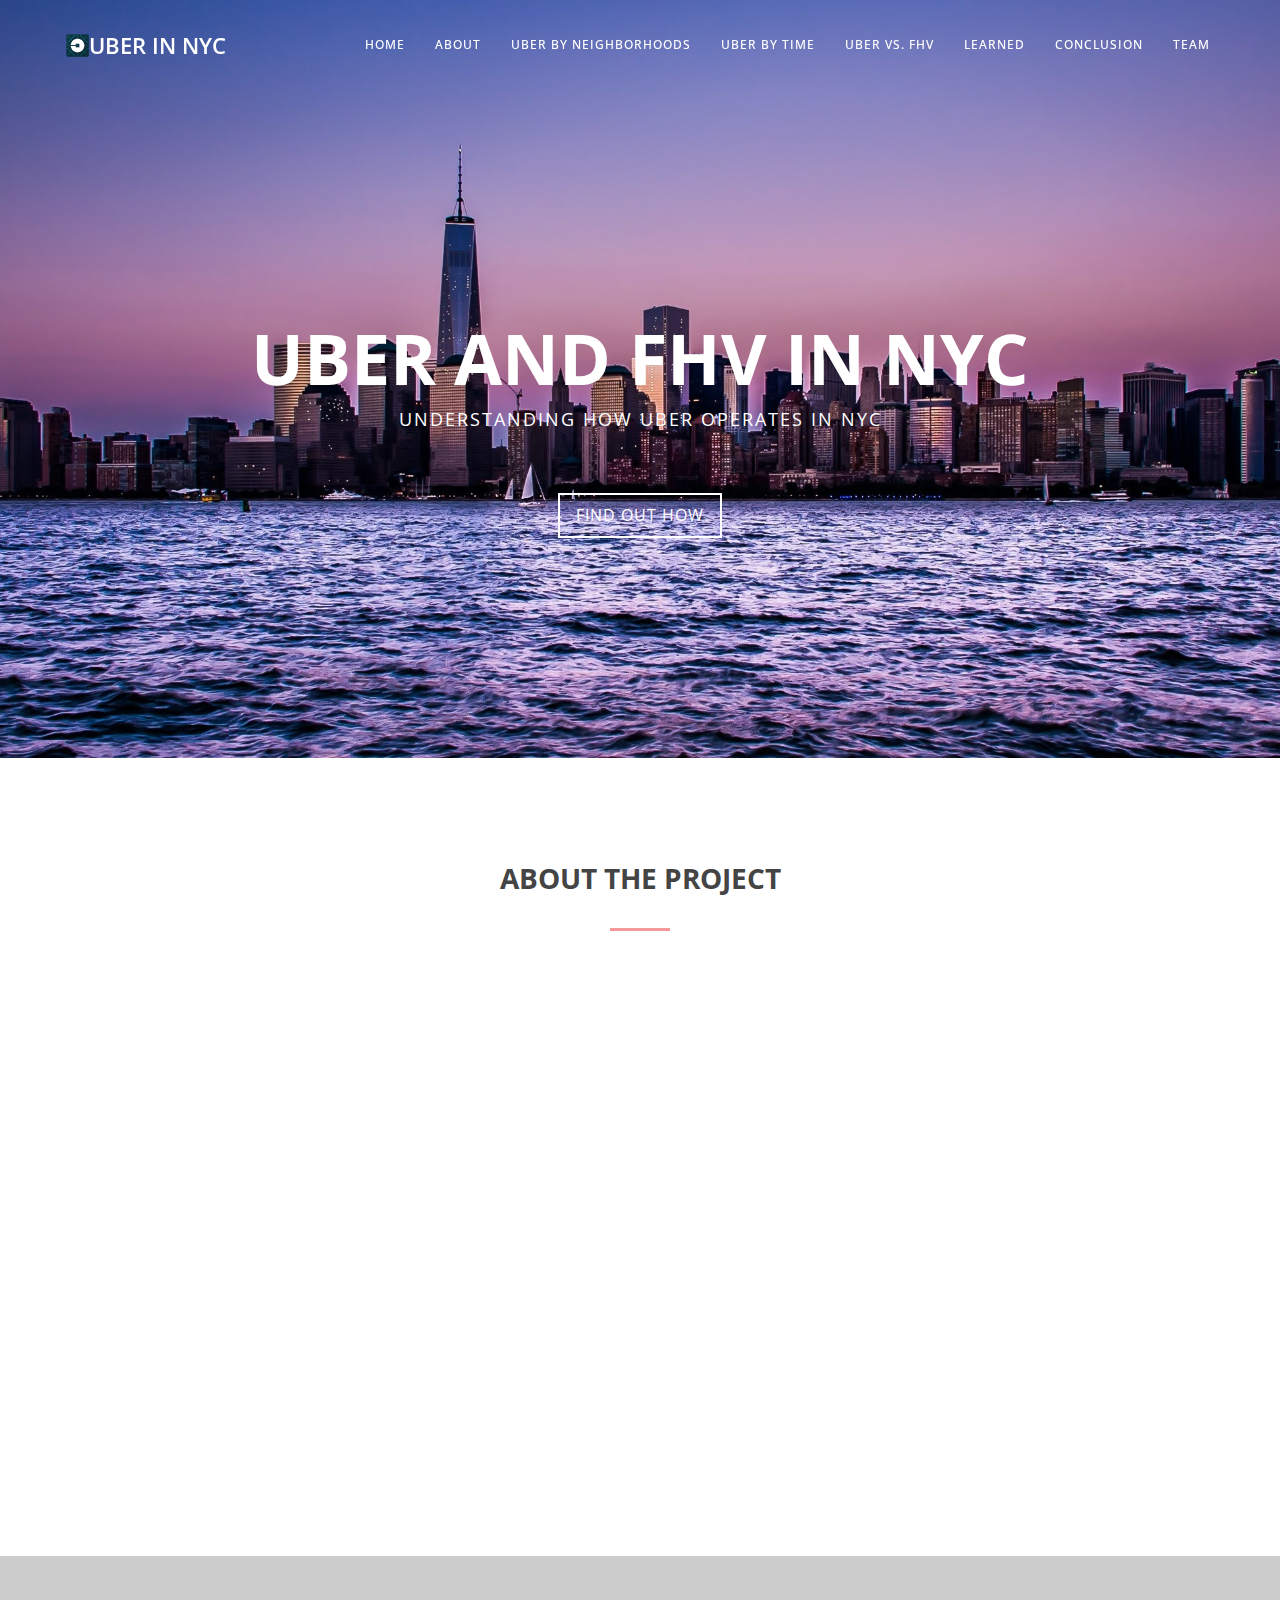
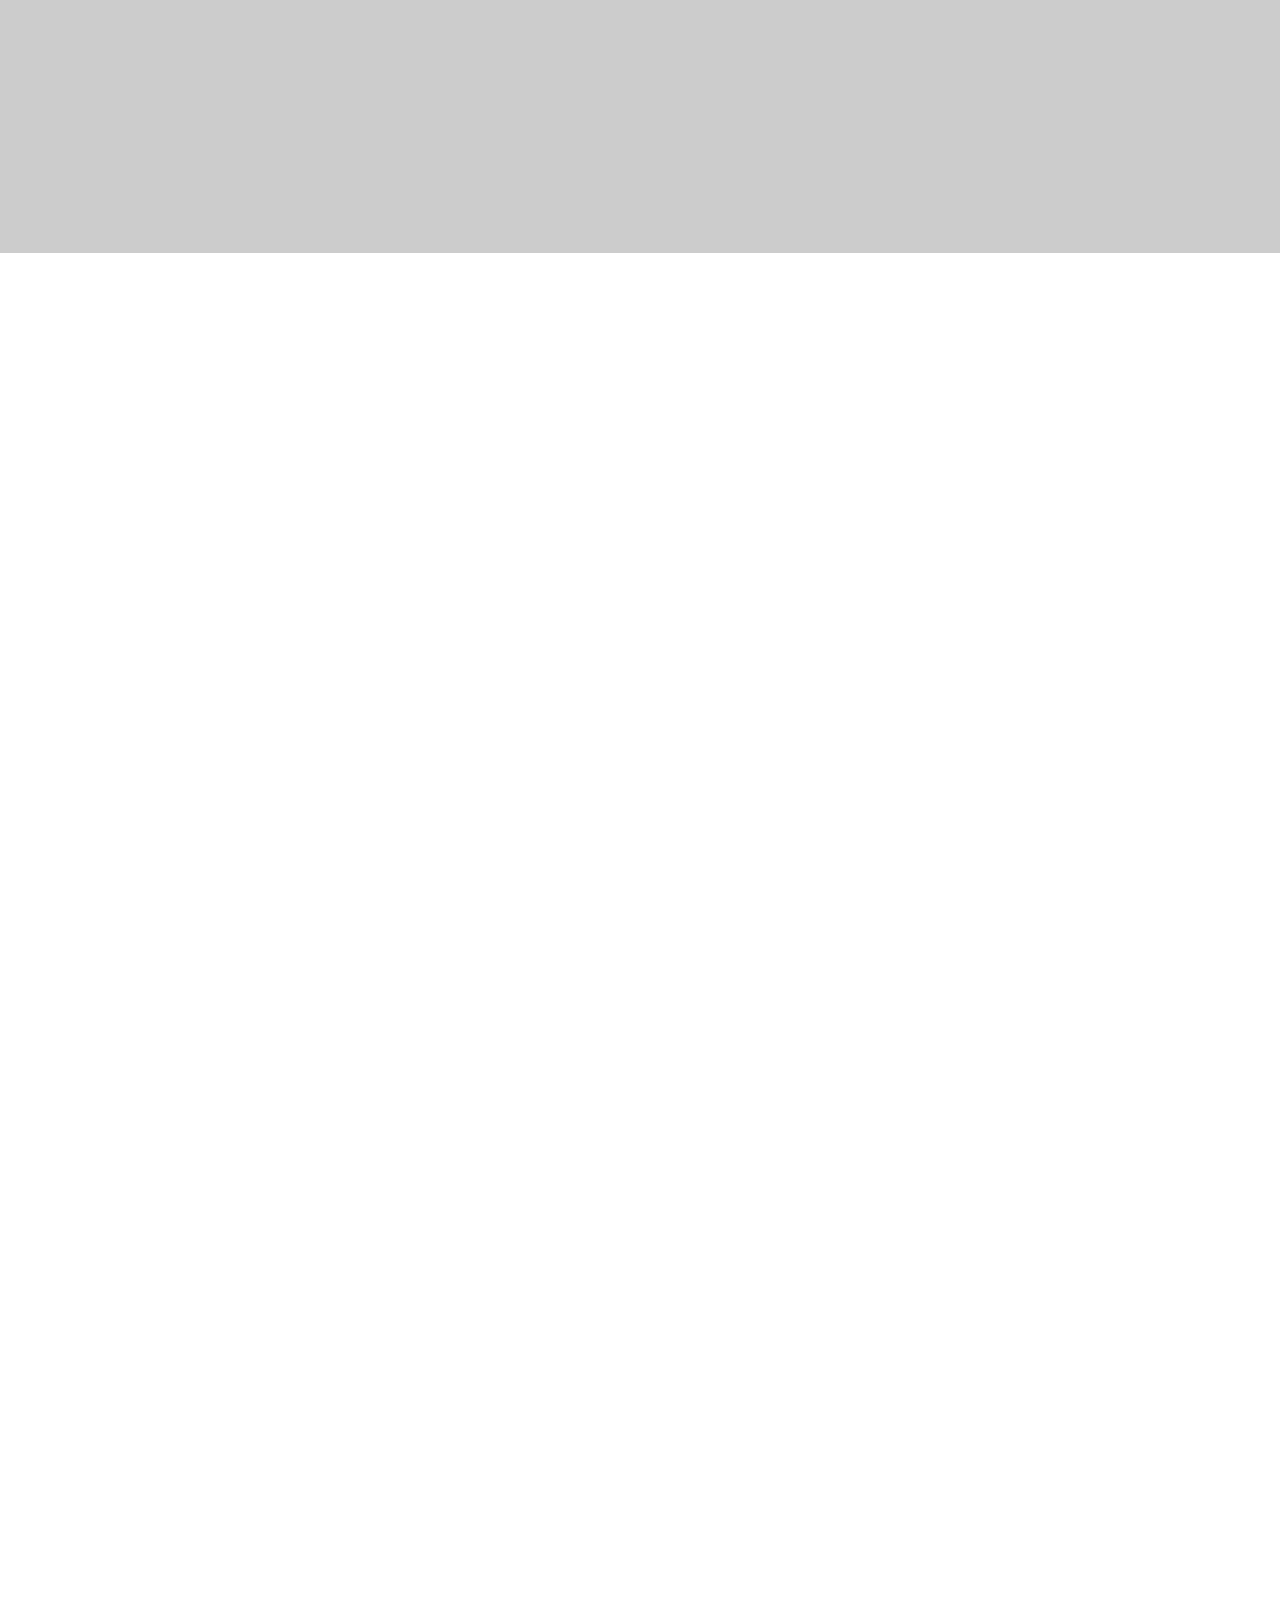
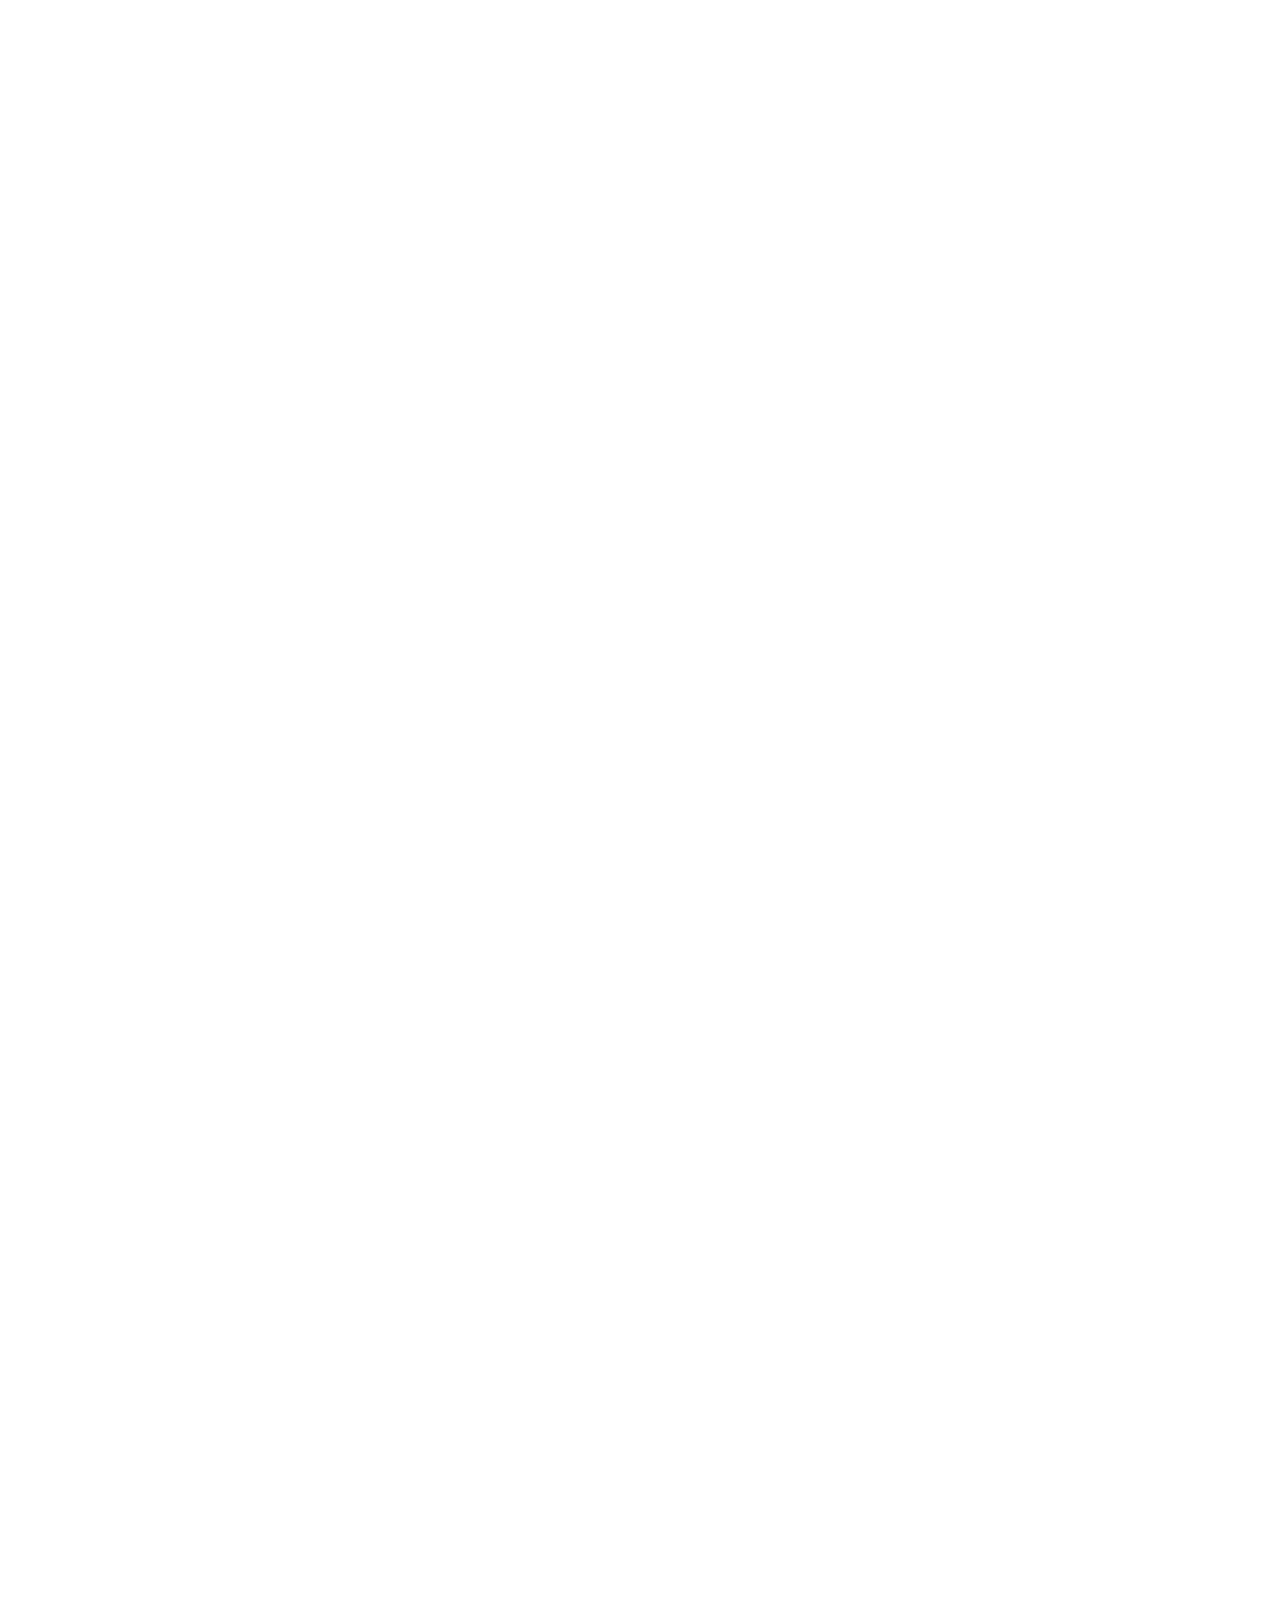
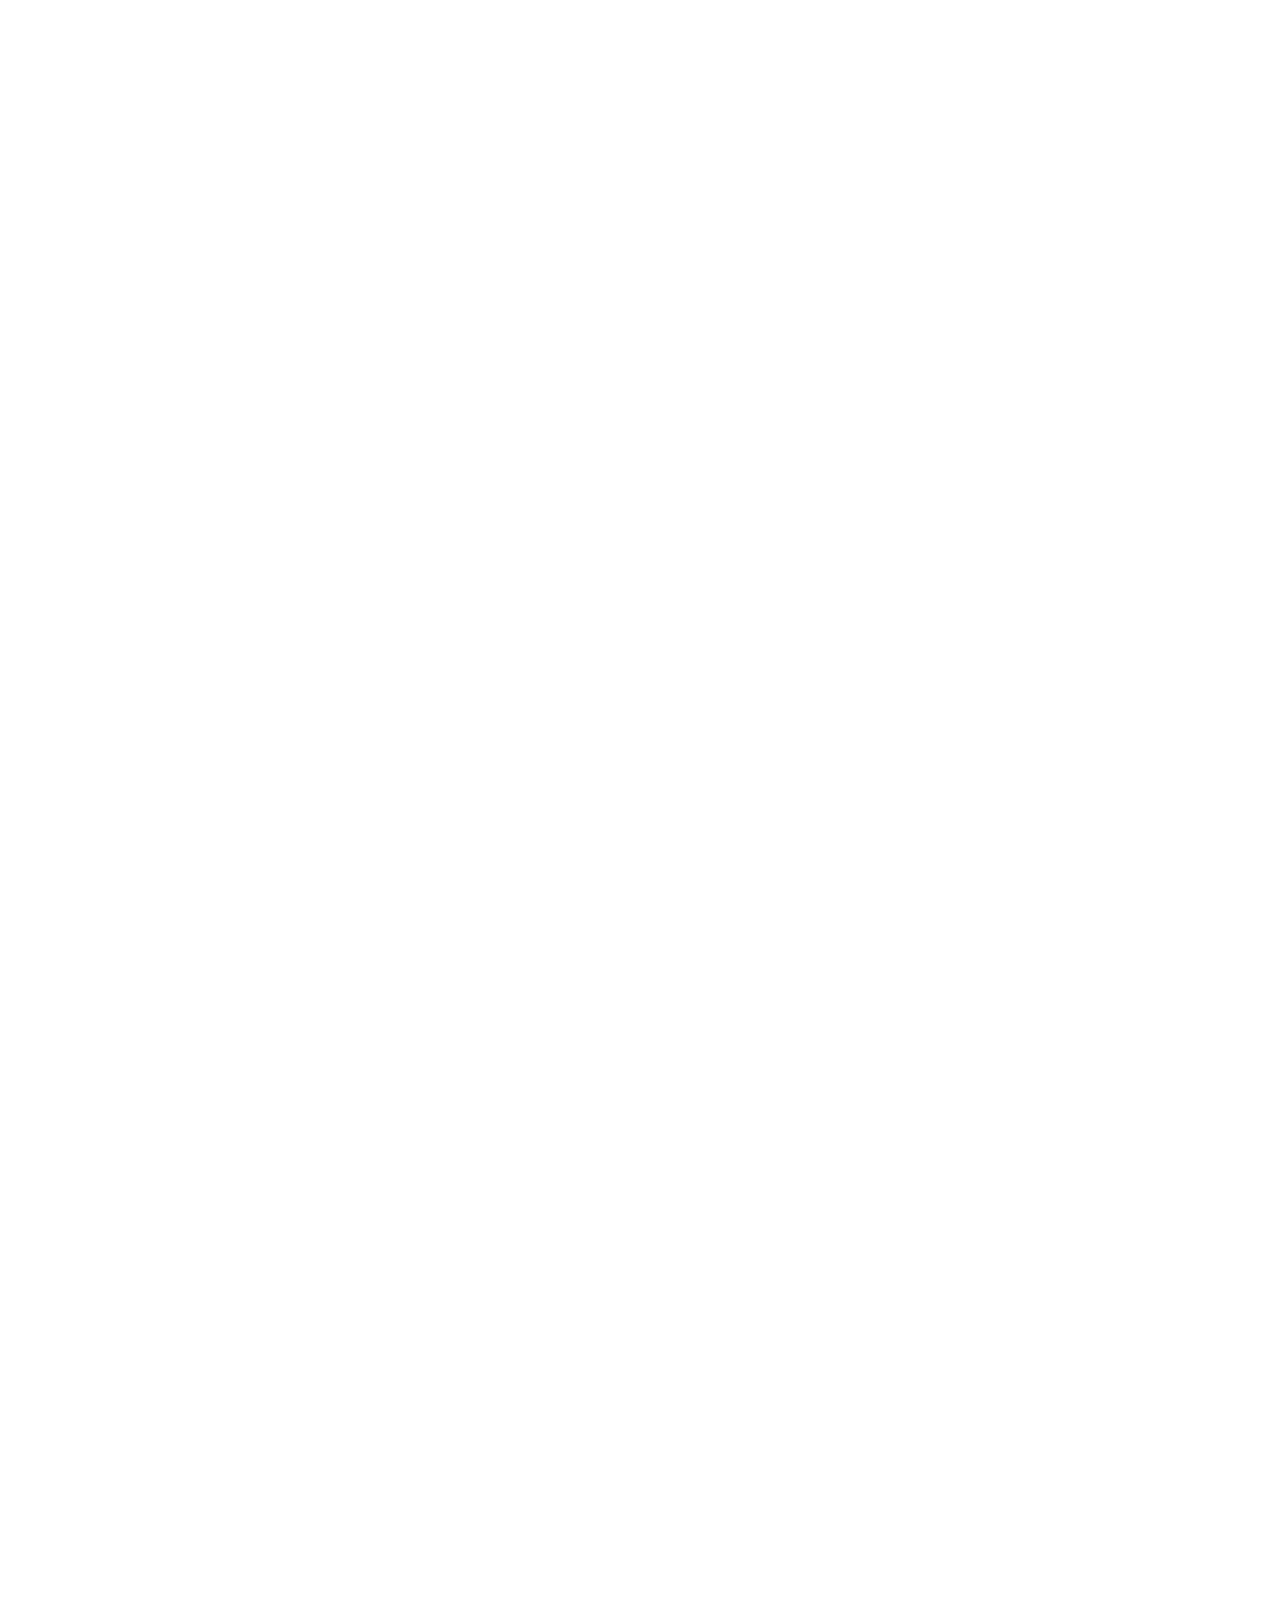
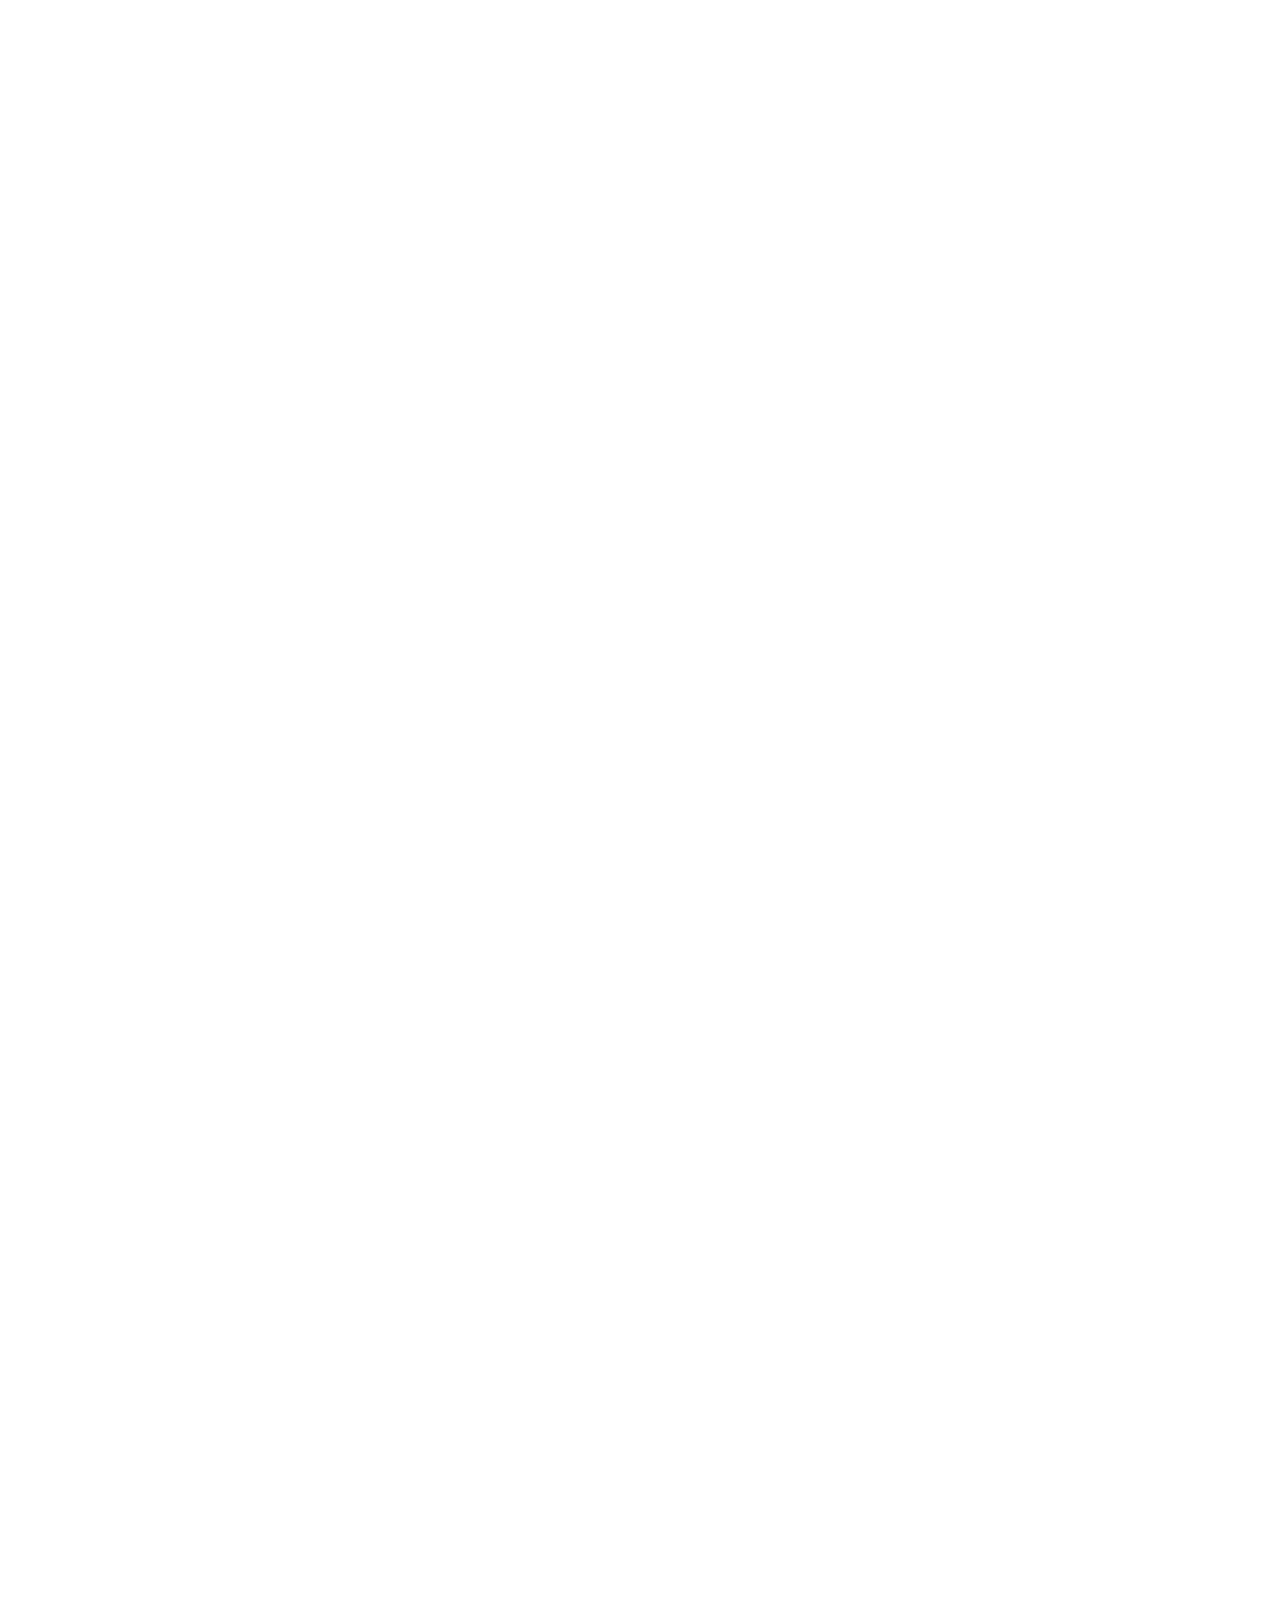
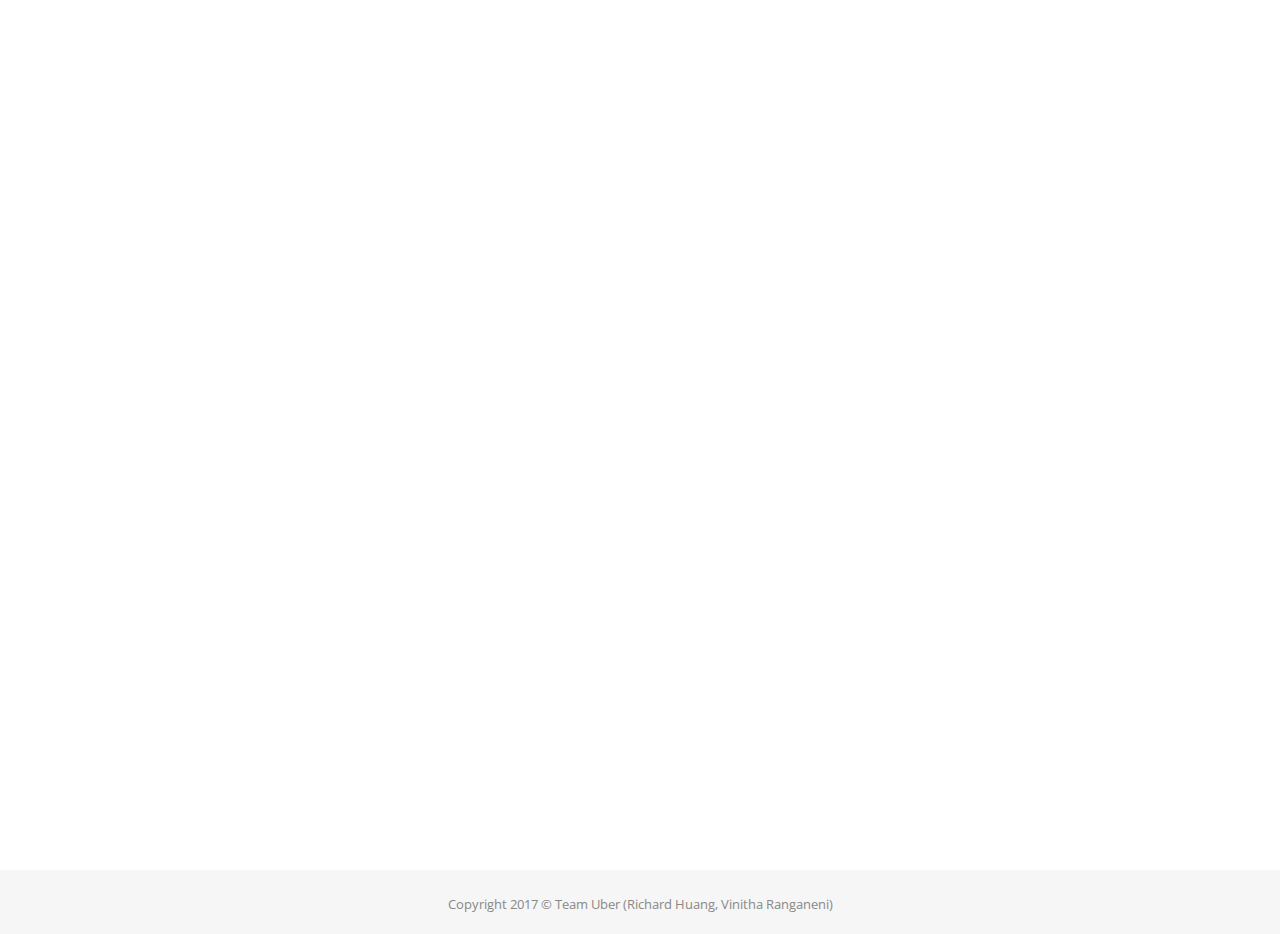
==== UberDataWebsite/index.html @ c8197584 "Added more content to the website. Added more visualizations using tableau for question 3 and questi" ====
<!DOCTYPE html>
<html lang="en">
<head>
<meta charset="utf-8">
<meta name="viewport" content="width=device-width, initial-scale=1">
<title>Uber and FHV in NYC</title>
<meta name="description" content="">
<meta name="author" content="">

<!-- Bootstrap -->
<link rel="stylesheet" type="text/css"  href="css/bootstrap.css">
<link rel="stylesheet" type="text/css" href="fonts/font-awesome/css/font-awesome.css">

<!-- Slider
    ================================================== -->
<link href="css/owl.carousel.css" rel="stylesheet" media="screen">
<link href="css/owl.theme.css" rel="stylesheet" media="screen">

<!-- Stylesheet
    ================================================== -->
<link rel="stylesheet" type="text/css"  href="css/style.css">
<link rel="stylesheet" type="text/css" href="css/animate.min.css">
<link href='http://fonts.googleapis.com/css?family=Open+Sans:400,700,800,600,300' rel='stylesheet' type='text/css'>
<script type="text/javascript" src="js/modernizr.custom.js"></script>

<!-- Sankey -->
<style>

  .node rect {
    cursor: move;
    fill-opacity: .9;
    shape-rendering: crispEdges;
  }

  .node text {
    pointer-events: none;
    text-shadow: 0 1px 0 #fff;
  }

  .link {
    fill: none;
    stroke: #000;
    stroke-opacity: .2;
  }

  .link:hover {
    stroke-opacity: .5;
  }

</style>

<!-- HTML5 shim and Respond.js for IE8 support of HTML5 elements and media queries -->
<!-- WARNING: Respond.js doesn't work if you view the page via file:// -->
<!--[if lt IE 9]>
      <script src="https://oss.maxcdn.com/html5shiv/3.7.2/html5shiv.min.js"></script>
      <script src="https://oss.maxcdn.com/respond/1.4.2/respond.min.js"></script>
    <![endif]-->
</head>
<body>
<!-- Navigation
    ==========================================-->
<nav id="menu" class="navbar navbar-default navbar-fixed-top">
  <div class="container"> 
    <!-- Brand and toggle get grouped for better mobile display -->
    <div class="navbar-header">
      <button type="button" class="navbar-toggle collapsed" data-toggle="collapse" data-target="#bs-example-navbar-collapse-1"> <span class="sr-only">Toggle navigation</span> <span class="icon-bar"></span> <span class="icon-bar"></span> <span class="icon-bar"></span> </button>
      <a class="navbar-brand" href="#home">Uber in NYC</a></div>
    
    <!-- Collect the nav links, forms, and other content for toggling -->
    <div class="collapse navbar-collapse" id="bs-example-navbar-collapse-1">
      <ul class="nav navbar-nav navbar-right">
        <li><a href="#home" class="page-scroll">Home</a></li>
        <li><a href="#about-section" class="page-scroll">About</a></li>
        <li><a href="#analysis-section" class="page-scroll">Uber by Neighborhoods</a></li>
        <li><a href="#understand-section" class="page-scroll">Uber by Time</a></li>
        <li><a href="#trend-section" class="page-scroll">Uber vs. FHV</a></li>
        <li><a href="#services-section" class="page-scroll">Learned</a></li>
        <li><a href="#method-section" class="page-scroll">Conclusion</a></li>
        <li><a href="#team-section" class="page-scroll">Team</a></li>
      </ul>
    </div>
    <!-- /.navbar-collapse --> 
  </div>
  <!-- /.container-fluid --> 
</nav>

<!-- Header -->
<header class="text-center" name="home">
  <div class="intro-text">
    <h1 class="wow zoomIn"><span class="brand">Uber and FHV in NYC</span></h1>
    <p class="wow fadeInDown" data-wow-delay="600ms">Understanding How Uber Operates in NYC</p>
    <div class="clearfix"></div>
    <a href="#about-section" class="btn btn-default btn-lg page-scroll wow fadeInDown" data-wow-delay="1000ms">Find Out How</a> </div>
</header>
<!-- About Section -->
<div id="about-section">
  <div class="container">
    <div class="row">
      <div class="section-title text-center center wow fadeInDown">
        <h2>About the Project</h2>
        <hr>
      </div>
      <div class="row wow fadeInDown" data-wow-delay="200ms">
        <div class="col-md-6"> 
          <iframe frameborder="no" width="580" height="410" src="http://www.wideo.co/embed/14490681461687860857?width=570&height=400 "></iframe> 
        </div>
        <div class="col-md-6">
          <div class="about-text">
            <h3><span class="color">Why</span> is this important</h3>
            <p>Our goal is to analyze the popularity of Uber in areas of New York City in comparison to their competitors: Lyft and other car services. We hope to gain insight on the times/areas of activity and the number of rides made in different locations between the various services. Another interesting aspect we’d like to explore is the characteristics (e.g. wealth, density, age, etc.) of the locations that these services are most popular in.</p>
            <h3><span class="color">What</span> are we looking for</h3>
            <p>
              In what neighborhoods of New York City are the different ride-sharing, car services and taxis the most popular?
              <br>
              What are the characteristics of the various neighborhoods that different ride-sharing and car services are most popular in?
              <br><br>
              What is the activity during different times of the day between ride-sharing (Uber), car services and taxis in various neighborhoods in New York City?
              <br>
              Are there certain times of day that either one of the services is more popular?
              <br><br>
              What is the trend of the activity between Uber and Yellow Cab taxi service from 2014-2016?
              <br>
              Has Uber increased in popularity or even surpassed Yellow Cab in number of trips per day?
              <br>
              In which months is Uber or Yellow Cab more popular?
            </p>
          </div>
        </div>
      </div>
    </div>
  </div>
</div>
<!-- Achievements Section -->
<div id="achievements" class="text-center">
  <div class="container">
    <div class="space"></div>
    <div class="row wow fadeInDown" data-wow-delay="400ms">
      <div class="achievement-box">
        <p class="achievement-title">Our Data</p>
        <p>Sources: <a href="https://github.com/fivethirtyeight/uber-tlc-foil-response" target="_blank">FiveThirtyEight Uber NYC Dataset</a></p>
      </div>
    </div>
    <div class="row wow fadeInDown" data-wow-delay="400ms">
      <div class="col-md-3 col-sm-3">
        <div class="achievement-box"> <span class="count">25,000,000</span>
          <h4>Data Points</h4>
        </div>
      </div>
      <div class="col-md-3 col-sm-3">
        <div class="achievement-box"> <span class="count">67</span>
          <h4>Neighborhoods</h4>
        </div>
      </div>
      <div class="col-md-3 col-sm-3">
        <div class="achievement-box"> <span class="count">2</span>
          <h4>Years of Data</h4>
        </div>
      </div>
      <div class="col-md-3 col-sm-3">
        <div class="achievement-box"> <span class="count">12</span>
          <h4>FHV Companies</h4>
        </div>
      </div>
    </div>
  </div>
</div>

<div id="analysis-section">
  <div class="container">
    <div class="row">
      <div class="section-title text-center center wow fadeInDown">
        <h2>Uber By Location</h2>
        <hr>
      </div>
      <div class="row wow fadeInDown" data-wow-delay="200ms">
        <div class="col-md-1"></div>
        <div class="col-md-10">
          <div class="about-text text-center">
            <h1 class="viz-title">NYC Uber Pickup Heat Map</h1>
            <h3 class="viz-subtitle">After understanding Yelp, we dove deep into the restaurant attributes and analyzed which attributes benefitted each category the most.</h3>
            <p>Yelp gives restaurants the option to add many categories, essentially making them more unique. A question that came to mind was is there some sort of similarity with the categories that restaurants have and their ranking. Since there were so many categories, to do some comprehensive analysis, we decided to use a word cloud that allows us  to map the most popular categories, based on the restaurants in specific bins. So, if you select 0 to 1, you can tell that they all share the "American(new)," category. This is supposed to allow you as a user to see what are popular categories, or maybe see what is lacking from the top places. The right column tells users what the best attributes to have to achieve a higher ranking for each of the categories.</p>
            <p>In addition to the word cloud, something we had to do was extract the most important attributes of a restaurant that determine is a success and tanking. Using a Gradient Boosting Machine, we extract the top 8 features, so you can see how they do within the selected group.</p>
          </div>
        </div>
        <div class="col-md-1"></div>
      </div>
      <div class="row wow fadeInDown" data-wow-delay="200ms">
        <div class="col-md-1"></div>
        <div class="col-md-10 text-center"> 
          <div class='tableauPlaceholder' id='viz1488661796562' style='position: relative'><noscript><a href='#'><img alt='HeatMap ' src='https:&#47;&#47;public.tableau.com&#47;static&#47;images&#47;4P&#47;4P83HMTNJ&#47;1_rss.png' style='border: none' /></a></noscript><object class='tableauViz'  style='display:none;'><param name='host_url' value='https%3A%2F%2Fpublic.tableau.com%2F' /> <param name='path' value='shared&#47;4P83HMTNJ' /> <param name='toolbar' value='yes' /><param name='static_image' value='https:&#47;&#47;public.tableau.com&#47;static&#47;images&#47;4P&#47;4P83HMTNJ&#47;1.png' /> <param name='animate_transition' value='yes' /><param name='display_static_image' value='yes' /><param name='display_spinner' value='yes' /><param name='display_overlay' value='yes' /><param name='display_count' value='yes' /></object></div>                <script type='text/javascript'>                    var divElement = document.getElementById('viz1488661796562');                    var vizElement = divElement.getElementsByTagName('object')[0];                    vizElement.style.width='100%';vizElement.style.height=(divElement.offsetWidth*0.75)+'px';                    var scriptElement = document.createElement('script');                    scriptElement.src = 'https://public.tableau.com/javascripts/api/viz_v1.js';                    vizElement.parentNode.insertBefore(scriptElement, vizElement);                </script>
        </div>
        <div class="col-md-1"></div>
      </div>

      <div class="section-title text-center center wow fadeInDown">
        <hr>
      </div>

      <div class="row wow fadeInDown" data-wow-delay="200ms">
        <div class="col-md-1"></div>
        <div class="col-md-10">
          <div class="about-text text-center">
            <h1 class="viz-title">Uber Pickup Popularity By Neighborhoods</h1>
            <h3 class="viz-subtitle">We then used a Sankey to explore which days of week people tend to checkin to each category of restaurants.</h3>
            <p>Along with restaurant and review information, the yelp data set also included check-in information. Check-in information is the time that users check in manually via their phones when they are at a particular business. This information could have valuable insight, so our team decides that the best way to go about exploring the times people check in and where is with a Sankey chart using D3. We explored the top 15 most popular categories and which days of the week yelp reviewers tend to checkin the most frequently.</p>
            <p>There is no surprise that Friday had the most checkins and Sunday/Monday had the least. One surprising find was that Thursday actually had more checkins compared to Saturday.</p>
          </div>
        </div>
        <div class="col-md-1"></div>
      </div>
      <div class="row wow fadeInDown" data-wow-delay="200ms">
        <div class="col-md-10 text-center" style="width: 1230px;"> 
          <div class='tableauPlaceholder' id='viz1488746725763' style='position: relative'><noscript><a href='#'><img alt='Top 5 vs Low 5 ' src='https:&#47;&#47;public.tableau.com&#47;static&#47;images&#47;Ub&#47;Uber_Location_Vizualizations&#47;Top5vsLow5&#47;1_rss.png' style='border: none' /></a></noscript><object class='tableauViz'  style='display:none;'><param name='host_url' value='https%3A%2F%2Fpublic.tableau.com%2F' /> <param name='site_root' value='' /><param name='name' value='Uber_Location_Vizualizations&#47;Top5vsLow5' /><param name='tabs' value='no' /><param name='toolbar' value='yes' /><param name='static_image' value='https:&#47;&#47;public.tableau.com&#47;static&#47;images&#47;Ub&#47;Uber_Location_Vizualizations&#47;Top5vsLow5&#47;1.png' /> <param name='animate_transition' value='yes' /><param name='display_static_image' value='yes' /><param name='display_spinner' value='yes' /><param name='display_overlay' value='yes' /><param name='display_count' value='yes' /></object></div>                <script type='text/javascript'>                    var divElement = document.getElementById('viz1488746725763');                    var vizElement = divElement.getElementsByTagName('object')[0];                    vizElement.style.width='1204px';vizElement.style.height='669px';                    var scriptElement = document.createElement('script');                    scriptElement.src = 'https://public.tableau.com/javascripts/api/viz_v1.js';                    vizElement.parentNode.insertBefore(scriptElement, vizElement);                </script>
        </div>
      </div>

      <div class="section-title text-center center wow fadeInDown">
        <hr>
      </div>

    </div>
  </div>
</div>


<!-- Understanding Yelp Section -->
<div id="understand-section">
  <div class="container">
    <div class="row">
      <div class="section-title text-center center wow fadeInDown">
        <h2>Uber By Time</h2>
        <hr>
      </div>

      <div class="row wow fadeInDown" data-wow-delay="200ms">
        <div class="col-md-4">
          <div class="about-text">
            <h1 class="viz-title">Uber Rides By Day of Week</h1>
            <h3 class="viz-subtitle">Then we wanted to explore if location had any impact on ranking of the restaurants.</h3>
            <p>Lastly, we wanted to see if there was anything to be shown about the location of the restaurants. So using a map of Pittsburgh and their ranking you can explore where the top restaurants are, and where the not so high ranking restaurants are.</p>
          </div>
        </div>
        <div class="col-md-8"> 
          <div class='tableauPlaceholder' id='viz1488662255081' style='position: relative'><noscript><a href='#'><img alt='Day of Week ' src='https:&#47;&#47;public.tableau.com&#47;static&#47;images&#47;Ub&#47;Uber_Time_Vizualizations&#47;DayofWeek&#47;1_rss.png' style='border: none' /></a></noscript><object class='tableauViz'  style='display:none;'><param name='host_url' value='https%3A%2F%2Fpublic.tableau.com%2F' /> <param name='site_root' value='' /><param name='name' value='Uber_Time_Vizualizations&#47;DayofWeek' /><param name='tabs' value='no' /><param name='toolbar' value='yes' /><param name='static_image' value='https:&#47;&#47;public.tableau.com&#47;static&#47;images&#47;Ub&#47;Uber_Time_Vizualizations&#47;DayofWeek&#47;1.png' /> <param name='animate_transition' value='yes' /><param name='display_static_image' value='yes' /><param name='display_spinner' value='yes' /><param name='display_overlay' value='yes' /><param name='display_count' value='yes' /></object></div>                <script type='text/javascript'>                    var divElement = document.getElementById('viz1488662255081');                    var vizElement = divElement.getElementsByTagName('object')[0];                    vizElement.style.width='754px';vizElement.style.height='669px';                    var scriptElement = document.createElement('script');                    scriptElement.src = 'https://public.tableau.com/javascripts/api/viz_v1.js';                    vizElement.parentNode.insertBefore(scriptElement, vizElement);                </script>
        </div>
      </div>

      <div class="section-title text-center center wow fadeInDown">
        <hr>
      </div>

      <div class="row wow fadeInDown" data-wow-delay="200ms">
        <div class="col-md-8"> 
         <div class='tableauPlaceholder' id='viz1488662167408' style='position: relative'><noscript><a href='#'><img alt='Hour of Day ' src='https:&#47;&#47;public.tableau.com&#47;static&#47;images&#47;Ub&#47;Uber_Time_Vizualizations&#47;HourofDay&#47;1_rss.png' style='border: none' /></a></noscript><object class='tableauViz'  style='display:none;'><param name='host_url' value='https%3A%2F%2Fpublic.tableau.com%2F' /> <param name='site_root' value='' /><param name='name' value='Uber_Time_Vizualizations&#47;HourofDay' /><param name='tabs' value='no' /><param name='toolbar' value='yes' /><param name='static_image' value='https:&#47;&#47;public.tableau.com&#47;static&#47;images&#47;Ub&#47;Uber_Time_Vizualizations&#47;HourofDay&#47;1.png' /> <param name='animate_transition' value='yes' /><param name='display_static_image' value='yes' /><param name='display_spinner' value='yes' /><param name='display_overlay' value='yes' /><param name='display_count' value='yes' /></object></div>                <script type='text/javascript'>                    var divElement = document.getElementById('viz1488662167408');                    var vizElement = divElement.getElementsByTagName('object')[0];                    vizElement.style.width='754px';vizElement.style.height='669px';                    var scriptElement = document.createElement('script');                    scriptElement.src = 'https://public.tableau.com/javascripts/api/viz_v1.js';                    vizElement.parentNode.insertBefore(scriptElement, vizElement);                </script>
        </div>
        <div class="col-md-4">
          <div class="about-text">
            <h1 class="viz-title">Uber Rides By Hour of Day</h1>
            <h3 class="viz-subtitle">We first wanted to see the validity of Yelp's own ranking based on number of reviews and review stars.</h3>
            <p>Since we wanted to distinguish what might differentiate the top restaurants from the weaker ones, we needed to find some sort of defining the feature. Upon further exploration, we find out that star rating isn't the attribute that best defines restaurants since the majority of the top restaurants are 4 stars. So, to solve this problem we decided to take the very ambiguous ranking algorithm that Yelp uses to determine more insight about the top restaurants. To do this we scraped the Yelp website for "Best Restaurants in Pittsburgh, Pa," to determine what they are. We only received the top 100 restaurants which are more than half of the total restaurants and the rest we gave them the same ranking. Because there are over a thousand, and that in itself might not be very descriptive we added bins of size 10 to minimize the top 1000 to the top 100 bins. Once, we matched all the bands to the corresponding restaurant, we explored and implore you to explore the relationship that the top restaurants have an average rating and a number of reviews. Using Tableau we explore this, and by selecting the bins you can see correlations, For example selecting groups 0 to 5, you  see how they are all in the top right. As you increase the size or go down the ranking group, the lower average number of reviews, and rating as well.</p>
          </div>
        </div>
      </div>


      <div class="section-title text-center center wow fadeInDown">
        <hr>
      </div>

      <div class="row wow fadeInDown" data-wow-delay="200ms">
        <div class="row">
          <div class="col-md-12">
            <div class="about-text text-center">
              <h1 class="viz-title">Uber Rides By Day of Week By Hour</h1>
              <h3 class="viz-subtitle">Then we wanted to explore if location had any impact on ranking of the restaurants.</h3>
              <p>Lastly, we wanted to see if there was anything to be shown about the location of the restaurants. So using a map of Pittsburgh and their ranking you can explore where the top restaurants are, and where the not so high ranking restaurants are.</p>
            </div>
          </div>
        </div>
        <div class="row">
          <div class="col-md-12"> 
            <div id="sankey">
              <div class="col-md-6"> 
                <div id="data-2014"></div>
              </div>
              <div class="col-md-6"> 
                <div id="data-2015"></div>
              </div>
            </div>
          </div>
        </div>
      </div>
      
    </div>
  </div>
</div>


<!-- Understanding Yelp Section -->
<div id="trend-section">
  <div class="container">
    <div class="row">
      <div class="section-title text-center center wow fadeInDown">
        <h2>Uber vs. Other FHV</h2>
        <hr>
      </div>
      <div class="row wow fadeInDown" data-wow-delay="200ms">
        <div class="col-md-1"></div>
        <div class="col-md-10">
          <div class="about-text text-center">
            <h3 class="viz-subtitle">After understanding Yelp, we dove deep into the restaurant attributes and analyzed which attributes benefitted each category the most.</h3>
            <p>Yelp gives restaurants the option to add many categories, essentially making them more unique. A question that came to mind was is there some sort of similarity with the categories that restaurants have and their ranking. Since there were so many categories, to do some comprehensive analysis, we decided to use a word cloud that allows us  to map the most popular categories, based on the restaurants in specific bins. So, if you select 0 to 1, you can tell that they all share the "American(new)," category. This is supposed to allow you as a user to see what are popular categories, or maybe see what is lacking from the top places. The right column tells users what the best attributes to have to achieve a higher ranking for each of the categories.</p>
            <p>In addition to the word cloud, something we had to do was extract the most important attributes of a restaurant that determine is a success and tanking. Using a Gradient Boosting Machine, we extract the top 8 features, so you can see how they do within the selected group.</p>
          </div>
        </div>
        <div class="col-md-1"></div>
      </div>
      <div class="row wow fadeInDown" data-wow-delay="200ms">
        <div class="col-md-12 text-center"> 
          <div class='tableauPlaceholder' id='viz1488751278870' style='position: relative'><noscript><a href='#'><img alt='Uber vs. FHV ' src='https:&#47;&#47;public.tableau.com&#47;static&#47;images&#47;Ub&#47;Uber_Trend_Vizualizations&#47;Ubervs_FHV&#47;1_rss.png' style='border: none' /></a></noscript><object class='tableauViz'  style='display:none;'><param name='host_url' value='https%3A%2F%2Fpublic.tableau.com%2F' /> <param name='site_root' value='' /><param name='name' value='Uber_Trend_Vizualizations&#47;Ubervs_FHV' /><param name='tabs' value='no' /><param name='toolbar' value='yes' /><param name='static_image' value='https:&#47;&#47;public.tableau.com&#47;static&#47;images&#47;Ub&#47;Uber_Trend_Vizualizations&#47;Ubervs_FHV&#47;1.png' /> <param name='animate_transition' value='yes' /><param name='display_static_image' value='yes' /><param name='display_spinner' value='yes' /><param name='display_overlay' value='yes' /><param name='display_count' value='yes' /></object></div>                <script type='text/javascript'>                    var divElement = document.getElementById('viz1488751278870');                    var vizElement = divElement.getElementsByTagName('object')[0];                    vizElement.style.width='100%';vizElement.style.height='650px';                    var scriptElement = document.createElement('script');                    scriptElement.src = 'https://public.tableau.com/javascripts/api/viz_v1.js';                    vizElement.parentNode.insertBefore(scriptElement, vizElement);                </script>
        </div>
      </div>
    </div>
  </div>
</div>
<br><br>



<!-- Services Section -->
<div id="services-section" class="text-center">
  <div class="container">
    <div class="section-title center wow fadeInDown">
      <h2>What we Learned</h2>
      <hr>
      <div class="clearfix"></div>
    </div>
    <div class="row wow fadeInDown" data-wow-delay="200ms">
      <div class="col-md-3 col-sm-6 service"> <i class="fa fa-desktop"></i>
        <h4>Web design</h4>
        <p>Our whole team learned a lot about web design and web development and how to present information and data to users throughout the whole project.</p>
      </div>
      <div class="col-md-3 col-sm-6 service"> <i class="fa fa-database"></i>
        <h4>Data</h4>
        <p>We learned a lot about Data visualization (D3, Sankey, Tableau), Data scraping, and creating a data narrative.</p>
      </div>
      <div class="col-md-3 col-sm-6 service"> <i class="fa fa-edit"></i>
        <h4>Preprocess Data</h4>
        <p>We learned a lot of new methods for data cleaning, dimentionality reduction, and other preprocesses.</p>
      </div>
      <div class="col-md-3 col-sm-6 service"> <i class="fa fa-area-chart"></i>
        <h4>Machine Learning</h4>
        <p>We leanred a lot about machine learning as well as gradient descent throughout this project to turn messy raw data into insightful data applications.</p>
      </div>
    </div>
    <div class="space"></div>
    <div class="row wow fadeInDown" data-wow-delay="400ms">
      <div class="col-md-3 col-sm-6 service"> <i class="fa fa-glass"></i>
        <h4>Categories</h4>
        <p>Our findings from the data show that categories of restaurants don't really affect ranking mainly because the ranking was based on the search query: "Best Restaurants"</p>
      </div>
      <div class="col-md-3 col-sm-6 service"> <i class="fa fa-file-text-o"></i>
        <h4>Top Types</h4>
        <p>We also learned that the top ranked restaurants are not all the same type and category, since variety is always good!</p>
      </div>
      <div class="col-md-3 col-sm-6 service"> <i class="fa fa-check-square-o"></i>
        <h4>Checkins</h4>
        <p>We surprisingly found out that the most popular checkin days are actually Thursday and Friday and 3-5 PM are the most popular times.</p>
      </div>
      <div class="col-md-3 col-sm-6 service"> <i class="fa fa-commenting"></i>
        <h4>Reviews and Features</h4>
        <p>We learned from this project that the number of reviews, review stars, and certain features/attributes affect ranking the most.</p>
      </div>
    </div>
  </div>
</div>


<!-- Portfolio Section -->
<div id="method-section">
  <div class="container"> <!-- Container -->
    <div class="section-title text-center wow fadeInDown">
      <h2>Conclusion and Answers</h2>
      <hr>
      <div class="clearfix"></div>
    </div>
  </div>
  <div class="container-fluid">
    <div class="row">
      <div class="portfolio-items">
        <div class="col-sm-6 col-md-4 col-lg-4 machine">
          <div class="portfolio-item wow fadeInDown" data-wow-delay="200ms">
            <div class="hover-bg"> <a href="#portfolioModal1" class="portfolio-link" data-toggle="modal">
              <div class="hover-text">
                <h4>Data Collection/Cleaning</h4>
                <p>Step 1</p>
                <div class="clearfix"></div>
              </div>
              <img src="img/portfolio/01-preview.jpg" class="img-responsive" alt="Project Title"> </a> </div>
          </div>
        </div>
        <div class="col-sm-6 col-md-4 col-lg-4 machine">
          <div class="portfolio-item wow fadeInDown" data-wow-delay="400ms">
            <div class="hover-bg"> <a href="#portfolioModal2" class="portfolio-link" data-toggle="modal">
              <div class="hover-text">
                <h4>Modeling and Feature Selection</h4>
                <p>Step 2</p>
                <div class="clearfix"></div>
              </div>
              <img src="img/portfolio/02-preview.jpg" class="img-responsive" alt="Project Title"> </a> </div>
          </div>
        </div>
        <div class="col-sm-6 col-md-4 col-lg-4 machine">
          <div class="portfolio-item wow fadeInDown" data-wow-delay="600ms">
            <div class="hover-bg"> <a href="#portfolioModal3" class="portfolio-link" data-toggle="modal">
              <div class="hover-text">
                <h4>Gradient Boosting Machine</h4>
                <p>Step 3</p>
                <div class="clearfix"></div>
              </div>
              <img src="img/portfolio/03-preview.jpg" class="img-responsive" alt="Project Title"> </a> </div>
          </div>
        </div>
      </div>
    </div>
  </div>
</div>



<!-- Team Section -->
<div id="team-section" class="text-center">
  <div class="container">
    <div class="section-title wow fadeInDown">
      <h2>Meet our Team</h2>
      <hr>
      <div class="clearfix"></div>
      <div class="space"></div>
    </div>
    <div id="row" class="wow fadeInDown" data-wow-delay="200ms">
      <div class="col-md-6 col-sm-6 team">
        <div class="thumbnail"> <img src="img/team/rick.jpg" alt="..." class="team-img">
          <div class="caption">
            <h3>Richard Huang</h3>
            <p>Information Systems</p>
          </div>
        </div>
      </div>
      <div class="col-md-6 col-sm-6 team">
        <div class="thumbnail"> <img src="img/team/vinitha.jpg" alt="..." class="team-img">
          <div class="caption">
            <h3>Vinitha Ranganeni</h3>
            <p>Information Systems</p>
          </div>
        </div>
      </div>
    </div>
  </div>
</div>


<div id="footer" class="text-center">
  <div class="container">
    <p>Copyright 2017 &copy; Team Uber (Richard Huang, Vinitha Ranganeni)</p>
  </div>
</div>

<!-- Portfolio Modals --> 
<!-- Use the modals below to showcase details about your portfolio projects! --> 

<!-- Portfolio Modal 1 -->
<div class="portfolio-modal modal fade" id="portfolioModal1" tabindex="-1" role="dialog" aria-hidden="true">
  <div class="modal-content">
    <div class="close-modal" data-dismiss="modal">
      <div class="lr">
        <div class="rl"> </div>
      </div>
    </div>
    <div class="container">
      <div class="row">
        <div class="col-lg-8 col-lg-offset-2">
          <div class="modal-body"> 
            <!-- Project Details Go Here -->
            <h2>Starting Points</h2>
            <p class="item-intro">We first needed to do some initial data collection and then cleaning.</p>
            <img class="img-responsive img-centered" src="img/portfolio/01.jpg" alt="">
            <p>As a starting point, a python scraper was designed to scrap and convert JSON data from Yelp to CSV format for further analysis.</p>
            <p>The script was further modified to create neighbour and sub categories data sets. The respective data sets contained binarized columns representing neighbours and sub categories mapped to business IDs.</p>
            <button type="button" class="btn btn-primary" data-dismiss="modal"><i class="fa fa-times"></i> Close Step</button>
          </div>
        </div>
      </div>
    </div>
  </div>
</div>
<!-- Portfolio Modal 2 -->
<div class="portfolio-modal modal fade" id="portfolioModal2" tabindex="-1" role="dialog" aria-hidden="true">
  <div class="modal-content">
    <div class="close-modal" data-dismiss="modal">
      <div class="lr">
        <div class="rl"> </div>
      </div>
    </div>
    <div class="container">
      <div class="row">
        <div class="col-lg-8 col-lg-offset-2">
          <div class="modal-body"> 
            <!-- Project Details Go Here -->
            <h2>Modelling</h2>
            <p class="item-intro">We modelled the data that we had and did some feature selection.</p>
            <img class="img-responsive img-centered" src="img/portfolio/02.jpg" alt="">
            <p>By and large, our product aims at generated an expecting ranking bin for a business owner for different values of the attributes selected in the model. This gave us an opportunity to leverage ensemble models to identify features that most most influence for Ranking of Restaurants.</p>
            <p>A 10-fold cross validated “Gradient Boosting Machine” was implemented to compensate for bias-variance tradeoff.</p>
            <p>By implementing the model, we identified the following variables that best affect the Rankings: An interesting insight reveals that socio economic factors dominate Rankings more than Neighbourhoods, which typically are the first choice for new business owners to look at.</p>
            <button type="button" class="btn btn-primary" data-dismiss="modal"><i class="fa fa-times"></i> Close Step</button>
          </div>
        </div>
      </div>
    </div>
  </div>
</div>
<!-- Portfolio Modal 3 -->
<div class="portfolio-modal modal fade" id="portfolioModal3" tabindex="-1" role="dialog" aria-hidden="true">
  <div class="modal-content">
    <div class="close-modal" data-dismiss="modal">
      <div class="lr">
        <div class="rl"> </div>
      </div>
    </div>
    <div class="container">
      <div class="row">
        <div class="col-lg-8 col-lg-offset-2">
          <div class="modal-body"> 
            <!-- Project Details Go Here -->
            <h2>Gradient Boosting Machine</h2>
            <p class="item-intro">We used Gradient Boosting Machine to select the most important features.</p>
            <img class="img-responsive img-centered" src="img/portfolio/03.jpg" alt="">
            <p>In gradient boosting machines, or simply, GBMs, the learning procedure consecutively fits new models to provide a more accurate estimate of the response variable. The principle idea behind this algorithm is to construct the new base-learners to be maximally correlated with the negative gradient of the loss function, associated with the whole ensemble. The loss functions applied can be arbitrary, but to give a better intuition, if the error function is the classic squared-error loss, the learning procedure would result in consecutive error-fitting. In general, the choice of the loss function is up to the researcher, with both a rich variety of loss functions derived so far and with the possibility of implementing one's own task-specific loss.</p>
            <p>This high flexibility makes the GBMs highly customizable to any particular data-driven task. It introduces a lot of freedom into the model design thus making the choice of the most appropriate loss function a matter of trial and error. However, boosting algorithms are relatively simple to implement, which allows one to experiment with different model designs.</p>
            <button type="button" class="btn btn-primary" data-dismiss="modal"><i class="fa fa-times"></i> Close Step</button>
          </div>
        </div>
      </div>
    </div>
  </div>
</div>



<!-- jQuery (necessary for Bootstrap's JavaScript plugins) --> 
<script src="https://ajax.googleapis.com/ajax/libs/jquery/1.11.1/jquery.min.js"></script> 
<script type="text/javascript" src="js/jquery.1.11.1.js"></script> 
<!-- Include all compiled plugins (below), or include individual files as needed --> 
<script type="text/javascript" src="js/bootstrap.js"></script> 
<script type="text/javascript" src="js/SmoothScroll.js"></script> 
<script type="text/javascript" src="js/wow.min.js"></script> 
<script type="text/javascript" src="js/jquery.counterup.js"></script> 
<script type="text/javascript" src="js/waypoints.js"></script> 
<script type="text/javascript" src="js/jquery.isotope.js"></script> 
<script type="text/javascript" src="js/jqBootstrapValidation.js"></script> 
<script type="text/javascript" src="js/contact_me.js"></script> 
<script type="text/javascript" src="js/owl.carousel.js"></script> 

<script src="https://d3js.org/d3.v4.min.js"></script>
<script src="http://vizjs.org/viz.v1.1.0.min.js"></script>
<script type="text/javascript" src="js/sankey.js"></script>

<script src="https://gitcdn.github.io/bootstrap-toggle/2.2.2/js/bootstrap-toggle.min.js"></script>
<link href="https://gitcdn.github.io/bootstrap-toggle/2.2.2/css/bootstrap-toggle.min.css" rel="stylesheet">

<!-- Javascripts
    ================================================== --> 
<script type="text/javascript" src="js/main.js"></script>


</body>
</html>
---- UberDataWebsite/css/style.css ----
body, html {
	font-family: 'Open Sans', sans-serif;
	text-rendering: optimizeLegibility !important;
	-webkit-font-smoothing: antialiased !important;
	color: #777;
	background-color: #FFFFFF;
}
h1 {
}
h1 strong {
	font-weight: 900;
}
h2 {
	line-height: 20px;
	margin: 0;
}
h3 {
	font-size: 18px;
	font-weight: 500;
	color: #444;
	text-transform: uppercase;
}
h4 {
	font-size: 20px;
	text-transform: uppercase;
	font-weight: 600;
	color: #444;
}
h5 {
	text-transform: uppercase;
	font-weight: 700;
	line-height: 20px;
}
p {
	color: #555;
	font-size: 13px;
}
a {
	color: #777;
}
a:hover, a:focus {
	text-decoration: none;
	color: #f38181;
}
.clearfix:after {
	visibility: hidden;
	display: block;
	font-size: 0;
	content: " ";
	clear: both;
	height: 0;
}
.clearfix {
	display: inline-block;
}
* html .clearfix {
	height: 1%;
}
.clearfix {
	display: block;
}
ul, ol {
	padding: 0;
	webkit-padding: 0;
	moz-padding: 0;
	list-style: none;
}
.img-centered {
	margin: 0 auto;
}
/* Navigation */
#menu {
	padding: 20px;
	transition: all 0.8s;
}
#menu.navbar-default {
	background-color: rgba(248, 248, 248, 0);
	border-color: rgba(231, 231, 231, 0);
}
#menu a.navbar-brand {
	text-transform: uppercase;
	font-size: 22px;
	color: #fff;
	font-weight: 600;
	background-image: url(../img/logo-icon3.png);
	background-size: 45px 45px;
	background-position: left center;
	background-repeat: no-repeat;
	padding-left: 34px;
}
#menu a.navbar-brand i.fa {
	color: #f38181;
}
#menu.navbar-default .navbar-nav > li > a {
	text-transform: uppercase;
	color: #ffffff;
	font-size: 12px;
	letter-spacing: 1px;
	font-weight: 500;
}
#menu.navbar-default .navbar-nav > li > a:hover {
	color: #f38181;
}
.on {
	background-color: #444 !important;
	padding: 0 !important;
}
.navbar-default .navbar-nav > .active > a, .navbar-default .navbar-nav > .active > a:hover, .navbar-default .navbar-nav > .active > a:focus {
	color: #fff !important;
	background-color: transparent;
}
.navbar-toggle {
	border-radius: 0;
}
.navbar-default .navbar-toggle:hover, .navbar-default .navbar-toggle:focus {
	background-color: #f38181;
	border-color: #f38181;
}
.navbar-default .navbar-toggle:hover>.icon-bar {
	background-color: #FFF;
}
/* Home Style */
header {
	background: url(../img/header-bg.jpg) no-repeat bottom center;
	background-size: cover;
	color: #cfcfcf;
	position: relative;
	height: 100%;
}
header p {
	color: #ffffff;
	font-size: 18px;
	text-transform: uppercase;
	margin-bottom: 60px;
	letter-spacing: 2px;
}
.intro-text {
	position: relative;
	padding-top: 300px;
	padding-right: 0;
	padding-left: 0;
	padding-bottom: 220px;
}
.intro-text H1 {
	font-size: 70px;
	text-transform: uppercase;
	color: #FFFFFF;
	font-weight: 500;
}
.intro-text .brand {
	font-weight: 700;
}
.btn-default {
	color: #fff;
	background-color: transparent;
	border: 2px solid #fff;
	margin: 0 8px;
	font-size: 16px;
	text-transform: uppercase;
	letter-spacing: 1px;
	border-radius: 0;
}
.btn-default:hover, .btn-default:focus, .btn-default.focus, .btn-default:active, .btn-default.active {
	background-color: rgba(245,152,152,0.8);
	border: 2px solid rgba(245,152,152,0.2);
	color: #fff;
}
/* About Section */
#about-section {
	padding: 80px 0;
	background: #fff;
}
#about-section .color {
	color: #f38181;
}
#about-section p {
	margin-top: 20px;
	margin-bottom: 30px;
	padding-left: 20px;
}
/* Team Section */
#team-section {
	padding: 100px 0;
}
.section-title.center {
	padding: 30px 0;
}
.section-title h2, .section-title.center h2 {
	font-size: 28px;
	font-weight: 700;
	margin-bottom: 20px;
	color: #444;
	text-transform: uppercase;
}
#team-section H3 {
	font-size: 16px;
}
.section-title hr {
	height: 3px;
	width: 60px;
	background: #f59898;
	position: relative;
	border: 0;
	margin-top: 40px;
	margin-bottom: 40px;
}
#team-section i.fa {
	font-size: 16px;
	color: #fff;
	margin-top: 10px;
	width: 30px;
	height: 30px;
	padding: 8px 0;
	background: #ddd;
}
#team-section i.fa:hover {
	background: #f59898;
}
#team-section .item {
	padding: 0;
	margin: 15px;
}
#team-section .team-img {
	width: 225px;
	border: 3px solid #fff;
}
#team-section .thumbnail {
	background: transparent;
	border: 0;
}
#team-section .thumbnail .caption {
	padding: 9px;
}
/* Services Section */
#services-section {
	padding: 80px 0;
	/* Permalink - use to edit and share this gradient: http://colorzilla.com/gradient-editor/#ffffff+50,f6f6f6+100 */
	background: #ffffff; /* Old browsers */
	background: -moz-linear-gradient(top, #ffffff 50%, #f6f6f6 100%); /* FF3.6-15 */
	background: -webkit-linear-gradient(top, #ffffff 50%, #f6f6f6 100%); /* Chrome10-25,Safari5.1-6 */
	background: linear-gradient(to bottom, #ffffff 50%, #f6f6f6 100%); /* W3C, IE10+, FF16+, Chrome26+, Opera12+, Safari7+ */
	filter: progid:DXImageTransform.Microsoft.gradient( startColorstr='#ffffff', endColorstr='#f6f6f6', GradientType=0 ); /* IE6-9 */
}
#services-section{
	padding: 100px 0 60px 0;
	background: linear-gradient(to bottom, rgba(255,255,255,0.7) 0%,rgba(255,255,255,0.7) 100%), url(../img/testimonials-bg.jpg);
	background-size: cover;
	background-attachment: fixed;
}
.space {
	margin-top: 40px;
}
#services-section i.fa {
	font-size: 32px;
	margin-bottom: 10px;
	color: #f59898;
	transition: all 0.5;
}
#services-section .service:hover > i.fa {
	color: #555;
}
/* Gallery Section 
==============================*/
#method-section {
	padding: 100px 0 0 0;
}
.categories {
	padding-bottom: 30px;
	text-align: center;
}
ul.cat li {
	display: inline-block;
}
ol.type li {
	display: inline-block;
	margin-left: 20px;
}
ol.type li a {
	color: #777;
	padding: 4px 8px;
	text-transform: uppercase;
}
ol.type li a.active {
	color: #ffffff;
	background: #f59898;
}
ol.type li a:hover {
	color: #ffffff;
	background: #f59898;
}
.isotope-item {
	z-index: 2
}
.isotope-hidden.isotope-item {
	z-index: 1
}
.isotope, .isotope .isotope-item {
	/* change duration value to whatever you like */
	-webkit-transition-duration: 0.8s;
	-moz-transition-duration: 0.8s;
	transition-duration: 0.8s;
}
.isotope-item {
	margin-right: -1px;
	-webkit-backface-visibility: hidden;
	backface-visibility: hidden;
}
.isotope {
	-webkit-backface-visibility: hidden;
	backface-visibility: hidden;
	-webkit-transition-property: height, width;
	-moz-transition-property: height, width;
	transition-property: height, width;
}
.isotope .isotope-item {
	-webkit-backface-visibility: hidden;
	backface-visibility: hidden;
	-webkit-transition-property: -webkit-transform, opacity;
	-moz-transition-property: -moz-transform, opacity;
	transition-property: transform, opacity;
}
.portfolio-item {
	margin-bottom: 30px;
}
.portfolio-item .hover-bg {
	max-height: 300px;
	overflow: hidden;
	position: relative;
}
.hover-bg .hover-text {
	position: absolute;
	text-align: center;
	margin: 0 auto;
	color: #ffffff;
	background: rgba(245, 152, 152, 0.9);
	padding: 25% 0;
	height: 100%;
	width: 100%;
	opacity: 0;
	transition: all 0.5s;
}
.hover-bg .hover-text p {
	color: #fff;
	font-size: 16px;
	font-weight: 300;
}
.hover-bg .hover-text>h4 {
	opacity: 0;
	-webkit-transform: translateY(100%);
	transform: translateY(100%);
	transition: all 0.3s;
	color: #fff;
	font-size: 24px;
	font-weight: 500;
}
.hover-bg:hover .hover-text>h4 {
	opacity: 1;
	-webkit-backface-visibility: hidden;
	-webkit-transform: translateY(0);
	transform: translateY(0);
}
.hover-bg:hover .hover-text {
	opacity: 1;
}
#method-section i.fa {
	height: 30px;
	width: 30px;
	border: 1px solid rgba(25,181,254,0.3);
	font-size: 20px;
	padding: 5px;
	border-radius: 50%;
	color: #19B5FE;
}
.portfolio-modal .modal-content {
	padding: 100px 0;
	min-height: 100%;
	border: 0;
	border-radius: 0;
	font-size: 15px;
	font-weight: 300;
	text-align: center;
	background-clip: border-box;
	-webkit-box-shadow: none;
	box-shadow: none;
	/* Permalink - use to edit and share this gradient: http://colorzilla.com/gradient-editor/#ffffff+50,f6f6f6+100 */
	background: #ffffff; /* Old browsers */
	background: -moz-linear-gradient(top, #ffffff 50%, #f6f6f6 100%); /* FF3.6-15 */
	background: -webkit-linear-gradient(top, #ffffff 50%, #f6f6f6 100%); /* Chrome10-25,Safari5.1-6 */
	background: linear-gradient(to bottom, #ffffff 50%, #f6f6f6 100%); /* W3C, IE10+, FF16+, Chrome26+, Opera12+, Safari7+ */
filter: progid:DXImageTransform.Microsoft.gradient( startColorstr='#ffffff', endColorstr='#f6f6f6', GradientType=0 ); /* IE6-9 */
}
.portfolio-modal .modal-content h2 {
	margin-bottom: 15px;
	font-size: 36px;
	font-weight: 600;
}
.portfolio-modal .modal-content p {
	margin-bottom: 30px;
	font-size: 15px;
}
.portfolio-modal .modal-content p.item-intro {
	margin: 20px 0 30px;
	font-style: italic;
	font-size: 16px;
}
.portfolio-modal .modal-content ul.list-inline {
	margin-top: 0;
	margin-bottom: 30px;
}
.portfolio-modal .modal-content ul.list-inline span {
	font-weight: 600;
}
.portfolio-modal .modal-content img {
	margin-bottom: 30px;
}
.portfolio-modal .close-modal {
	position: absolute;
	top: 25px;
	right: 25px;
	width: 75px;
	height: 75px;
	background-color: transparent;
	cursor: pointer;
}
.portfolio-modal .close-modal:hover {
	opacity: .3;
}
.portfolio-modal .close-modal .lr {
	z-index: 1051;
	width: 1px;
	height: 75px;
	margin-left: 35px;
	background-color: #222;
	-webkit-transform: rotate(45deg);
	-ms-transform: rotate(45deg);
	transform: rotate(45deg);
}
.portfolio-modal .close-modal .lr .rl {
	z-index: 1052;
	width: 1px;
	height: 75px;
	background-color: #222;
	-webkit-transform: rotate(90deg);
	-ms-transform: rotate(90deg);
	transform: rotate(90deg);
}
.portfolio-modal .btn-primary {
	color: #777;
	background-color: transparent;
	border: 2px solid #ddd;
	border-radius: 0;
}
.portfolio-modal .btn-primary:hover, .portfolio-modal .btn-primary:focus, .portfolio-modal .btn-primary.focus, .portfolio-modal .btn-primary:active, .portfolio-modal .btn-primary.active {
	color: #fff;
	background-color: #f59898;
	border: 2px solid #f59898;
}
/* Achivements Section */
#achievements {
	padding: 0 0 50px 0;
	background: #CCCCCC;
}
.achievement-box i.fa {
	font-size: 54px;
	font-weight: 400;
	color: #19B5FE;
	margin-bottom: 20px;
}
.achievement-box h4 {
	color: #ffffff;
	font-size: 15px;
	font-weight: 500;
	text-transform: uppercase;
}
.achievement-box span.count {
	font-size: 52px;
	font-weight: 600;
	display: block;
	color: #fff;
}
/* Testimonials Section */
#testimonials-section {
	padding: 100px 0 60px 0;
	background: url(../img/testimonials-bg.jpg);
	background-size: cover;
	background-attachment: fixed;
}
#testimonials-section i.fa {
	color: #8e9599;
	font-size: 36px;
}
#testimonial {
	padding: 30px 0;
}
#testimonial .item {
	display: block;
	width: 100%;
	height: auto;
}
#testimonial img {
	width: 140px;
	height: 140px;
}
#testimonial .item p {
	font-weight: 400;
	margin: 30px 0;
	color: #444;
}
.owl-theme .owl-controls .owl-page span {
	display: block;
	width: 14px;
	height: 14px;
	margin: 5px 7px;
	filter: Alpha(Opacity=1);
	opacity: 1;
	border-radius: 0;
	background: #fff;
	transition: all 0.5s;
	border: 1px solid #bfc3c6;
}
.owl-theme .owl-controls .owl-page.active span, .owl-theme .owl-controls.clickable .owl-page:hover span {
	filter: Alpha(Opacity=100);
	opacity: 1;
	background: #f59898;
	border: 1px solid #f59898;
}
.owl-theme .owl-controls .owl-page.active span {
	background: #f59898;
	border: 1px solid #f59898;
}
/* Contact Section */
#contact-section {
	padding: 100px 0 80px 0;
	/* Permalink - use to edit and share this gradient: http://colorzilla.com/gradient-editor/#ffffff+50,f6f6f6+100 */
	background: #ffffff; /* Old browsers */
	background: -moz-linear-gradient(top, #ffffff 50%, #f6f6f6 100%); /* FF3.6-15 */
	background: -webkit-linear-gradient(top, #ffffff 50%, #f6f6f6 100%); /* Chrome10-25,Safari5.1-6 */
	background: linear-gradient(to bottom, #ffffff 50%, #f6f6f6 100%); /* W3C, IE10+, FF16+, Chrome26+, Opera12+, Safari7+ */
filter: progid:DXImageTransform.Microsoft.gradient( startColorstr='#ffffff', endColorstr='#f6f6f6', GradientType=0 ); /* IE6-9 */
}
#contact-section h3 {
	font-size: 20px;
	font-weight: 400;
	text-transform: uppercase;
}
#contact-section form {
	padding: 30px 0;
}
#contact-section i.fa {
	color: #ccc;
	margin-right: 20px;
}
label {
	font-size: 12px;
	font-weight: 400;
	font-family: 'Open Sans', sans-serif;
	float: left;
}
#contact-section .form-control {
	display: block;
	width: 100%;
	padding: 6px 12px;
	font-size: 14px;
	line-height: 1.42857143;
	color: #555;
	background-color: #fff;
	background-image: none;
	border: 2px solid #ddd;
	border-radius: 2px;
	-webkit-box-shadow: none;
	box-shadow: none;
	-webkit-transition: none;
	-o-transition: none;
	transition: none;
}
#contact-section .form-control:focus {
	border-color: inherit;
	outline: 0;
	-webkit-box-shadow: transparent;
	box-shadow: transparent;
}
#contact-section .btn {
	background: #fbfbfb;
	border: 2px solid #ccc;
	padding: 10px 20px;
	/*margin-top: 20px;*/
	margin-left: 0;
	color: #aaa;
	font-size: 15px;
}
#contact-section .btn:hover, #contact-section .btn:focus {
	background: #f59898;
	border: 2px solid #f59898;
	color: #fff;
}
#contact-section .text-danger {
	color: #cc3300;
	text-align: left;
}
.btn:active, .btn.active {
	background-image: none;
	outline: 0;
	-webkit-box-shadow: none;
	box-shadow: none;
}
a:focus, .btn:focus, .btn:active:focus, .btn.active:focus, .btn.focus, .btn:active.focus, .btn.active.focus {
	outline: none;
	outline-offset: none;
}
/* Social Section */
#social-section {
	padding: 35px 0 25px 0;
	background-color: #e6e6e6;
	text-align: center;
}
#social-section .social ul li {
	display: inline-block;
	margin: 0 30px;
}
#social-section .social i.fa {
	color: #f59898;
	font-size: 26px;
	padding: 8px 0;
	width: 40px;
	height: 40px;
	transition: all 0.5s;
}
#social-section .social i.fa:hover {
	color: #fff;
	background: #f59898;
}
/* Footer */
#footer {
	background: #f6f6f6;
	padding: 15px 0 10px 0;
}
#footer p {
	font-size: 13px;
	margin-top: 10px;
	color: #888;
}

@media (max-width: 768px) {
.content {
	padding: 40% 0 0;
}
#menu.navbar-default {
	background-color: rgba(0, 0, 0, 0.3);
}
}

@media (max-width: 603px) {
label {
	float: none !important
}
.hover-bg .hover-text {
	padding: 12% 0;
}
}

@media (max-width: 360px) {
.hover-bg .hover-text {
	padding: 22% 10%;
}
}


.achievement-title{
	font-size: 40px;
	font-weight: 600;
	display: block;
	color: #fff;
}

.tableauPlaceholder{
    height: 600px !important;
}

.viz-title{
	font-weight: 600;
	color: #C26767;
}

.viz-subtitle{
	color: #f38181;
}

.service p{
	font-weight: 600;
}

.toggle-on{
	background-color: #f59898 !important;
	color: white !important;
}

.service p {
	font-size: 15px;
}
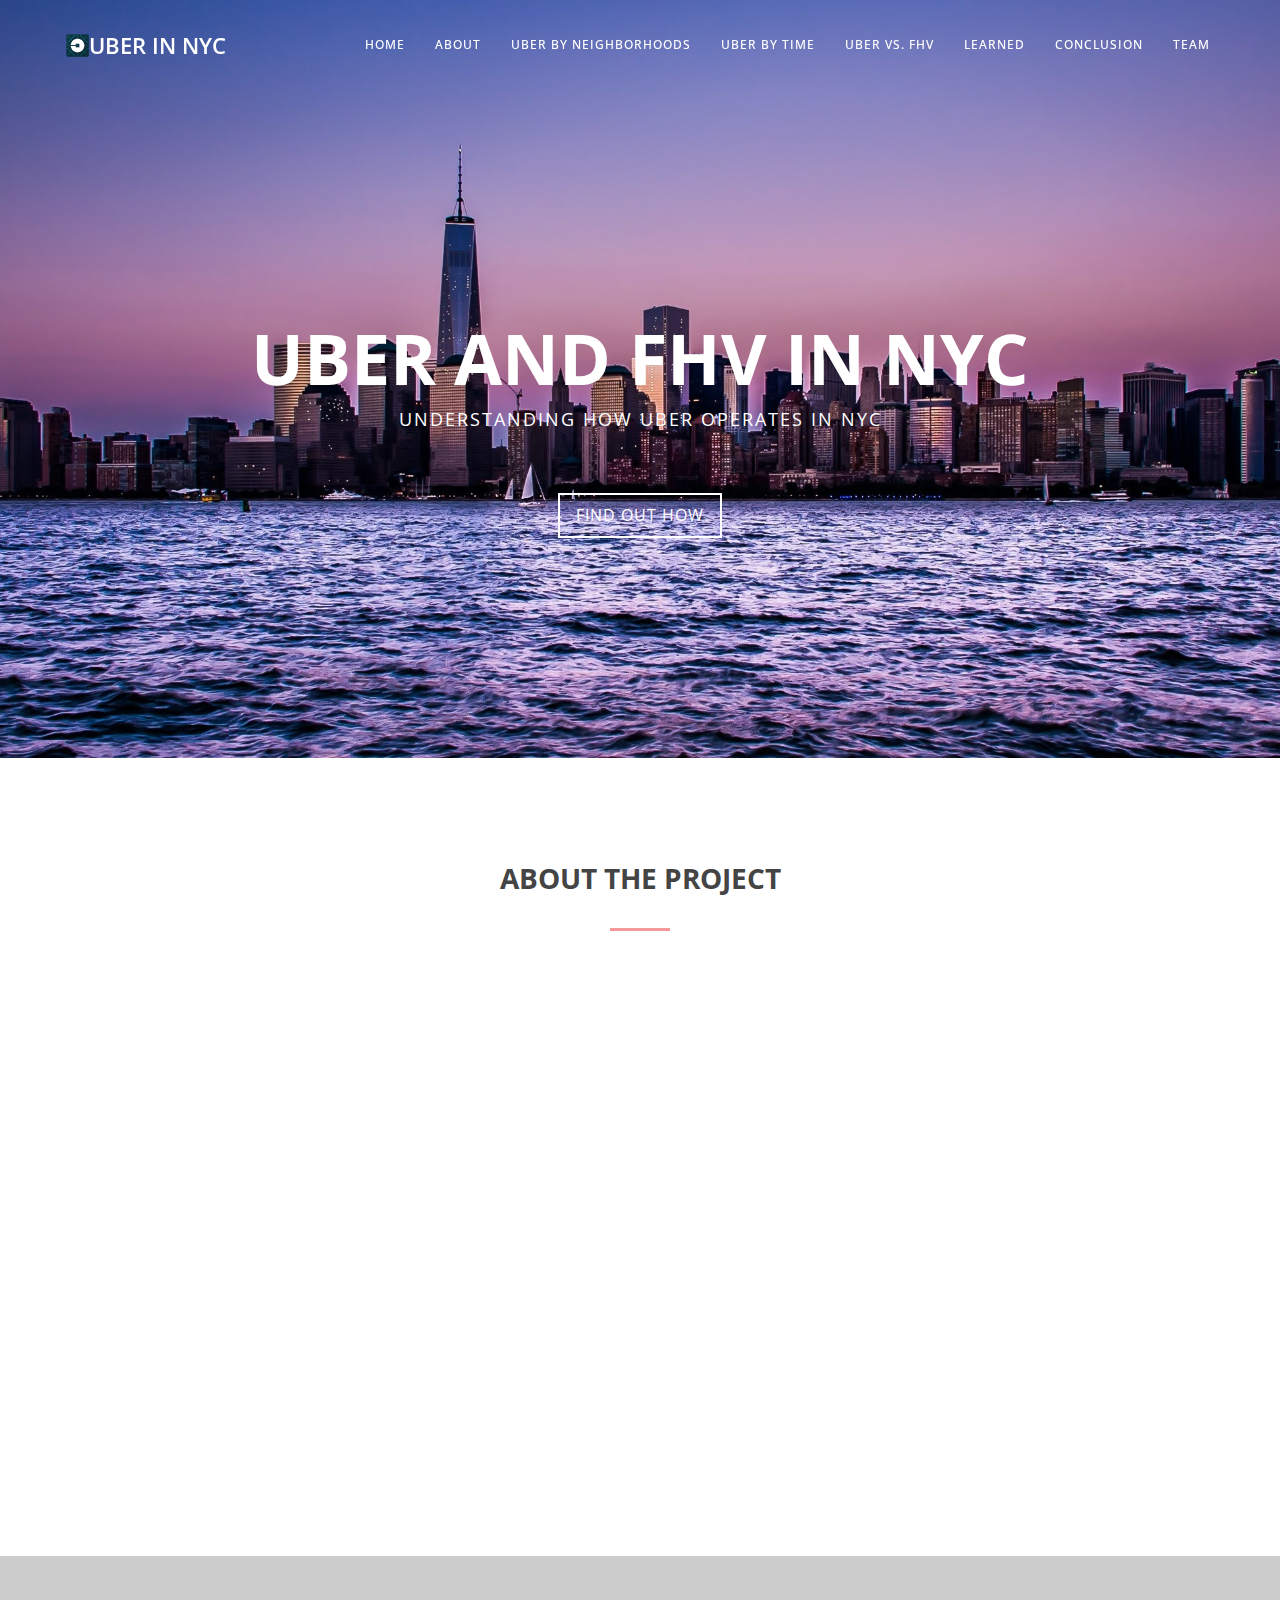
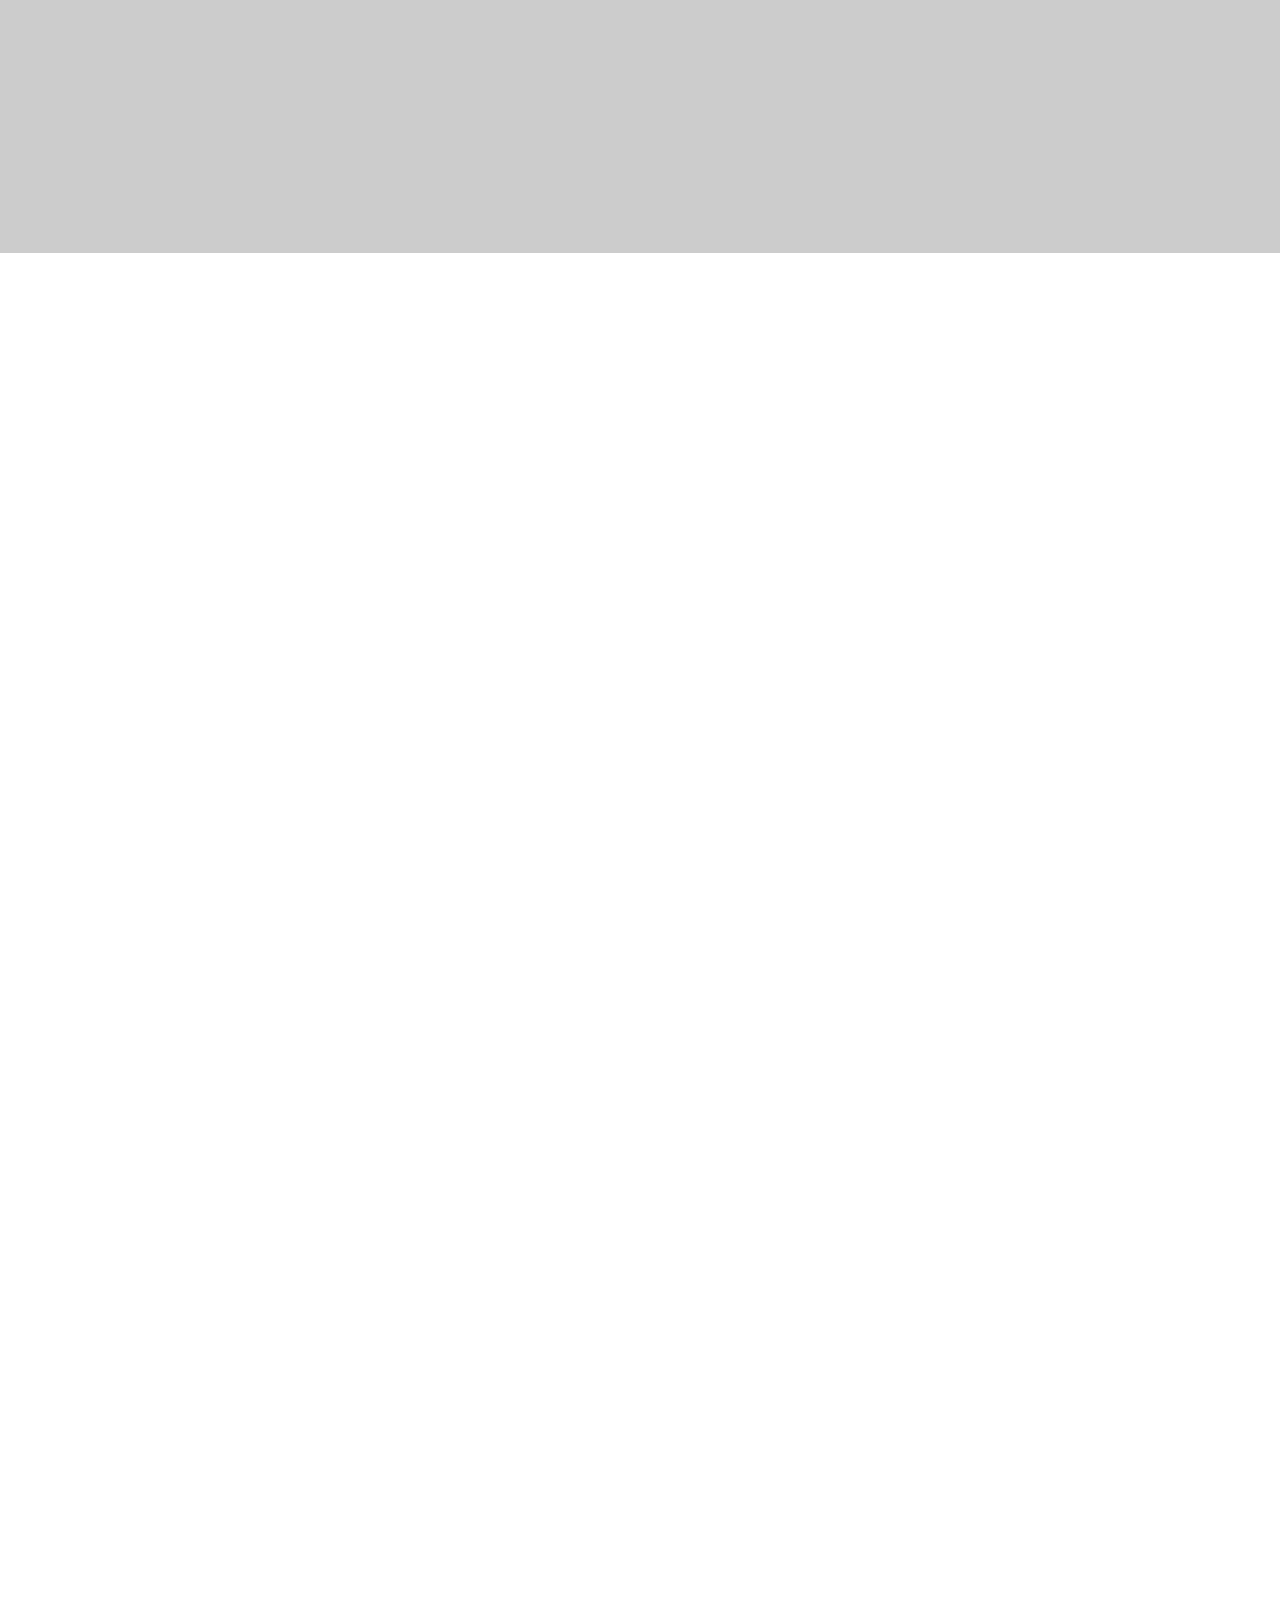
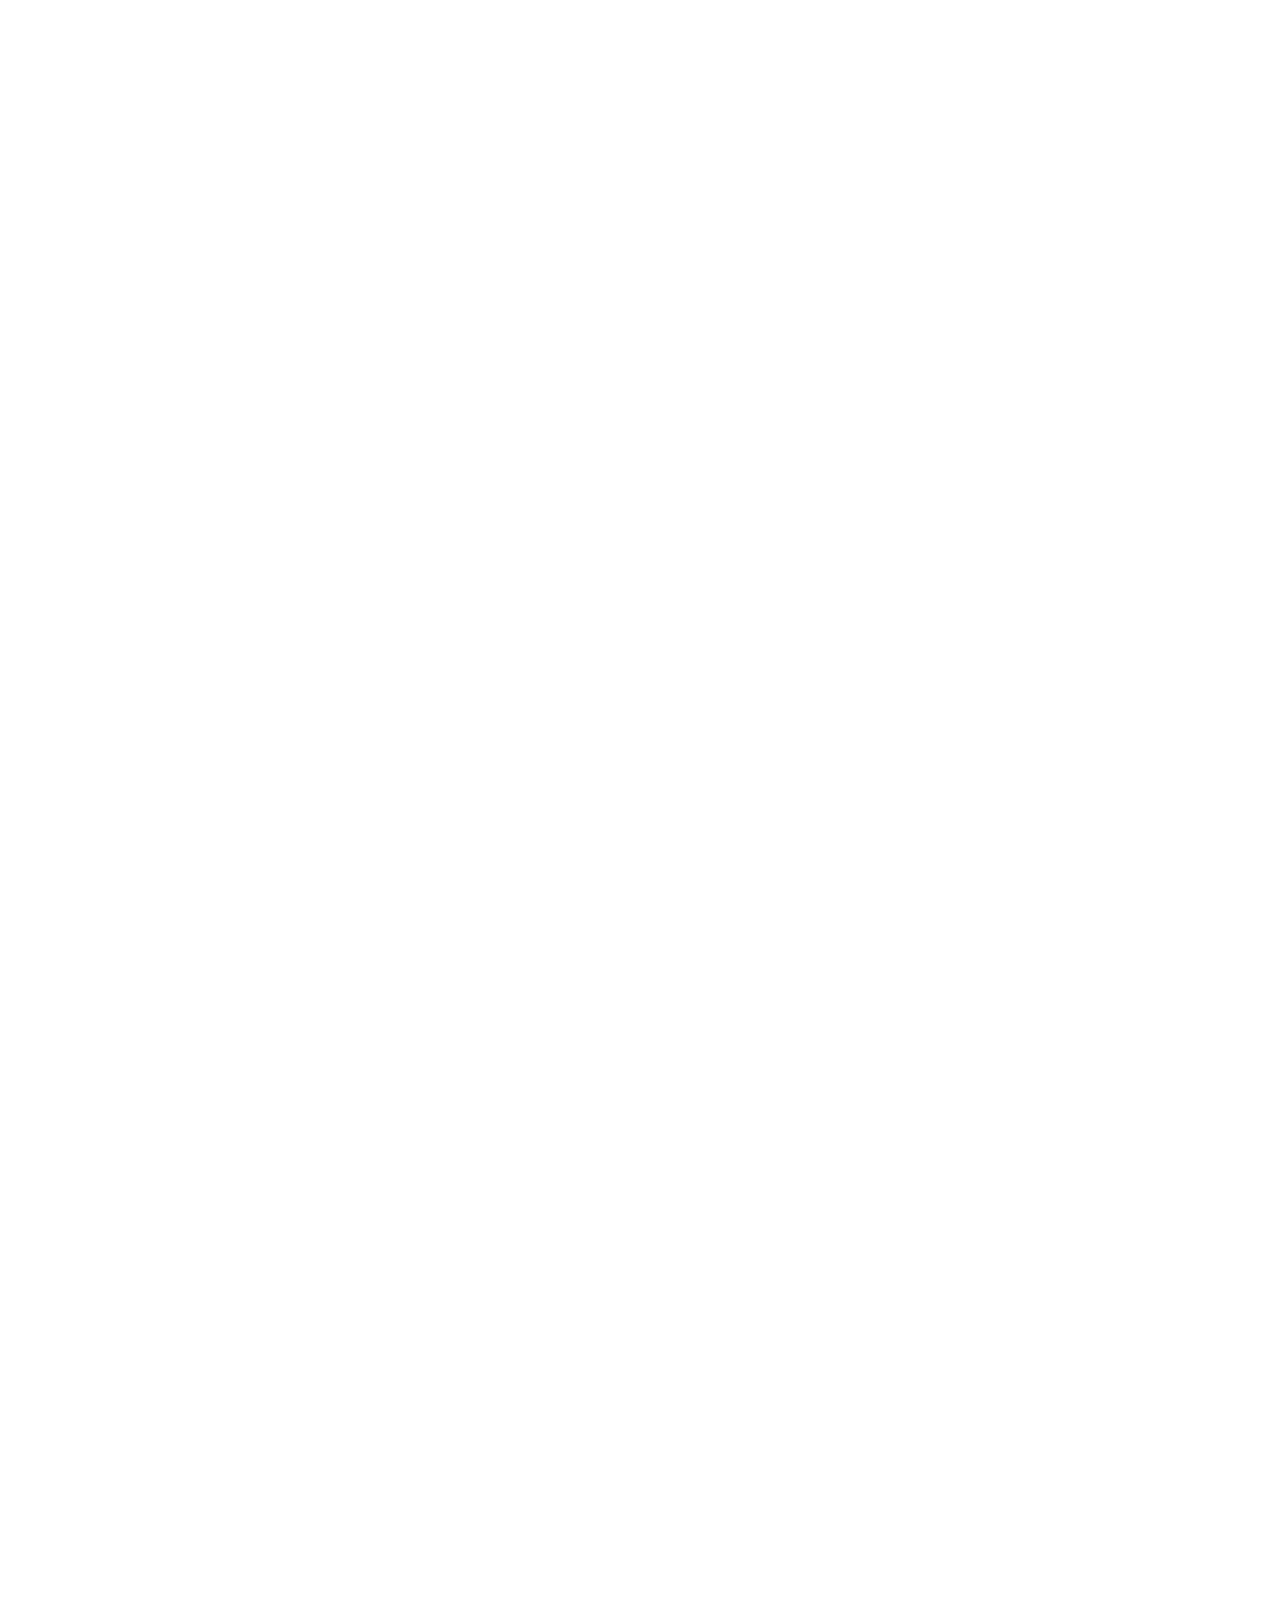
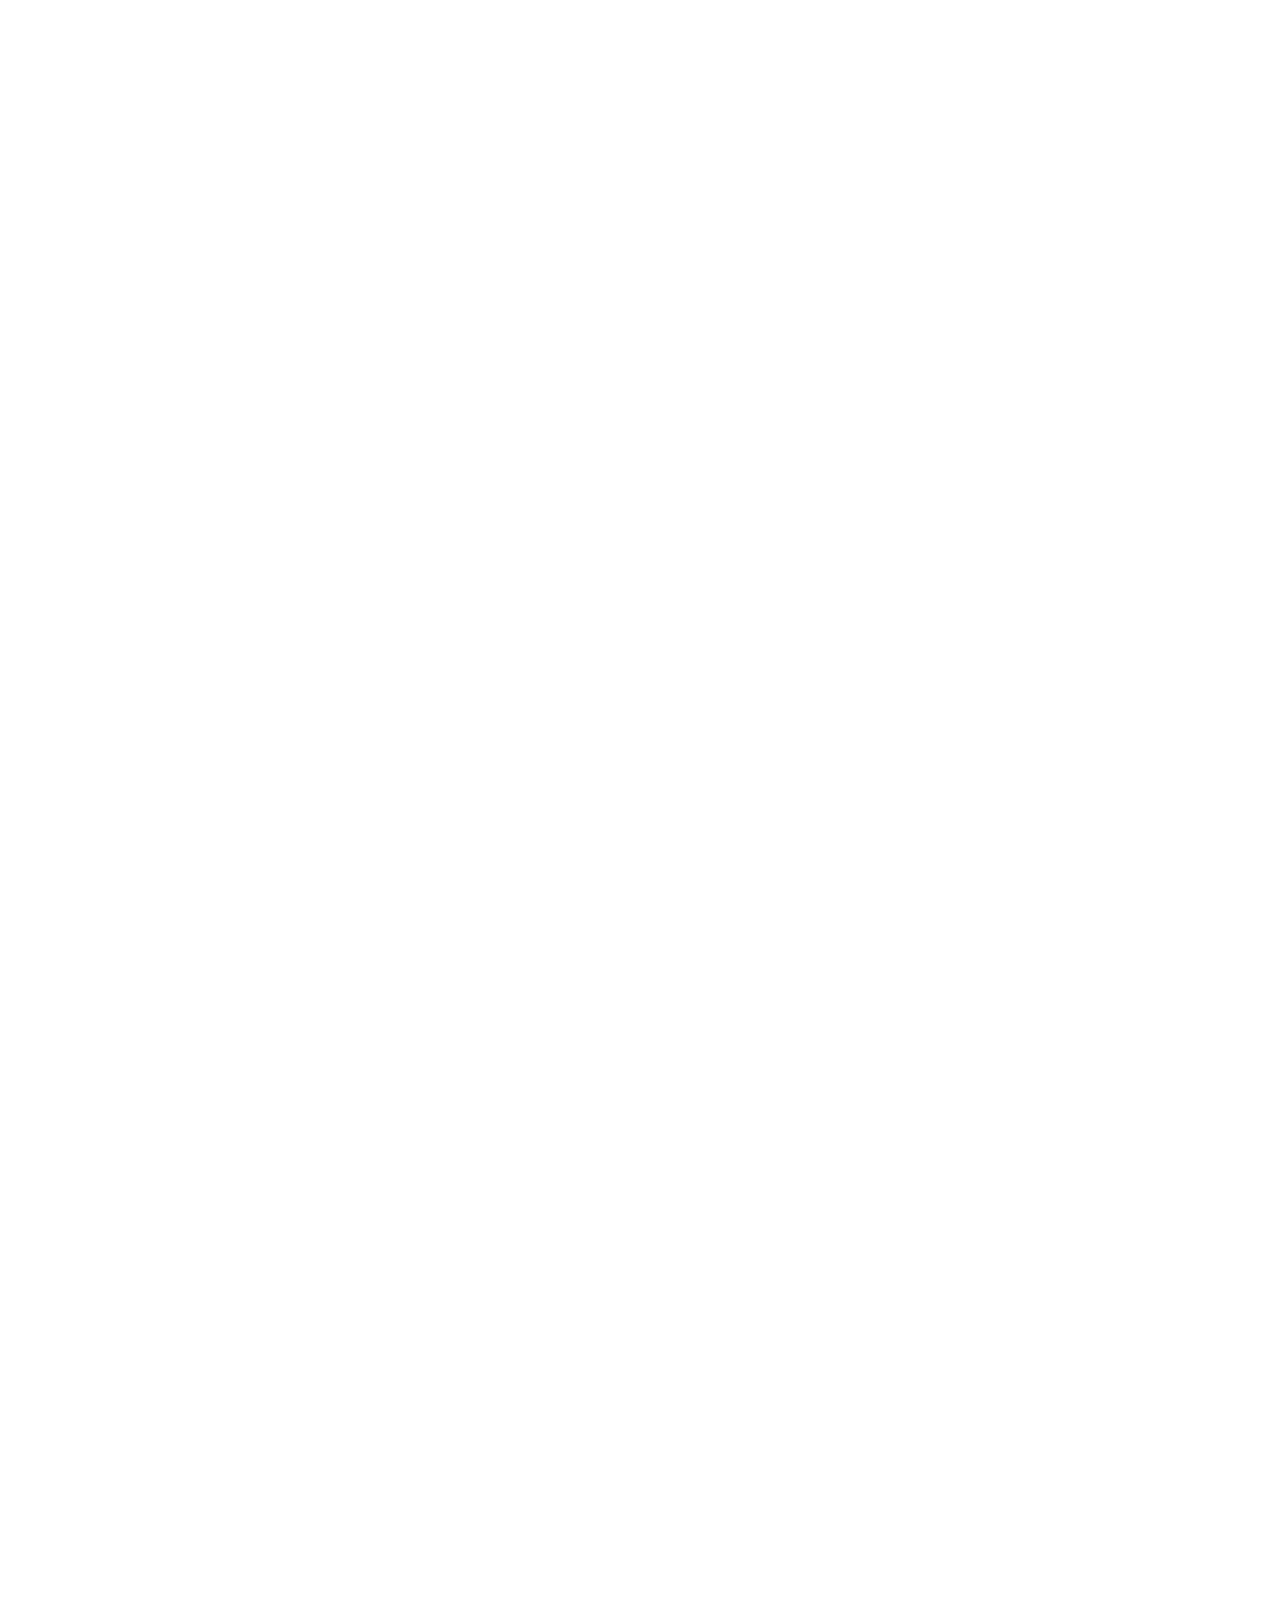
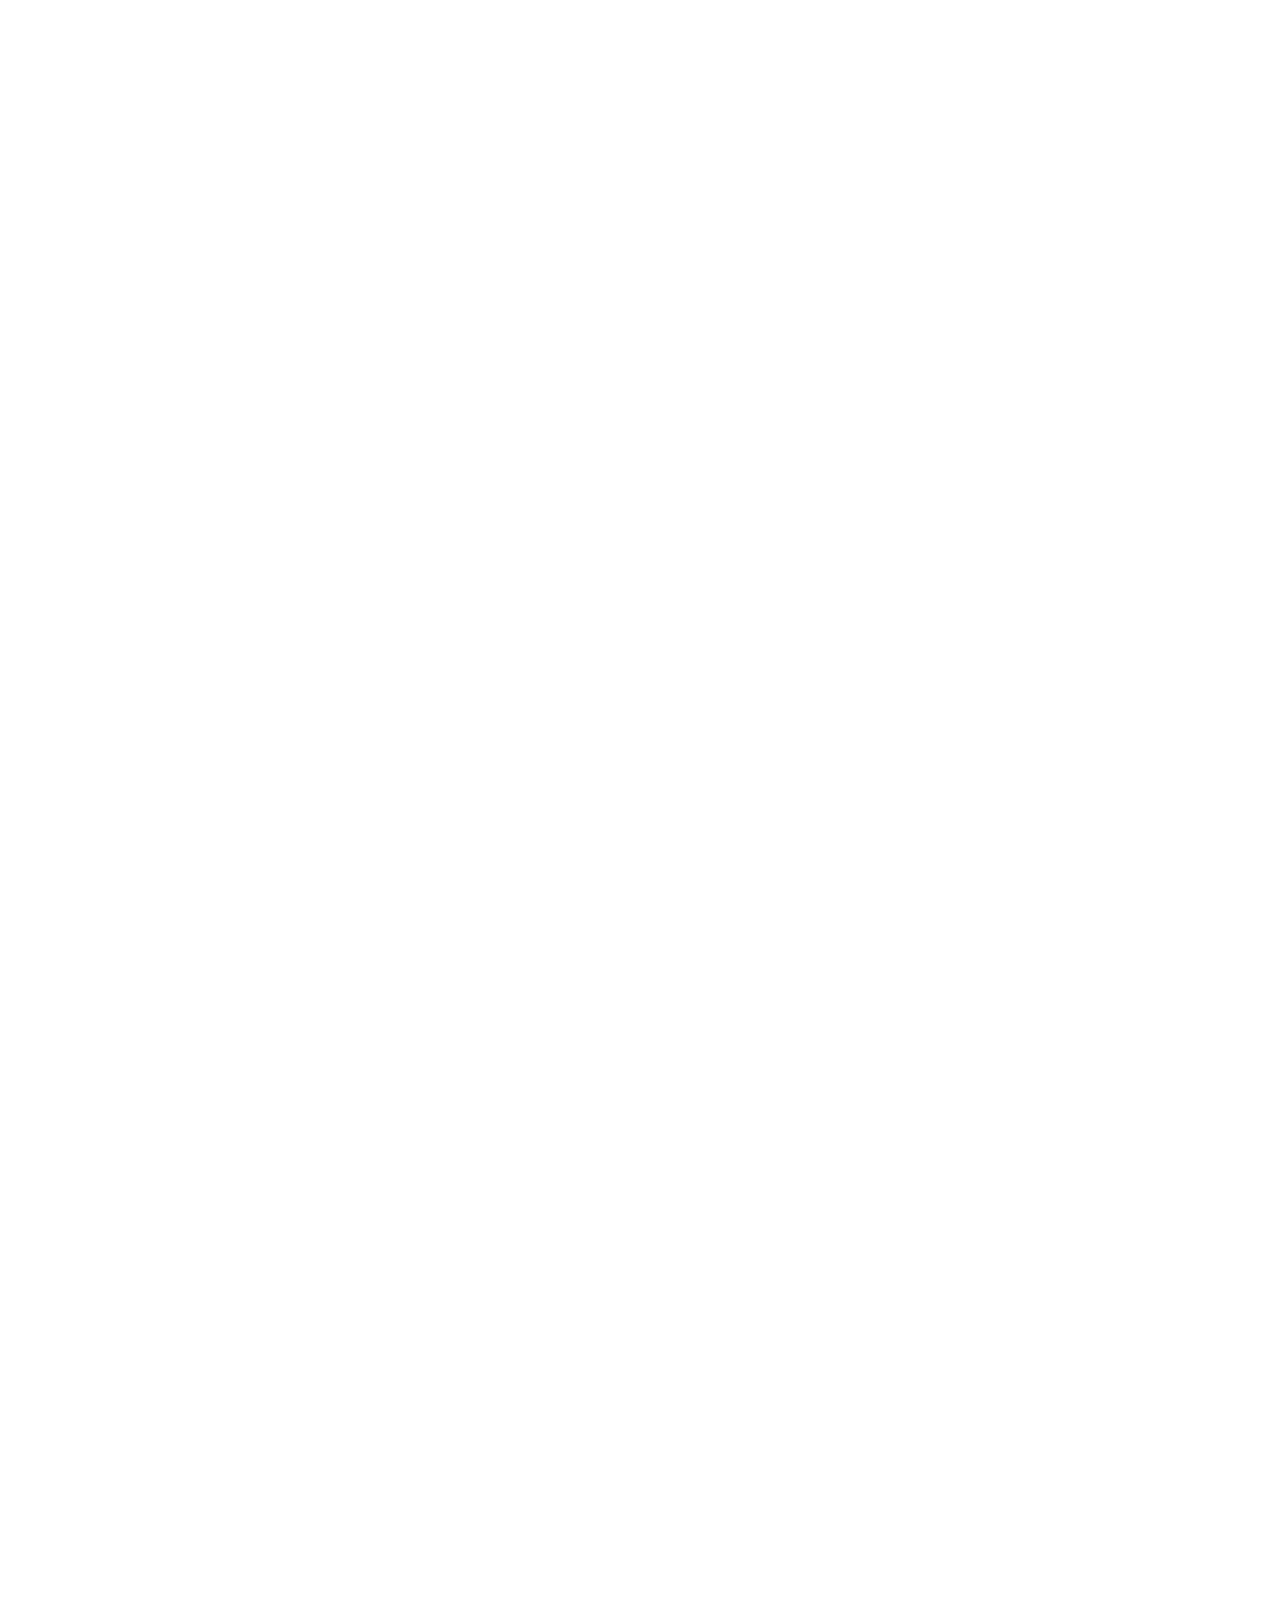
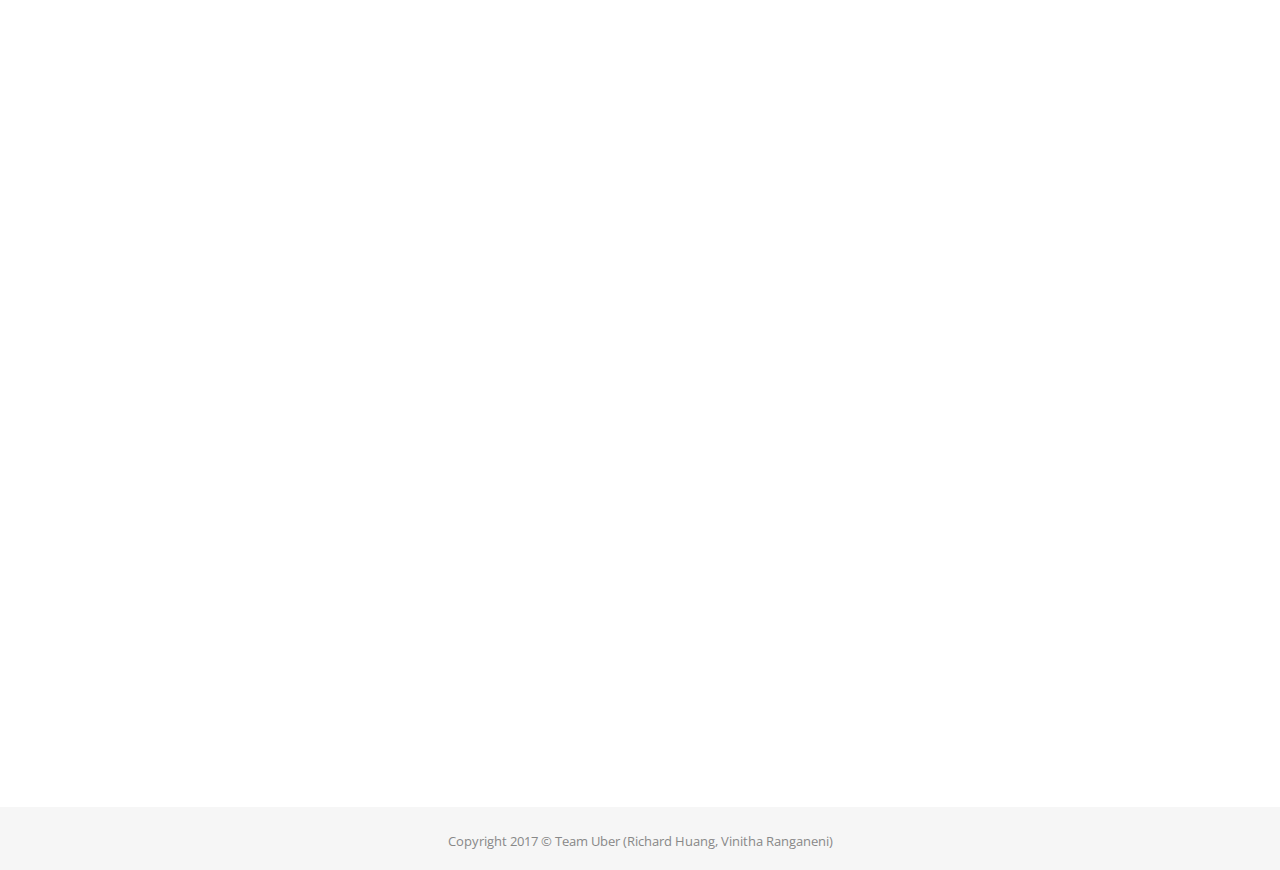
==== commit 6e79159c: "Edited alot of content on website and finalized tableau visualizations" ====
--- a/UberDataWebsite/index.html
+++ b/UberDataWebsite/index.html
@@ -130,7 +130,9 @@
     </div>
   </div>
 </div>
-<!-- Achievements Section -->
+
+
+<!-- About Data Section -->
 <div id="achievements" class="text-center">
   <div class="container">
     <div class="space"></div>
@@ -165,6 +167,7 @@
   </div>
 </div>
 
+<!-- Uber By Location Section -->
 <div id="analysis-section">
   <div class="container">
     <div class="row">
@@ -223,7 +226,7 @@
 </div>
 
 
-<!-- Understanding Yelp Section -->
+<!-- Uber By Time Section -->
 <div id="understand-section">
   <div class="container">
     <div class="row">
@@ -296,7 +299,7 @@
 </div>
 
 
-<!-- Understanding Yelp Section -->
+<!-- Uber Trends Section -->
 <div id="trend-section">
   <div class="container">
     <div class="row">
@@ -327,7 +330,7 @@
 
 
 
-<!-- Services Section -->
+<!-- What we Learned Section -->
 <div id="services-section" class="text-center">
   <div class="container">
     <div class="section-title center wow fadeInDown">
@@ -336,47 +339,39 @@
       <div class="clearfix"></div>
     </div>
     <div class="row wow fadeInDown" data-wow-delay="200ms">
-      <div class="col-md-3 col-sm-6 service"> <i class="fa fa-desktop"></i>
+      <div class="col-md-4 col-sm-6 service"> <i class="fa fa-desktop"></i>
         <h4>Web design</h4>
         <p>Our whole team learned a lot about web design and web development and how to present information and data to users throughout the whole project.</p>
       </div>
-      <div class="col-md-3 col-sm-6 service"> <i class="fa fa-database"></i>
+      <div class="col-md-4 col-sm-6 service"> <i class="fa fa-database"></i>
         <h4>Data</h4>
         <p>We learned a lot about Data visualization (D3, Sankey, Tableau), Data scraping, and creating a data narrative.</p>
       </div>
-      <div class="col-md-3 col-sm-6 service"> <i class="fa fa-edit"></i>
+      <div class="col-md-4 col-sm-6 service"> <i class="fa fa-edit"></i>
         <h4>Preprocess Data</h4>
         <p>We learned a lot of new methods for data cleaning, dimentionality reduction, and other preprocesses.</p>
       </div>
-      <div class="col-md-3 col-sm-6 service"> <i class="fa fa-area-chart"></i>
+    </div>
+    <div class="space"></div>
+    <div class="row wow fadeInDown" data-wow-delay="400ms">
+      <div class="col-md-4 col-sm-6 service"> <i class="fa fa-file-text-o"></i>
+        <h4>Top Types</h4>
+        <p>We also learned that the top ranked restaurants are not all the same type and category, since variety is always good!</p>
+      </div>
+      <div class="col-md-4 col-sm-6 service"> <i class="fa fa-check-square-o"></i>
+        <h4>Checkins</h4>
+        <p>We surprisingly found out that the most popular checkin days are actually Thursday and Friday and 3-5 PM are the most popular times.</p>
+      </div>
+      <div class="col-md-4 col-sm-6 service"> <i class="fa fa-area-chart"></i>
         <h4>Machine Learning</h4>
         <p>We leanred a lot about machine learning as well as gradient descent throughout this project to turn messy raw data into insightful data applications.</p>
       </div>
     </div>
-    <div class="space"></div>
-    <div class="row wow fadeInDown" data-wow-delay="400ms">
-      <div class="col-md-3 col-sm-6 service"> <i class="fa fa-glass"></i>
-        <h4>Categories</h4>
-        <p>Our findings from the data show that categories of restaurants don't really affect ranking mainly because the ranking was based on the search query: "Best Restaurants"</p>
-      </div>
-      <div class="col-md-3 col-sm-6 service"> <i class="fa fa-file-text-o"></i>
-        <h4>Top Types</h4>
-        <p>We also learned that the top ranked restaurants are not all the same type and category, since variety is always good!</p>
-      </div>
-      <div class="col-md-3 col-sm-6 service"> <i class="fa fa-check-square-o"></i>
-        <h4>Checkins</h4>
-        <p>We surprisingly found out that the most popular checkin days are actually Thursday and Friday and 3-5 PM are the most popular times.</p>
-      </div>
-      <div class="col-md-3 col-sm-6 service"> <i class="fa fa-commenting"></i>
-        <h4>Reviews and Features</h4>
-        <p>We learned from this project that the number of reviews, review stars, and certain features/attributes affect ranking the most.</p>
-      </div>
-    </div>
-  </div>
-</div>
-
-
-<!-- Portfolio Section -->
+  </div>
+</div>
+
+
+<!-- Conclusion Section -->
 <div id="method-section">
   <div class="container"> <!-- Container -->
     <div class="section-title text-center wow fadeInDown">
@@ -392,8 +387,8 @@
           <div class="portfolio-item wow fadeInDown" data-wow-delay="200ms">
             <div class="hover-bg"> <a href="#portfolioModal1" class="portfolio-link" data-toggle="modal">
               <div class="hover-text">
-                <h4>Data Collection/Cleaning</h4>
-                <p>Step 1</p>
+                <h4>Uber By Location</h4>
+                <p>Question 1</p>
                 <div class="clearfix"></div>
               </div>
               <img src="img/portfolio/01-preview.jpg" class="img-responsive" alt="Project Title"> </a> </div>
@@ -403,8 +398,8 @@
           <div class="portfolio-item wow fadeInDown" data-wow-delay="400ms">
             <div class="hover-bg"> <a href="#portfolioModal2" class="portfolio-link" data-toggle="modal">
               <div class="hover-text">
-                <h4>Modeling and Feature Selection</h4>
-                <p>Step 2</p>
+                <h4>Uber By Time</h4>
+                <p>Question 2</p>
                 <div class="clearfix"></div>
               </div>
               <img src="img/portfolio/02-preview.jpg" class="img-responsive" alt="Project Title"> </a> </div>
@@ -414,8 +409,8 @@
           <div class="portfolio-item wow fadeInDown" data-wow-delay="600ms">
             <div class="hover-bg"> <a href="#portfolioModal3" class="portfolio-link" data-toggle="modal">
               <div class="hover-text">
-                <h4>Gradient Boosting Machine</h4>
-                <p>Step 3</p>
+                <h4>Trend of Uber vs. Other FHV</h4>
+                <p>Question 3</p>
                 <div class="clearfix"></div>
               </div>
               <img src="img/portfolio/03-preview.jpg" class="img-responsive" alt="Project Title"> </a> </div>
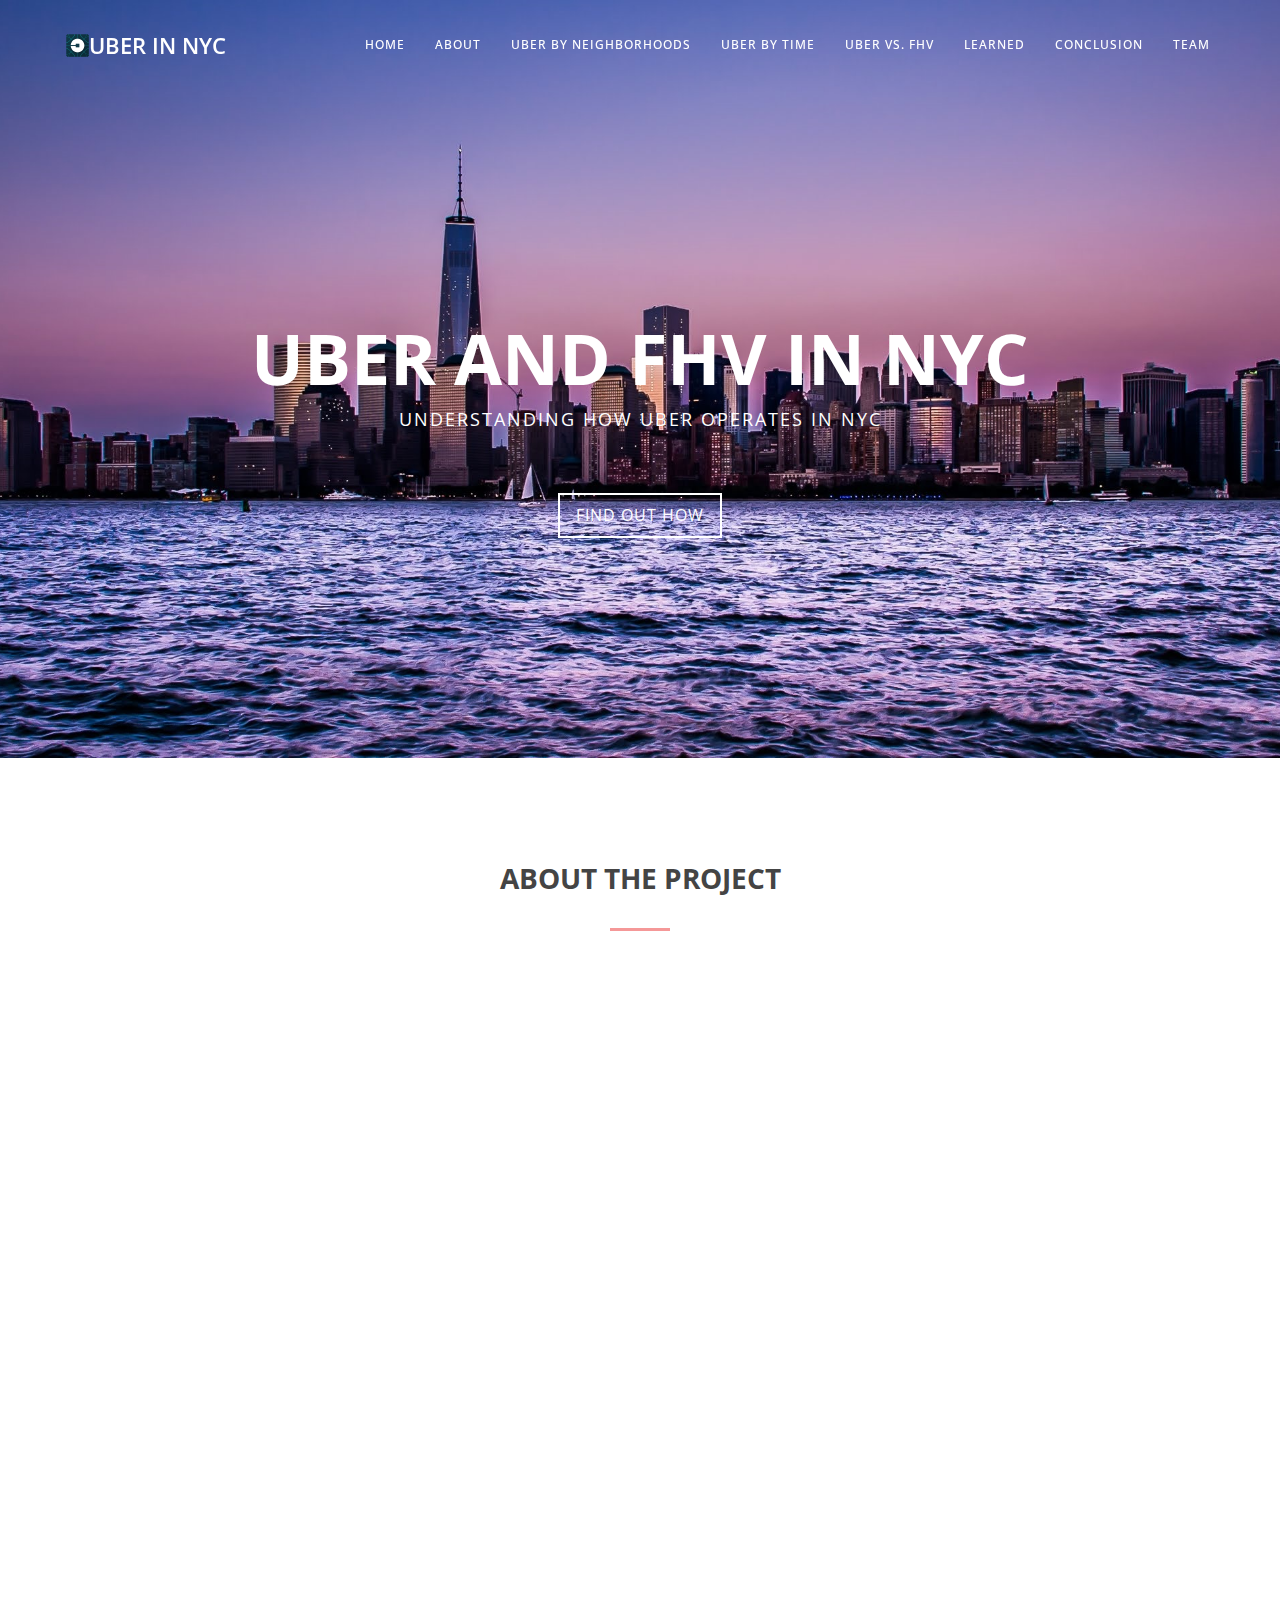
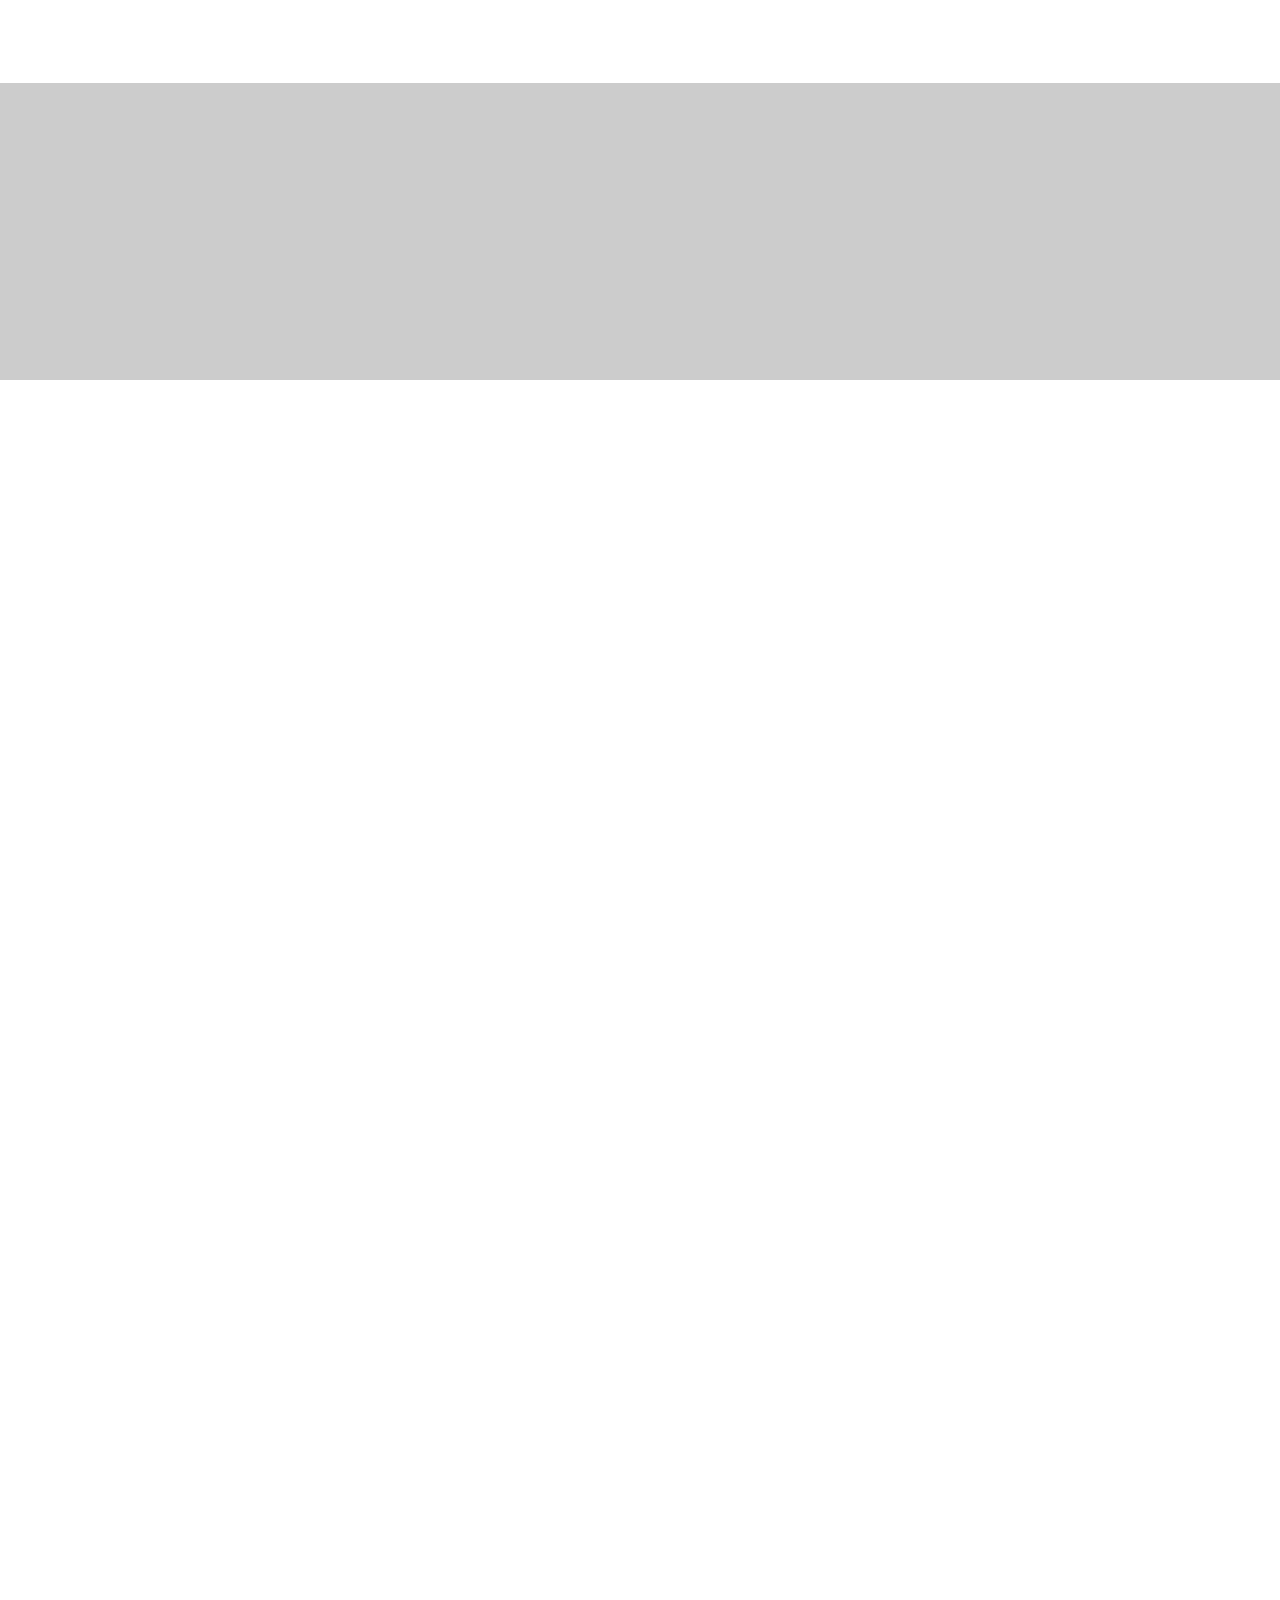
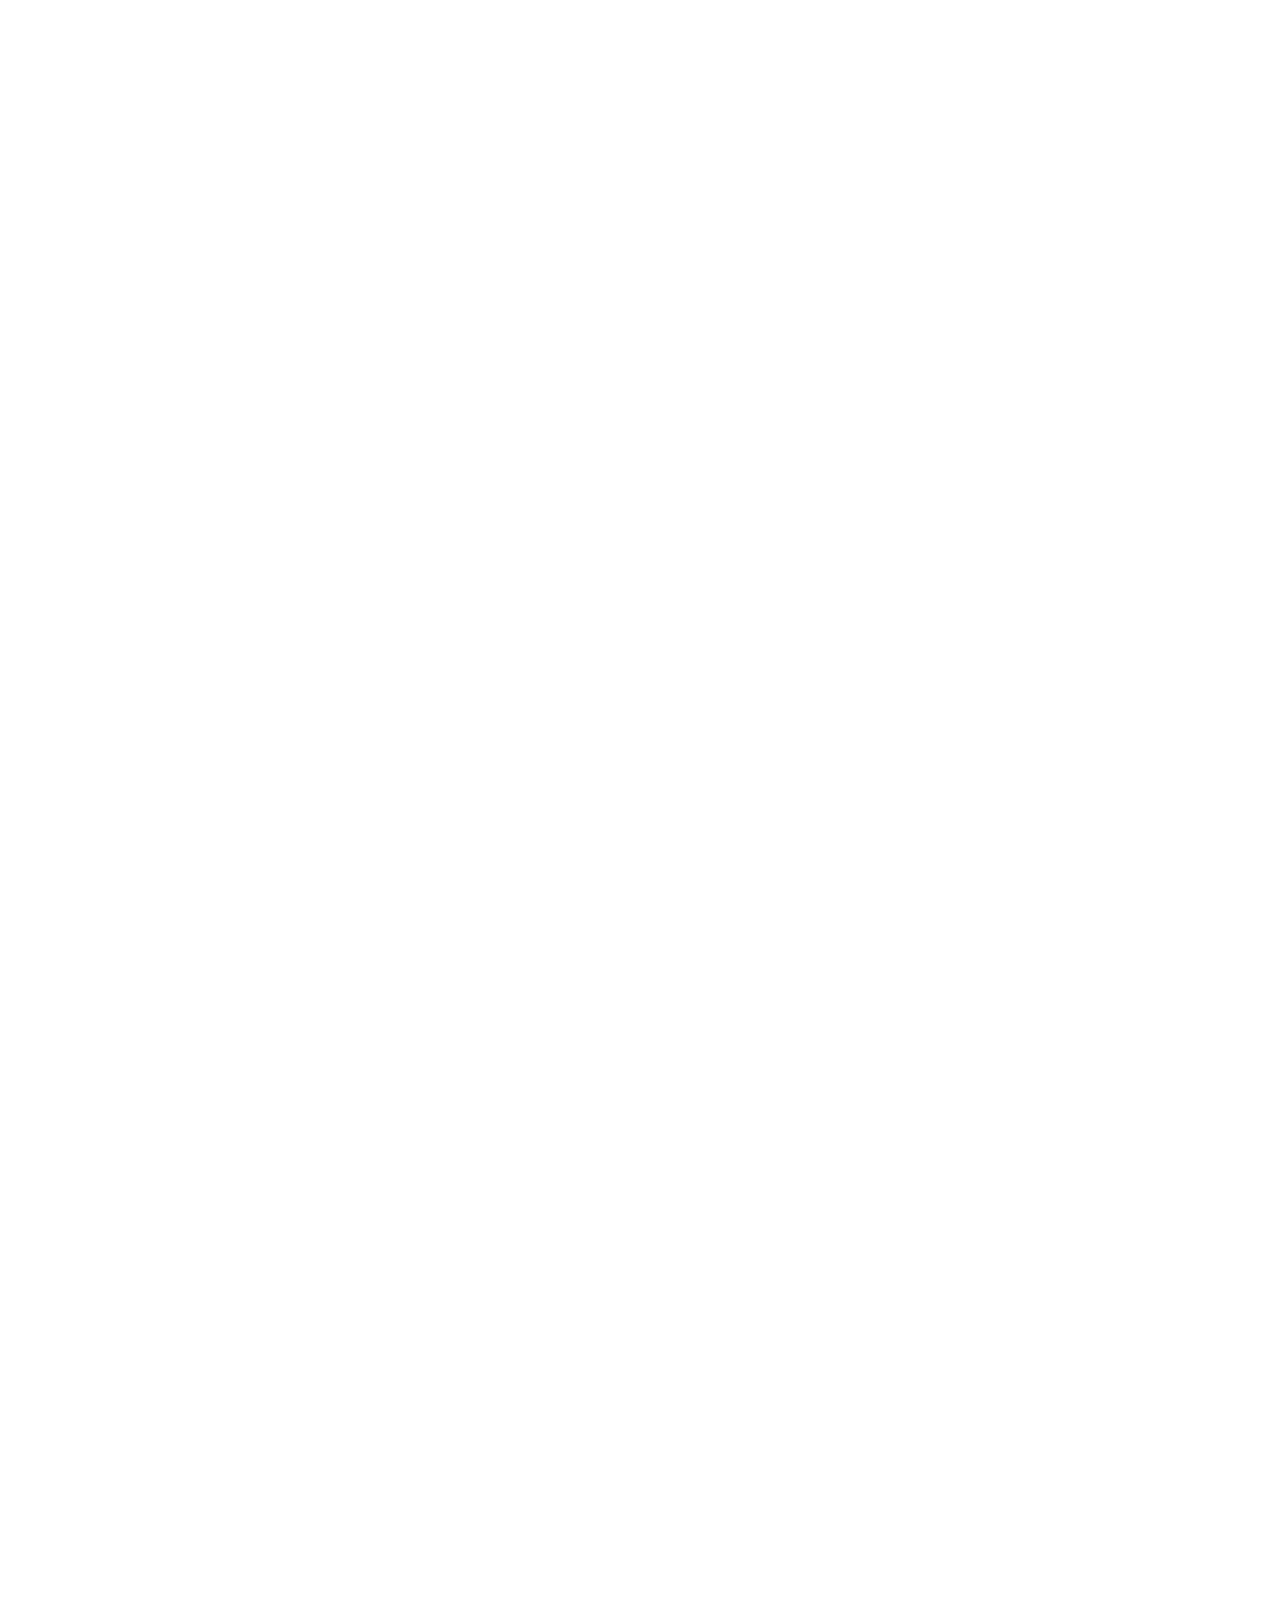
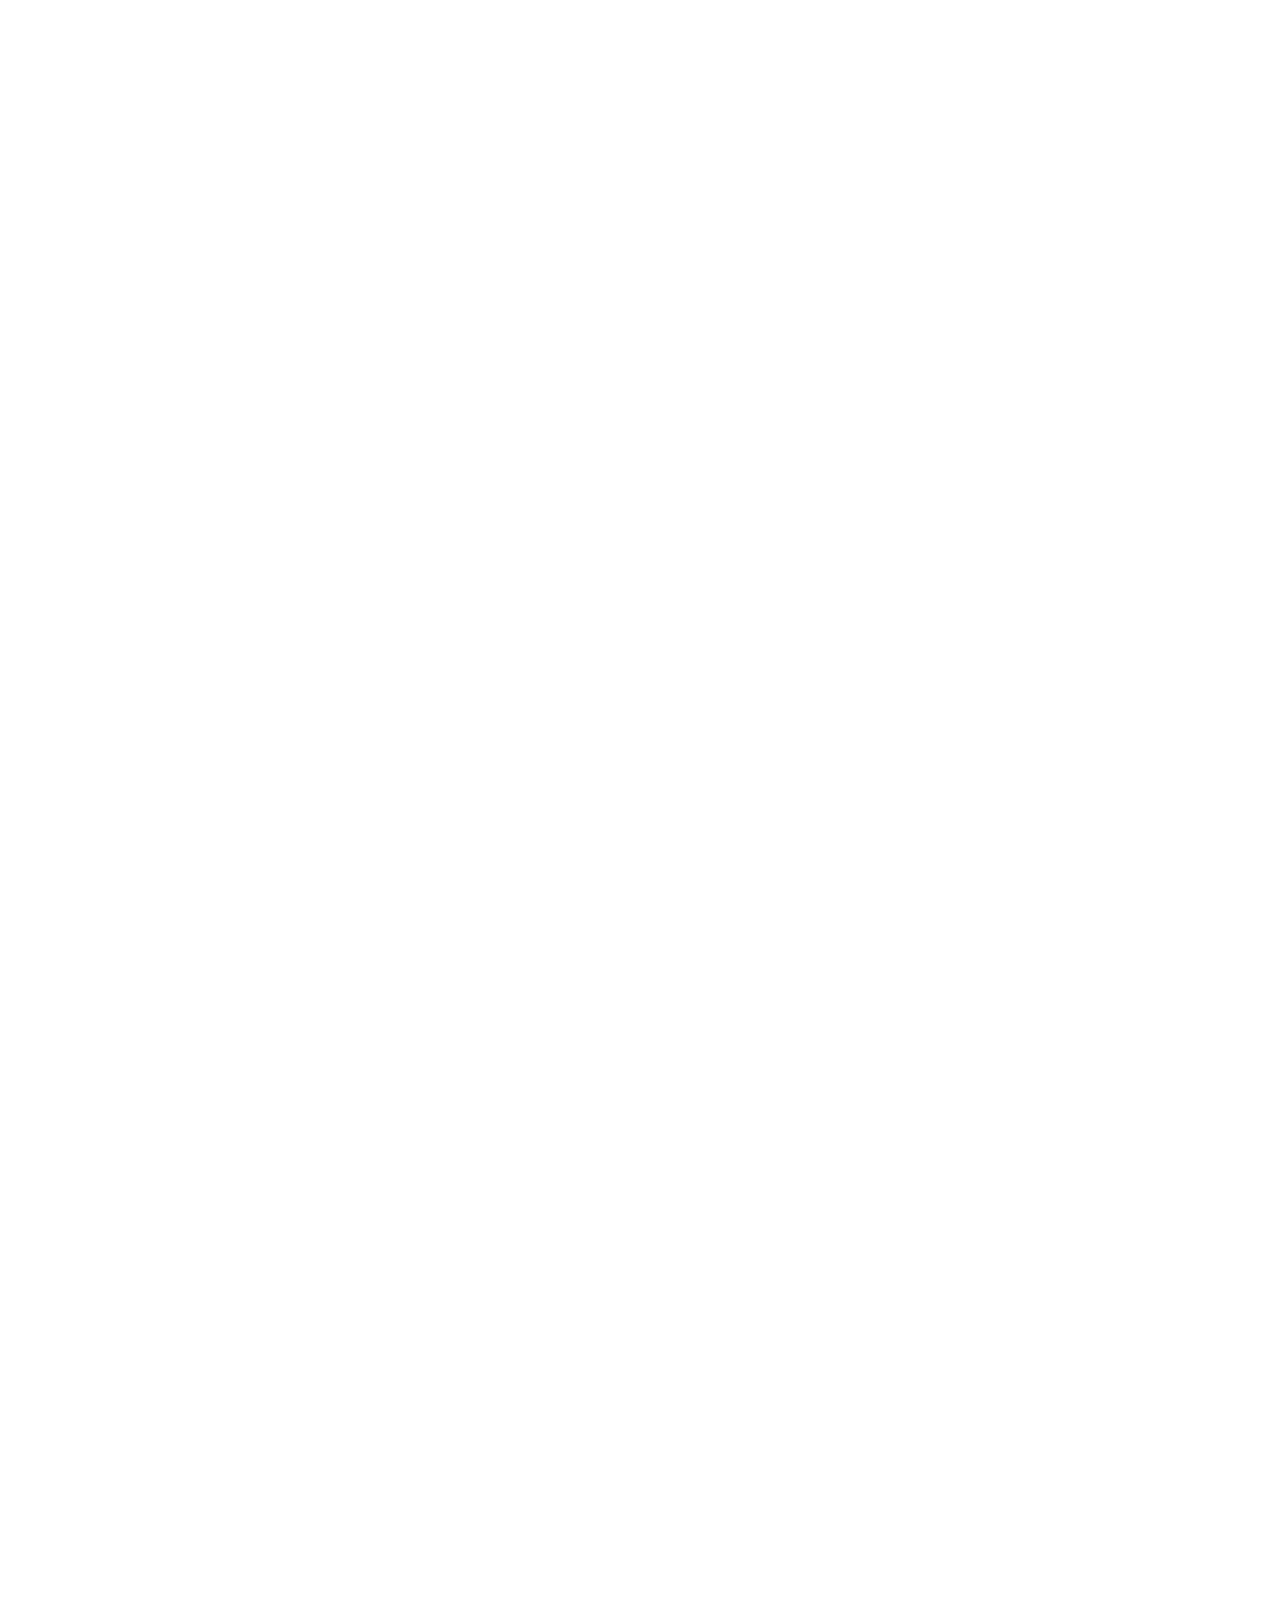
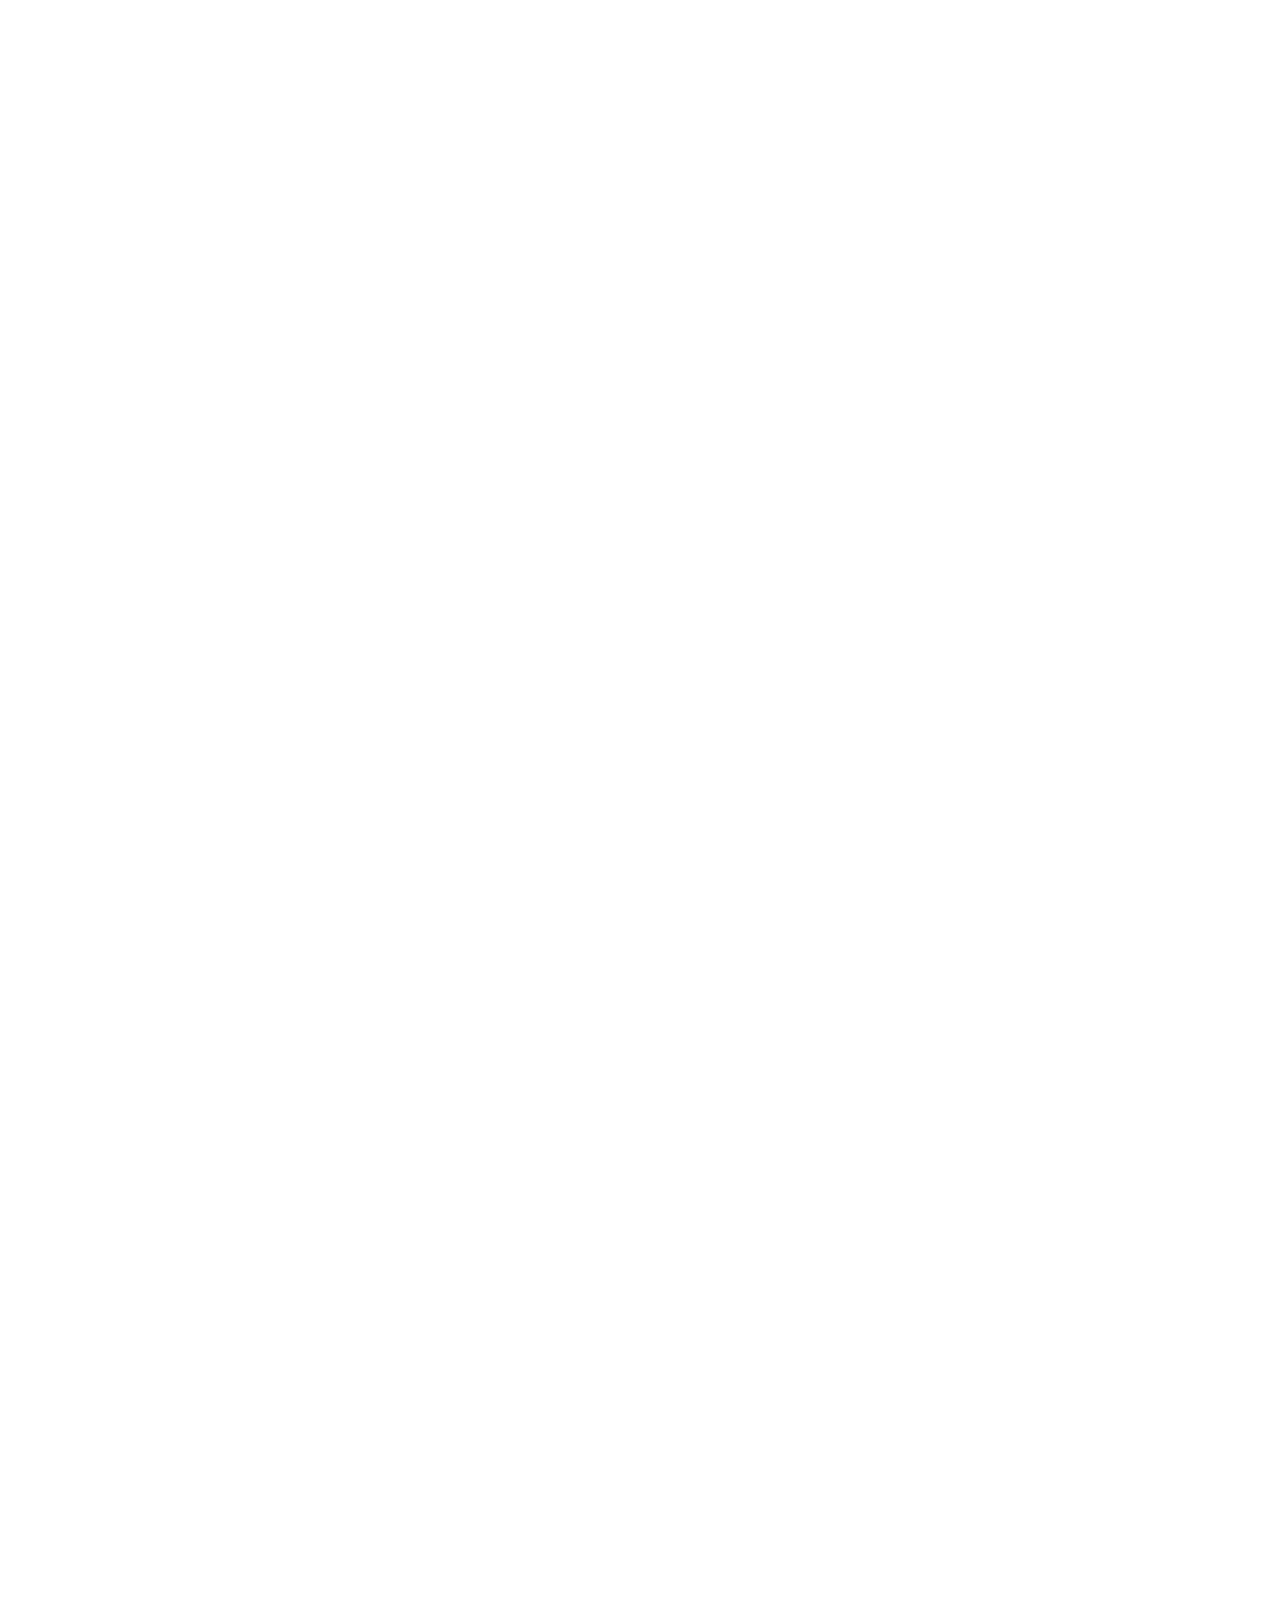
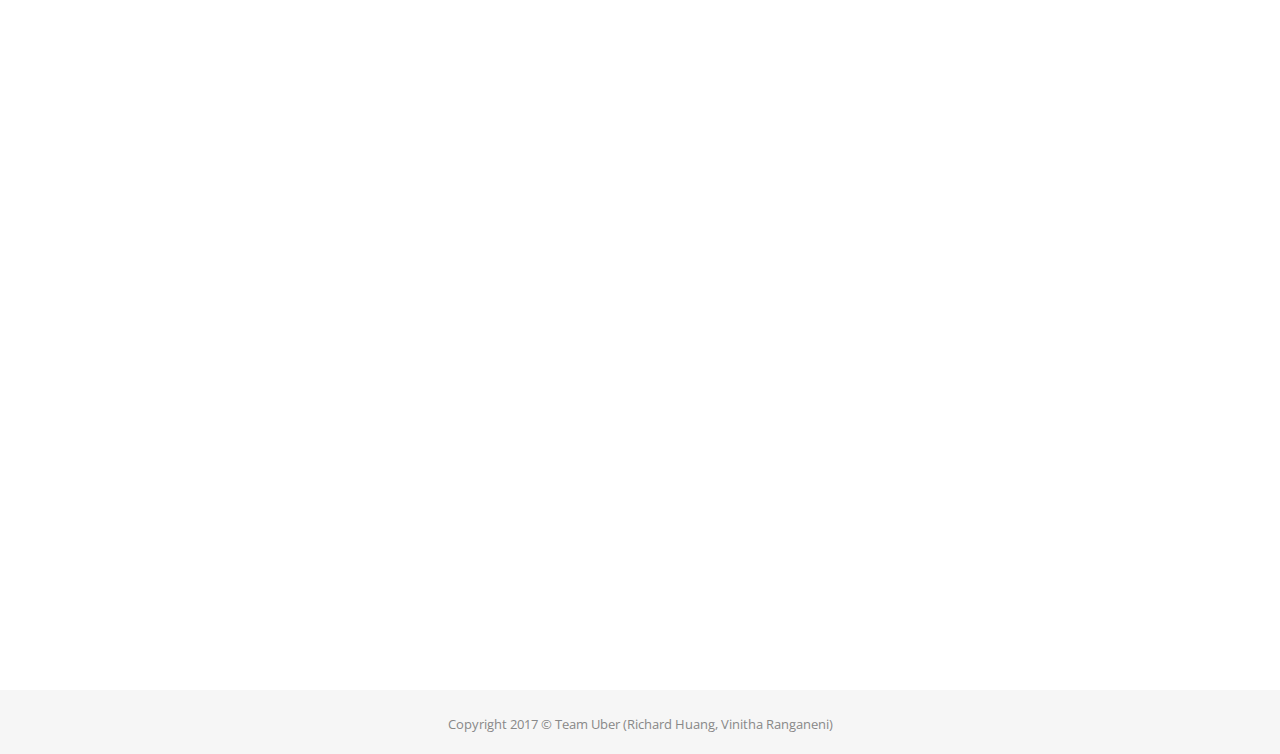
==== commit f94095eb: "Added descriptions and subheadings" ====
--- a/UberDataWebsite/index.html
+++ b/UberDataWebsite/index.html
@@ -103,27 +103,19 @@
       <div class="row wow fadeInDown" data-wow-delay="200ms">
         <div class="col-md-6"> 
           <iframe frameborder="no" width="580" height="410" src="http://www.wideo.co/embed/14490681461687860857?width=570&height=400 "></iframe> 
+	  <!--<img src="img/sharing_economy.png" class="img-responsive" alt="sharing_economy">-->
         </div>
         <div class="col-md-6">
           <div class="about-text">
             <h3><span class="color">Why</span> is this important</h3>
-            <p>Our goal is to analyze the popularity of Uber in areas of New York City in comparison to their competitors: Lyft and other car services. We hope to gain insight on the times/areas of activity and the number of rides made in different locations between the various services. Another interesting aspect we’d like to explore is the characteristics (e.g. wealth, density, age, etc.) of the locations that these services are most popular in.</p>
+            <p>The development of information technology has significantly expanded the sharing economy, an economic model that allows individuals to borrow or rent assets owned by other individuals. New ride-sharing providers, such as Uber and Lyft were introduced as an alternative means of transportation by the transportation sharing economy. Previously, in New York City, taxis, buses and subways dominated the transportation service market. When Uber was introduced to New York City, they have been battling with taxi services to dominate the market. 
+</p><p>Our goal is to analyze the popularity of Uber in areas of New York City in comparison to their competitors: Lyft and other car services. We hope to gain insight on the times/areas of activity and the number of rides made in different locations between the various services. Another interesting aspect we’d like to explore is the characteristics (e.g. wealth, density, age, etc.) of the locations that these services are most popular in. </p>
             <h3><span class="color">What</span> are we looking for</h3>
-            <p>
-              In what neighborhoods of New York City are the different ride-sharing, car services and taxis the most popular?
-              <br>
-              What are the characteristics of the various neighborhoods that different ride-sharing and car services are most popular in?
-              <br><br>
-              What is the activity during different times of the day between ride-sharing (Uber), car services and taxis in various neighborhoods in New York City?
-              <br>
-              Are there certain times of day that either one of the services is more popular?
-              <br><br>
-              What is the trend of the activity between Uber and Yellow Cab taxi service from 2014-2016?
-              <br>
-              Has Uber increased in popularity or even surpassed Yellow Cab in number of trips per day?
-              <br>
-              In which months is Uber or Yellow Cab more popular?
-            </p>
+            <ol>
+              <li>In what neighborhoods of New York City are the different ride-sharing, car services and taxis the most popular? What are the characteristics of the various neighborhoods that different ride-sharing and car services are most popular in?</li></br>
+              <li>What is the activity during different times of the day between ride-sharing (Uber), car services and taxis in various neighborhoods in New York City? Are there certain times of day that either one of the services is more popular? What is the trend of the activity between Uber and Yellow Cab taxi service from 2014-2016?</li></br>
+              <li>Has Uber increased in popularity or even surpassed Yellow Cab in number of trips per day? In which months is Uber or Yellow Cab more popular?</li>
+            </ol>
           </div>
         </div>
       </div>
@@ -180,9 +172,8 @@
         <div class="col-md-10">
           <div class="about-text text-center">
             <h1 class="viz-title">NYC Uber Pickup Heat Map</h1>
-            <h3 class="viz-subtitle">After understanding Yelp, we dove deep into the restaurant attributes and analyzed which attributes benefitted each category the most.</h3>
-            <p>Yelp gives restaurants the option to add many categories, essentially making them more unique. A question that came to mind was is there some sort of similarity with the categories that restaurants have and their ranking. Since there were so many categories, to do some comprehensive analysis, we decided to use a word cloud that allows us  to map the most popular categories, based on the restaurants in specific bins. So, if you select 0 to 1, you can tell that they all share the "American(new)," category. This is supposed to allow you as a user to see what are popular categories, or maybe see what is lacking from the top places. The right column tells users what the best attributes to have to achieve a higher ranking for each of the categories.</p>
-            <p>In addition to the word cloud, something we had to do was extract the most important attributes of a restaurant that determine is a success and tanking. Using a Gradient Boosting Machine, we extract the top 8 features, so you can see how they do within the selected group.</p>
+            <h3 class="viz-subtitle">In what areas of NYC is Uber more frequently requested?</h3>
+            <p>Below is a heat map displaying the density of requested ubers in New York City and the Brooklyn area. If we zoom in and view just New York City, we see that most rides are requested from downtown Manhattan.</p>
           </div>
         </div>
         <div class="col-md-1"></div>
@@ -204,9 +195,9 @@
         <div class="col-md-10">
           <div class="about-text text-center">
             <h1 class="viz-title">Uber Pickup Popularity By Neighborhoods</h1>
-            <h3 class="viz-subtitle">We then used a Sankey to explore which days of week people tend to checkin to each category of restaurants.</h3>
-            <p>Along with restaurant and review information, the yelp data set also included check-in information. Check-in information is the time that users check in manually via their phones when they are at a particular business. This information could have valuable insight, so our team decides that the best way to go about exploring the times people check in and where is with a Sankey chart using D3. We explored the top 15 most popular categories and which days of the week yelp reviewers tend to checkin the most frequently.</p>
-            <p>There is no surprise that Friday had the most checkins and Sunday/Monday had the least. One surprising find was that Thursday actually had more checkins compared to Saturday.</p>
+            <h3 class="viz-subtitle">In which neighborhoods of NYC are Uber requests most popular/not popular? What are the characteristics of these neighborhoods?</h3>
+            <p>On the left is a word map depicting the popularity of Uber in the given neighborhoods. The neighborhoods in which Uber is more popular have larger fonts. Likewise, neighborhoods in which Uber is not very popular have smaller fonts. At a quick glance of the word map we see that Midtown, East Village, Tribeca and Union Square are the neighborhoods that are the most popular. These neighborhoods are home to tourist attractions, offices and universities.</p>
+	    <p>On the right we look at more specific characteristics of the top 5 and lowest 5 neighborhoods (in terms of popularity of Uber). We looked at the median age of the both males and females in each of the neighborhoods but see no evidence as to the affect of these characterists on the popularity of uber in the following neighborhoods. However, if we look at the median household income we see that the top 5 neighborhoods, on average, have a significantly higher income in comparison to the neighborhoods in the lowest 5 neighborhoods. Another interesting factor to note is the population density; while looking at the population density alone we see no apparent trend. However, when looking at the the population density of Hamilton Heights and Manhattanville and comparing it do the median household income we see that these neighborhoods are poverty stricken neighborhoods. (Note: couldn't find data for all of the lowest 5; all poverty stricken neighborhoods)</p>
           </div>
         </div>
         <div class="col-md-1"></div>
@@ -239,12 +230,12 @@
         <div class="col-md-4">
           <div class="about-text">
             <h1 class="viz-title">Uber Rides By Day of Week</h1>
-            <h3 class="viz-subtitle">Then we wanted to explore if location had any impact on ranking of the restaurants.</h3>
-            <p>Lastly, we wanted to see if there was anything to be shown about the location of the restaurants. So using a map of Pittsburgh and their ranking you can explore where the top restaurants are, and where the not so high ranking restaurants are.</p>
+            <h3 class="viz-subtitle">Which days of the week is Uber the most popular in 2014 and 2015?</h3>
+            <p>In 2014 we see that Uber is the most popular on Thursday and Friday whereas, in 2015 Uber is the most popular on Thursday, Friday and Saturday. NYC is know for having a very upbeat nightlife and we believe that the rise in popularity of Uber being used on the weekend is for experiencing the nightlife. Along with the increase in usage over the weekend we see the massive increase in the number of rides given per day from 2014 to 2015.</p>
           </div>
         </div>
         <div class="col-md-8"> 
-          <div class='tableauPlaceholder' id='viz1488662255081' style='position: relative'><noscript><a href='#'><img alt='Day of Week ' src='https:&#47;&#47;public.tableau.com&#47;static&#47;images&#47;Ub&#47;Uber_Time_Vizualizations&#47;DayofWeek&#47;1_rss.png' style='border: none' /></a></noscript><object class='tableauViz'  style='display:none;'><param name='host_url' value='https%3A%2F%2Fpublic.tableau.com%2F' /> <param name='site_root' value='' /><param name='name' value='Uber_Time_Vizualizations&#47;DayofWeek' /><param name='tabs' value='no' /><param name='toolbar' value='yes' /><param name='static_image' value='https:&#47;&#47;public.tableau.com&#47;static&#47;images&#47;Ub&#47;Uber_Time_Vizualizations&#47;DayofWeek&#47;1.png' /> <param name='animate_transition' value='yes' /><param name='display_static_image' value='yes' /><param name='display_spinner' value='yes' /><param name='display_overlay' value='yes' /><param name='display_count' value='yes' /></object></div>                <script type='text/javascript'>                    var divElement = document.getElementById('viz1488662255081');                    var vizElement = divElement.getElementsByTagName('object')[0];                    vizElement.style.width='754px';vizElement.style.height='669px';                    var scriptElement = document.createElement('script');                    scriptElement.src = 'https://public.tableau.com/javascripts/api/viz_v1.js';                    vizElement.parentNode.insertBefore(scriptElement, vizElement);                </script>
+          <div class='tableauPlaceholder' id='viz1488757910958' style='position: relative'><noscript><a href='#'><img alt='Day of Week ' src='https:&#47;&#47;public.tableau.com&#47;static&#47;images&#47;Ub&#47;Uber_Time_Vizualizations&#47;DayofWeek&#47;1_rss.png' style='border: none' /></a></noscript><object class='tableauViz'  style='display:none;'><param name='host_url' value='https%3A%2F%2Fpublic.tableau.com%2F' /> <param name='site_root' value='' /><param name='name' value='Uber_Time_Vizualizations&#47;DayofWeek' /><param name='tabs' value='no' /><param name='toolbar' value='yes' /><param name='static_image' value='https:&#47;&#47;public.tableau.com&#47;static&#47;images&#47;Ub&#47;Uber_Time_Vizualizations&#47;DayofWeek&#47;1.png' /> <param name='animate_transition' value='yes' /><param name='display_static_image' value='yes' /><param name='display_spinner' value='yes' /><param name='display_overlay' value='yes' /><param name='display_count' value='yes' /></object></div>                <script type='text/javascript'>                    var divElement = document.getElementById('viz1488757910958');                    var vizElement = divElement.getElementsByTagName('object')[0];                    vizElement.style.width='774px';vizElement.style.height='669px';                    var scriptElement = document.createElement('script');                    scriptElement.src = 'https://public.tableau.com/javascripts/api/viz_v1.js';                    vizElement.parentNode.insertBefore(scriptElement, vizElement);                </script>
         </div>
       </div>
 
@@ -254,13 +245,13 @@
 
       <div class="row wow fadeInDown" data-wow-delay="200ms">
         <div class="col-md-8"> 
-         <div class='tableauPlaceholder' id='viz1488662167408' style='position: relative'><noscript><a href='#'><img alt='Hour of Day ' src='https:&#47;&#47;public.tableau.com&#47;static&#47;images&#47;Ub&#47;Uber_Time_Vizualizations&#47;HourofDay&#47;1_rss.png' style='border: none' /></a></noscript><object class='tableauViz'  style='display:none;'><param name='host_url' value='https%3A%2F%2Fpublic.tableau.com%2F' /> <param name='site_root' value='' /><param name='name' value='Uber_Time_Vizualizations&#47;HourofDay' /><param name='tabs' value='no' /><param name='toolbar' value='yes' /><param name='static_image' value='https:&#47;&#47;public.tableau.com&#47;static&#47;images&#47;Ub&#47;Uber_Time_Vizualizations&#47;HourofDay&#47;1.png' /> <param name='animate_transition' value='yes' /><param name='display_static_image' value='yes' /><param name='display_spinner' value='yes' /><param name='display_overlay' value='yes' /><param name='display_count' value='yes' /></object></div>                <script type='text/javascript'>                    var divElement = document.getElementById('viz1488662167408');                    var vizElement = divElement.getElementsByTagName('object')[0];                    vizElement.style.width='754px';vizElement.style.height='669px';                    var scriptElement = document.createElement('script');                    scriptElement.src = 'https://public.tableau.com/javascripts/api/viz_v1.js';                    vizElement.parentNode.insertBefore(scriptElement, vizElement);                </script>
+         <div class='tableauPlaceholder' id='viz1488757895276' style='position: relative'><noscript><a href='#'><img alt='Hour of Day ' src='https:&#47;&#47;public.tableau.com&#47;static&#47;images&#47;Ub&#47;Uber_Time_Vizualizations&#47;HourofDay&#47;1_rss.png' style='border: none' /></a></noscript><object class='tableauViz'  style='display:none;'><param name='host_url' value='https%3A%2F%2Fpublic.tableau.com%2F' /> <param name='site_root' value='' /><param name='name' value='Uber_Time_Vizualizations&#47;HourofDay' /><param name='tabs' value='no' /><param name='toolbar' value='yes' /><param name='static_image' value='https:&#47;&#47;public.tableau.com&#47;static&#47;images&#47;Ub&#47;Uber_Time_Vizualizations&#47;HourofDay&#47;1.png' /> <param name='animate_transition' value='yes' /><param name='display_static_image' value='yes' /><param name='display_spinner' value='yes' /><param name='display_overlay' value='yes' /><param name='display_count' value='yes' /></object></div>                <script type='text/javascript'>                    var divElement = document.getElementById('viz1488757895276');                    var vizElement = divElement.getElementsByTagName('object')[0];                    vizElement.style.width='774px';vizElement.style.height='669px';                    var scriptElement = document.createElement('script');                    scriptElement.src = 'https://public.tableau.com/javascripts/api/viz_v1.js';                    vizElement.parentNode.insertBefore(scriptElement, vizElement);                </script>
         </div>
         <div class="col-md-4">
           <div class="about-text">
             <h1 class="viz-title">Uber Rides By Hour of Day</h1>
-            <h3 class="viz-subtitle">We first wanted to see the validity of Yelp's own ranking based on number of reviews and review stars.</h3>
-            <p>Since we wanted to distinguish what might differentiate the top restaurants from the weaker ones, we needed to find some sort of defining the feature. Upon further exploration, we find out that star rating isn't the attribute that best defines restaurants since the majority of the top restaurants are 4 stars. So, to solve this problem we decided to take the very ambiguous ranking algorithm that Yelp uses to determine more insight about the top restaurants. To do this we scraped the Yelp website for "Best Restaurants in Pittsburgh, Pa," to determine what they are. We only received the top 100 restaurants which are more than half of the total restaurants and the rest we gave them the same ranking. Because there are over a thousand, and that in itself might not be very descriptive we added bins of size 10 to minimize the top 1000 to the top 100 bins. Once, we matched all the bands to the corresponding restaurant, we explored and implore you to explore the relationship that the top restaurants have an average rating and a number of reviews. Using Tableau we explore this, and by selecting the bins you can see correlations, For example selecting groups 0 to 5, you  see how they are all in the top right. As you increase the size or go down the ranking group, the lower average number of reviews, and rating as well.</p>
+            <h3 class="viz-subtitle">How does the activity of Uber vary during the day in 2014 and 2015?</h3>
+            <p>The general trend of the activity of Uber throughout the day in 2014 and 2015 are about the same however, in 2014, while the activity drops off later into the night in 2015, Uber is still very active throughout the night. In 2014, the peak number of rides was at 5pm however in 2015 the peak is at 7pm and the difference between the number of rides given at the peaks is about 700,000. </p>
           </div>
         </div>
       </div>
@@ -275,8 +266,8 @@
           <div class="col-md-12">
             <div class="about-text text-center">
               <h1 class="viz-title">Uber Rides By Day of Week By Hour</h1>
-              <h3 class="viz-subtitle">Then we wanted to explore if location had any impact on ranking of the restaurants.</h3>
-              <p>Lastly, we wanted to see if there was anything to be shown about the location of the restaurants. So using a map of Pittsburgh and their ranking you can explore where the top restaurants are, and where the not so high ranking restaurants are.</p>
+              <h3 class="viz-subtitle">How does Uber's popularity vary throughout the day, each day of the week?</h3>
+              <p></p>
             </div>
           </div>
         </div>
@@ -311,9 +302,8 @@
         <div class="col-md-1"></div>
         <div class="col-md-10">
           <div class="about-text text-center">
-            <h3 class="viz-subtitle">After understanding Yelp, we dove deep into the restaurant attributes and analyzed which attributes benefitted each category the most.</h3>
-            <p>Yelp gives restaurants the option to add many categories, essentially making them more unique. A question that came to mind was is there some sort of similarity with the categories that restaurants have and their ranking. Since there were so many categories, to do some comprehensive analysis, we decided to use a word cloud that allows us  to map the most popular categories, based on the restaurants in specific bins. So, if you select 0 to 1, you can tell that they all share the "American(new)," category. This is supposed to allow you as a user to see what are popular categories, or maybe see what is lacking from the top places. The right column tells users what the best attributes to have to achieve a higher ranking for each of the categories.</p>
-            <p>In addition to the word cloud, something we had to do was extract the most important attributes of a restaurant that determine is a success and tanking. Using a Gradient Boosting Machine, we extract the top 8 features, so you can see how they do within the selected group.</p>
+            <h3 class="viz-subtitle">How does Uber's performance compare to other FHV's in NYC in 2014?</h3>
+            <p>In 2014, Uber was able to surpass other FHV's and come close to the number of rides as the Green Taxis, however, the Yellow Taxis continued to dominate the ride services in NYC.</p>
           </div>
         </div>
         <div class="col-md-1"></div>
@@ -569,4 +559,4 @@
 
 
 </body>
-</html>+</html>
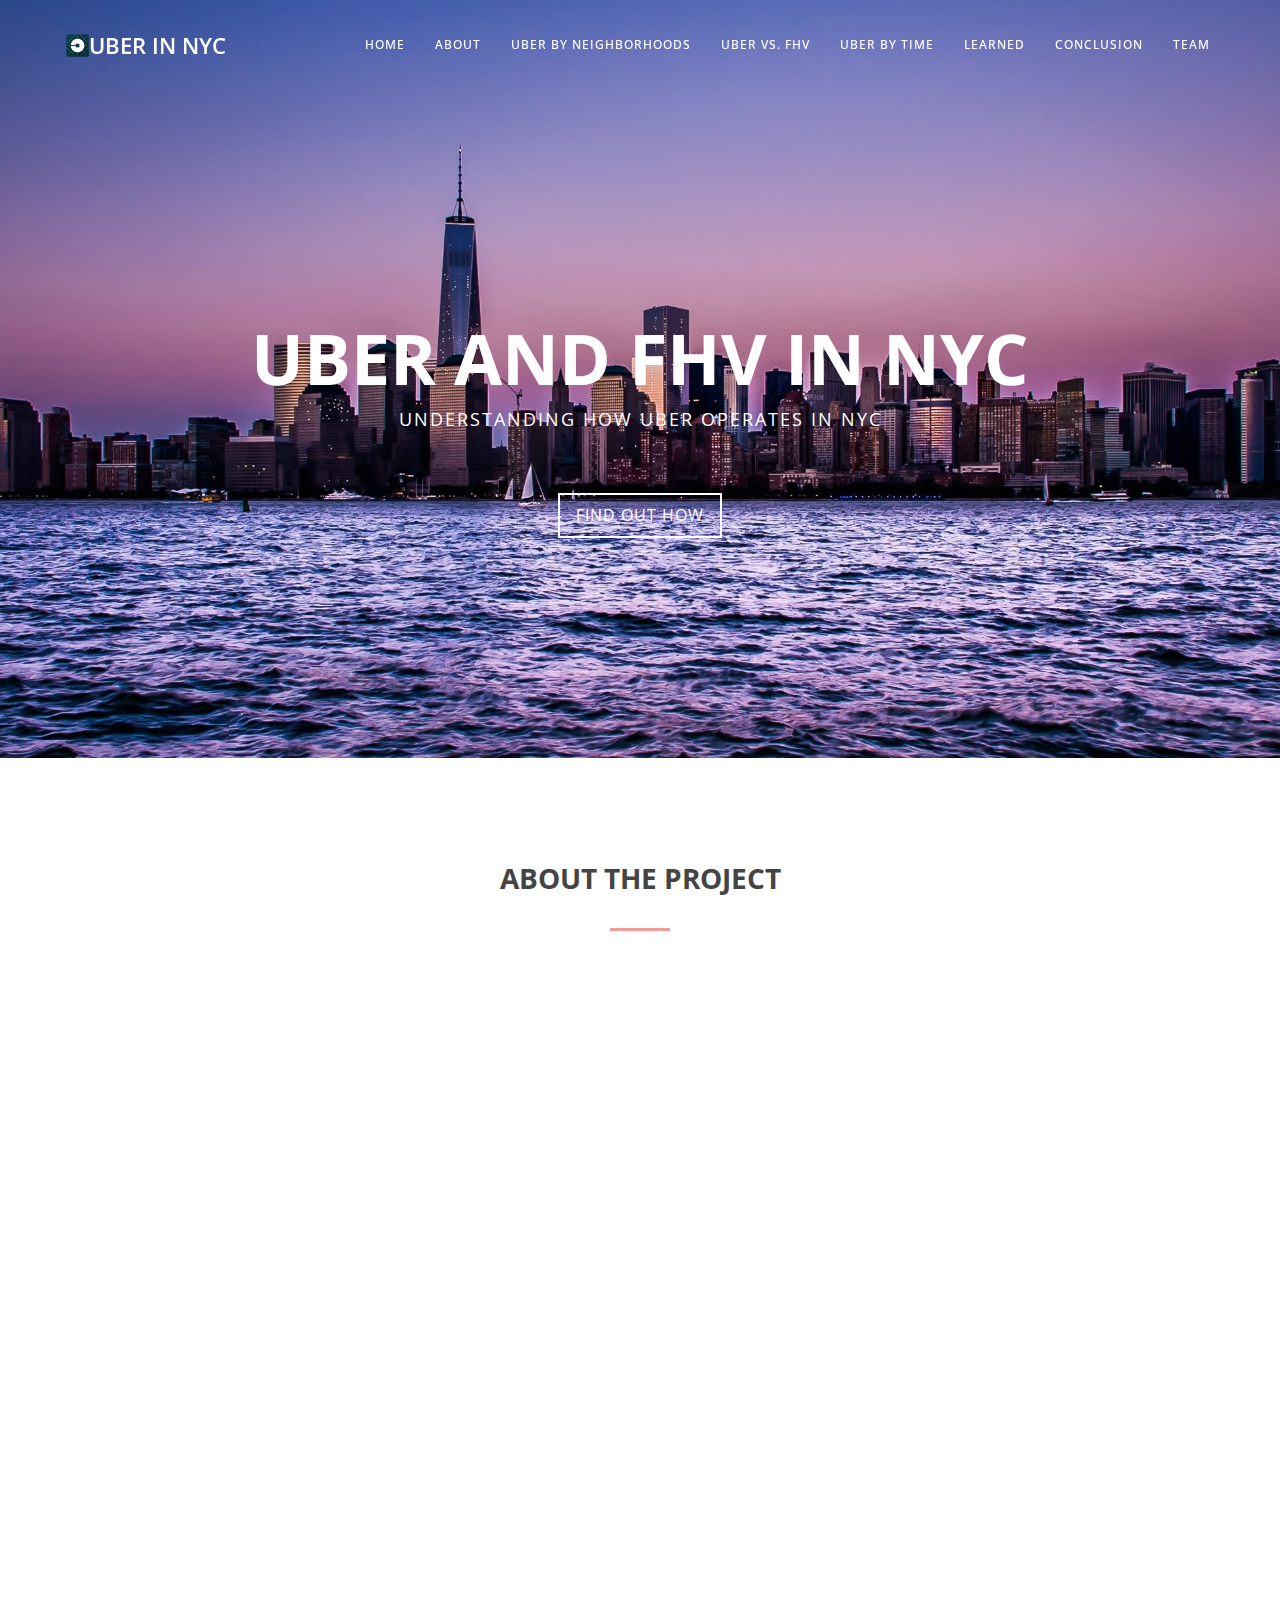
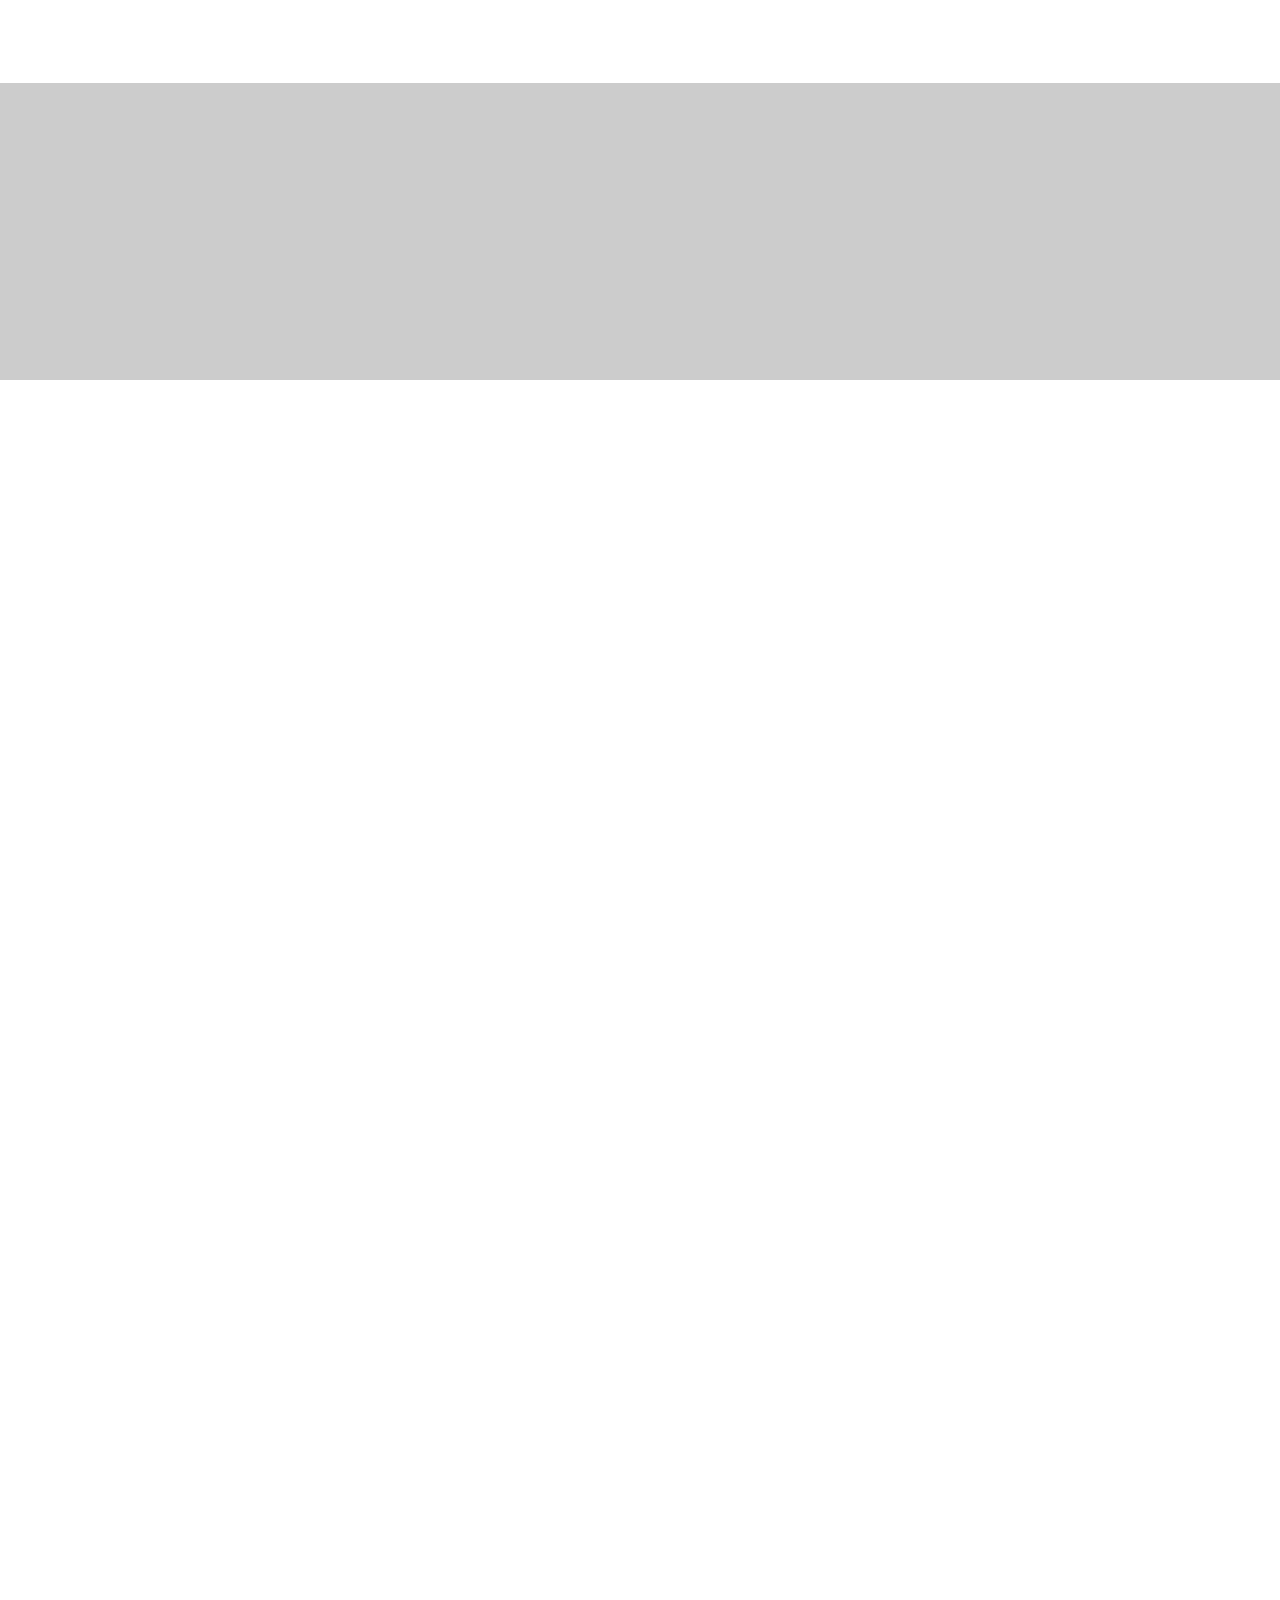
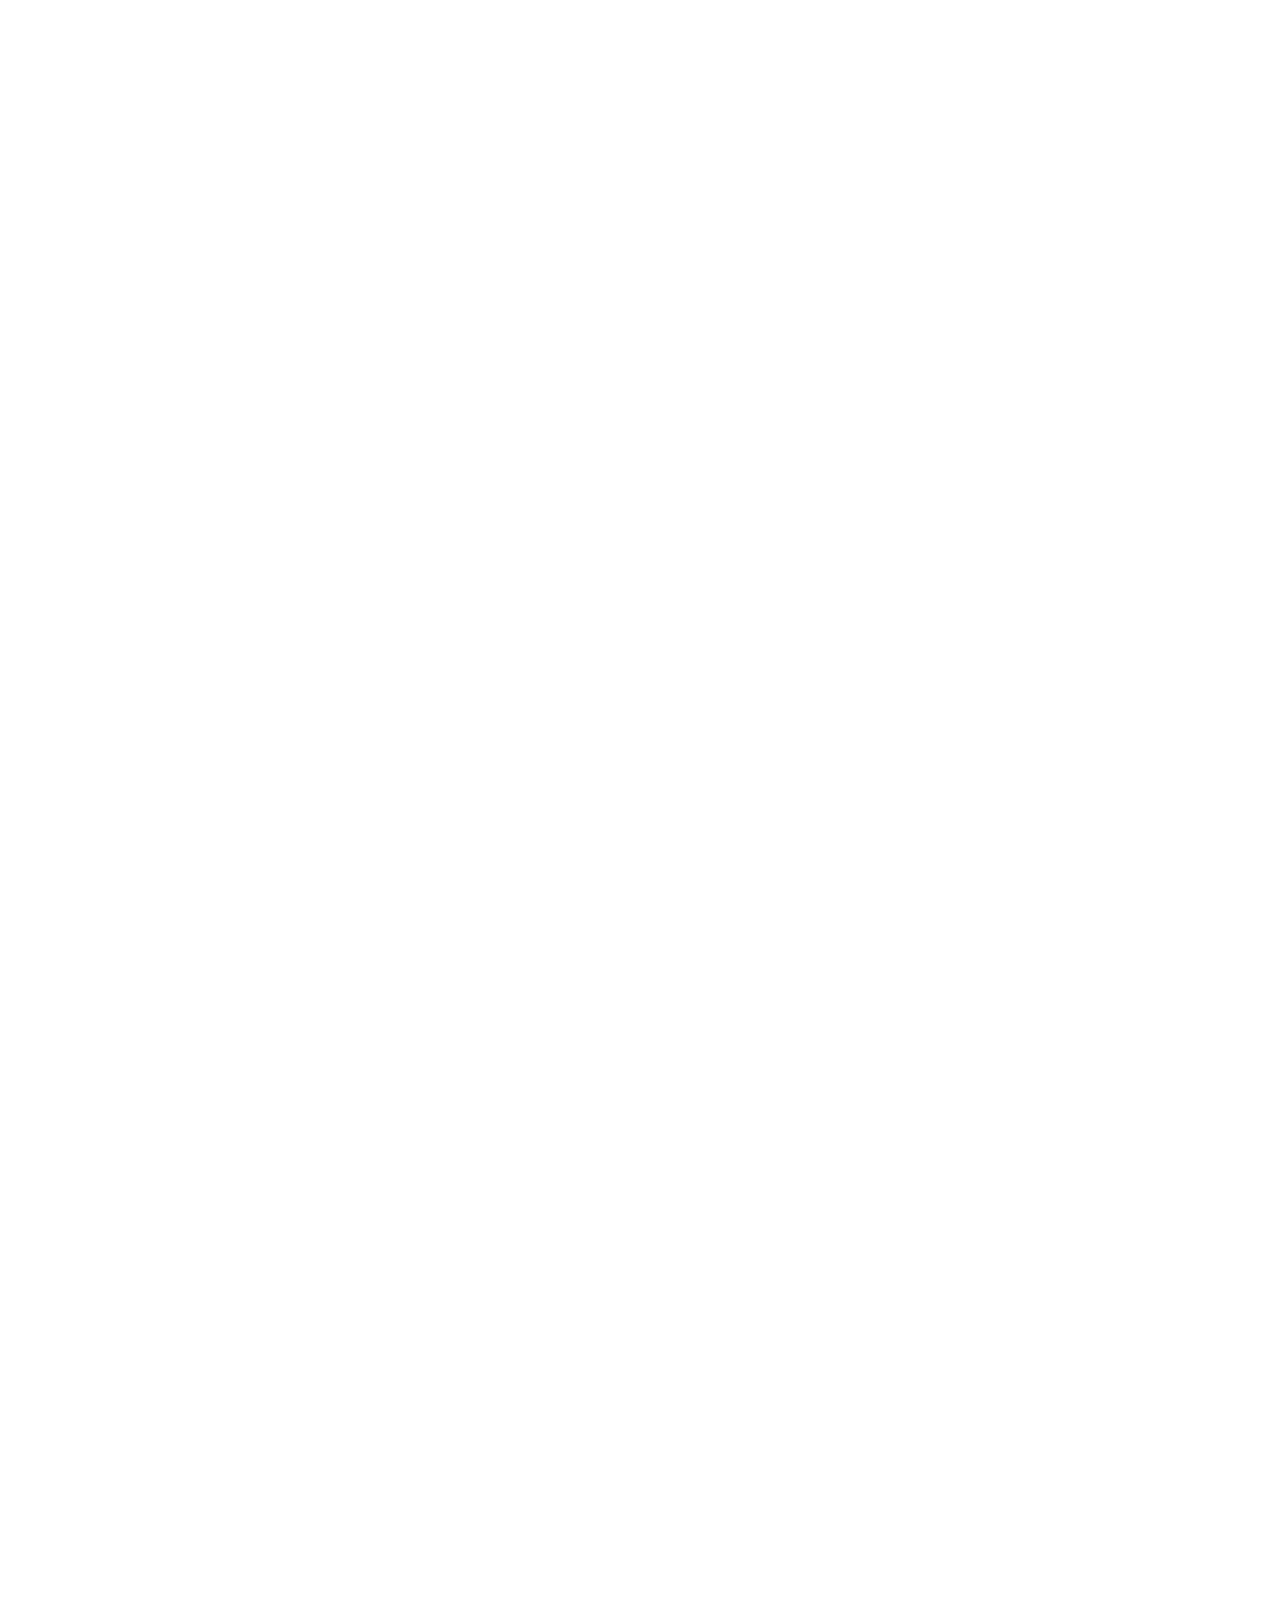
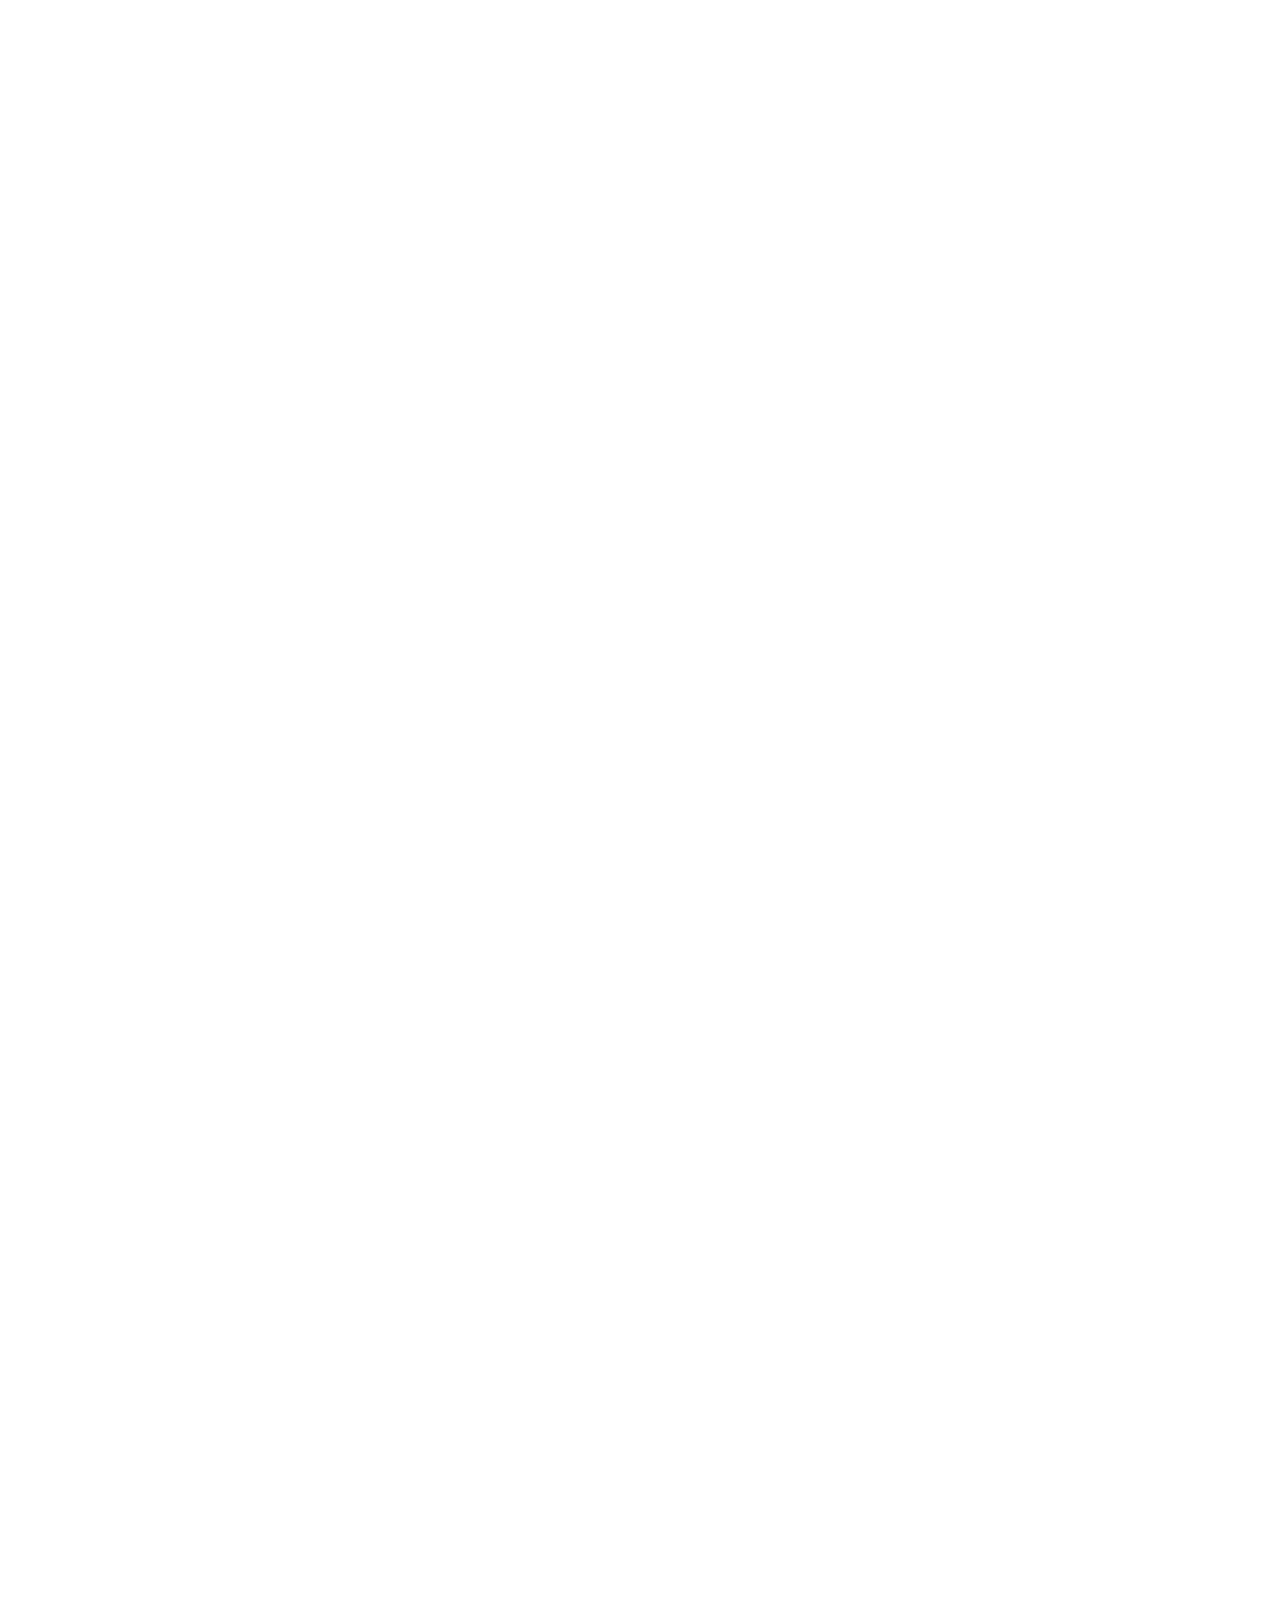
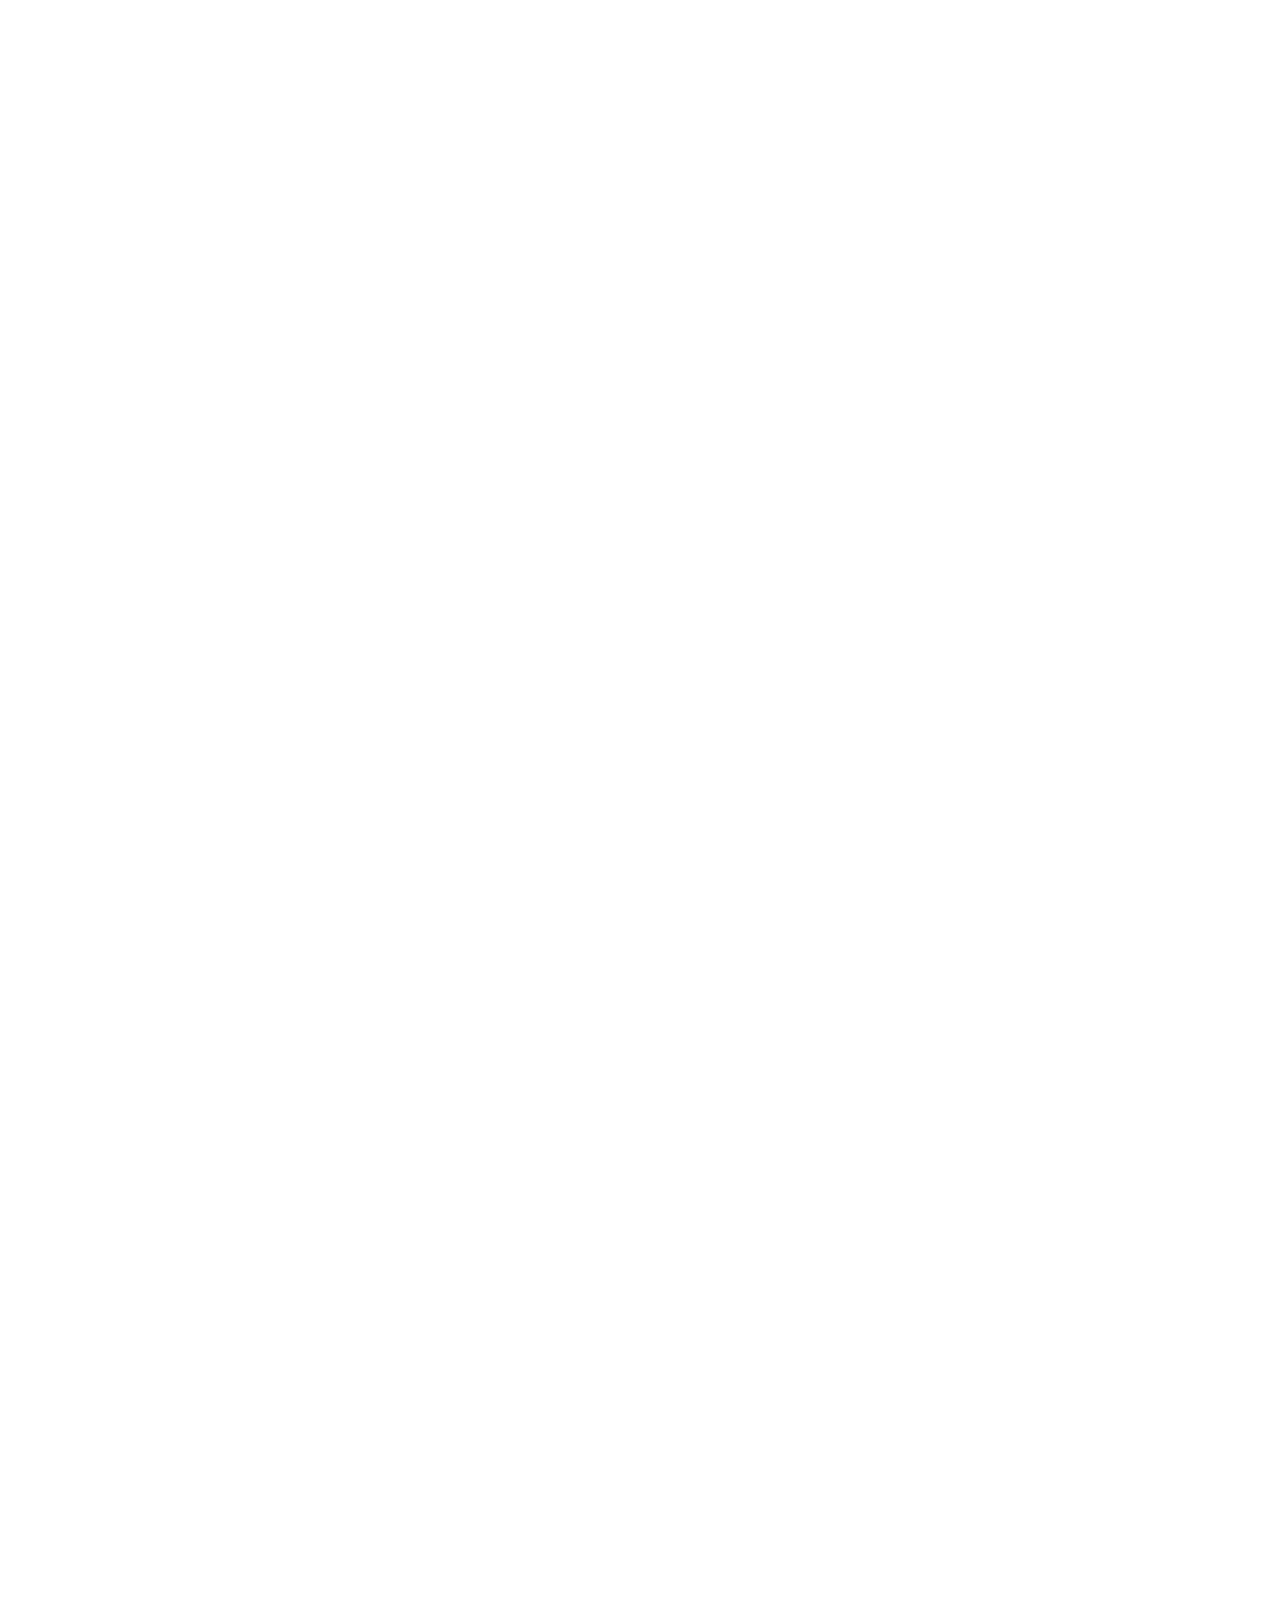
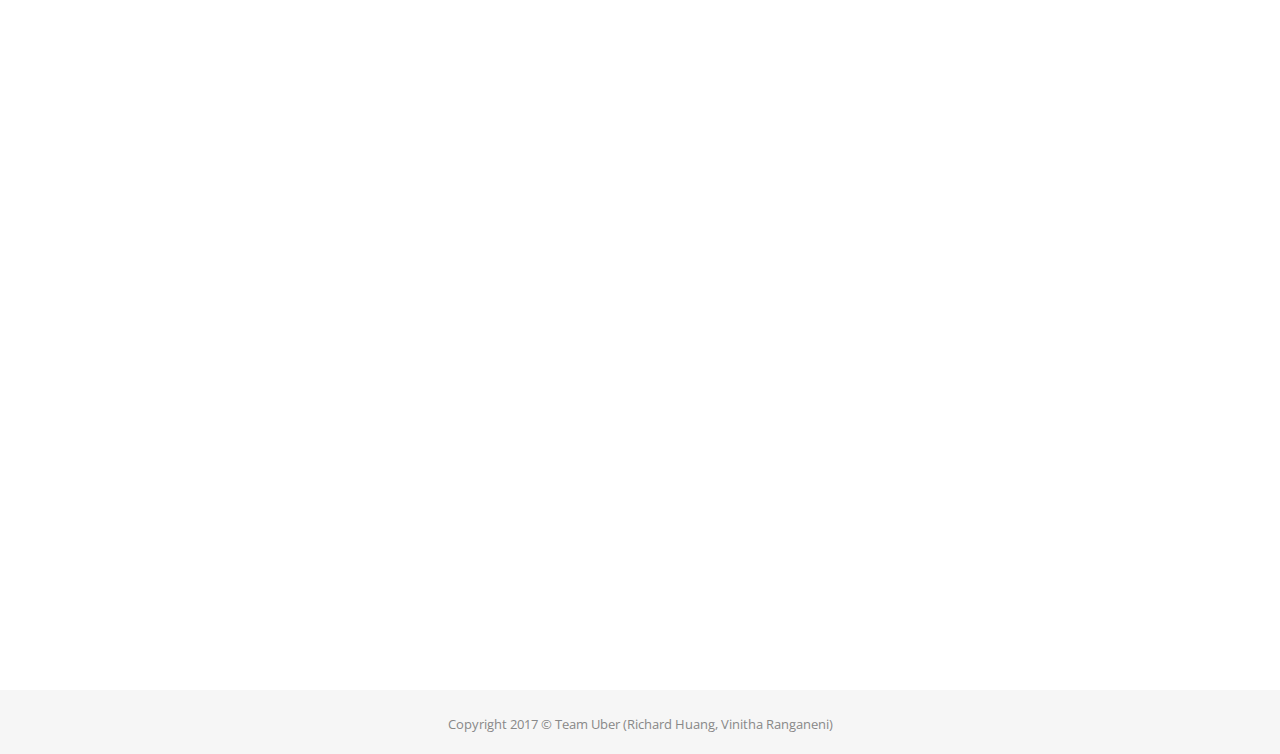
==== commit 94be09b1: "fixed questions and updated order of sections" ====
--- a/UberDataWebsite/index.html
+++ b/UberDataWebsite/index.html
@@ -72,8 +72,8 @@
         <li><a href="#home" class="page-scroll">Home</a></li>
         <li><a href="#about-section" class="page-scroll">About</a></li>
         <li><a href="#analysis-section" class="page-scroll">Uber by Neighborhoods</a></li>
+        <li><a href="#trend-section" class="page-scroll">Uber vs. FHV</a></li>
         <li><a href="#understand-section" class="page-scroll">Uber by Time</a></li>
-        <li><a href="#trend-section" class="page-scroll">Uber vs. FHV</a></li>
         <li><a href="#services-section" class="page-scroll">Learned</a></li>
         <li><a href="#method-section" class="page-scroll">Conclusion</a></li>
         <li><a href="#team-section" class="page-scroll">Team</a></li>
@@ -102,8 +102,8 @@
       </div>
       <div class="row wow fadeInDown" data-wow-delay="200ms">
         <div class="col-md-6"> 
-          <iframe frameborder="no" width="580" height="410" src="http://www.wideo.co/embed/14490681461687860857?width=570&height=400 "></iframe> 
-	  <!--<img src="img/sharing_economy.png" class="img-responsive" alt="sharing_economy">-->
+          <!-- <iframe frameborder="no" width="580" height="410" src="http://www.wideo.co/embed/14490681461687860857?width=570&height=400 "></iframe>  -->
+          <img src="img/sharing_economy.png" class="img-responsive" alt="sharing_economy">
         </div>
         <div class="col-md-6">
           <div class="about-text">
@@ -113,8 +113,8 @@
             <h3><span class="color">What</span> are we looking for</h3>
             <ol>
               <li>In what neighborhoods of New York City are the different ride-sharing, car services and taxis the most popular? What are the characteristics of the various neighborhoods that different ride-sharing and car services are most popular in?</li></br>
-              <li>What is the activity during different times of the day between ride-sharing (Uber), car services and taxis in various neighborhoods in New York City? Are there certain times of day that either one of the services is more popular? What is the trend of the activity between Uber and Yellow Cab taxi service from 2014-2016?</li></br>
-              <li>Has Uber increased in popularity or even surpassed Yellow Cab in number of trips per day? In which months is Uber or Yellow Cab more popular?</li>
+              <li>What is the activity during different times of the day between ride-sharing (Uber), car services and taxis in various neighborhoods in New York City? Are there certain times of day that either one of the services is more popular?</li></br>
+              <li>What is the trend of the activity between Uber and other FHV services from 2014-2016? Has Uber increased in popularity or even surpassed other services like Yellow Cab in number of trips per day?</li>
             </ol>
           </div>
         </div>
@@ -212,6 +212,33 @@
         <hr>
       </div>
 
+    </div>
+  </div>
+</div>
+
+<!-- Uber Trends Section -->
+<div id="trend-section">
+  <div class="container">
+    <div class="row">
+      <div class="section-title text-center center wow fadeInDown">
+        <h2>Uber vs. Other FHV</h2>
+        <hr>
+      </div>
+      <div class="row wow fadeInDown" data-wow-delay="200ms">
+        <div class="col-md-1"></div>
+        <div class="col-md-10">
+          <div class="about-text text-center">
+            <h3 class="viz-subtitle">How does Uber's performance compare to other FHV's in NYC in 2014?</h3>
+            <p>In 2014, Uber was able to surpass other FHV's and come close to the number of rides as the Green Taxis, however, the Yellow Taxis continued to dominate the ride services in NYC.</p>
+          </div>
+        </div>
+        <div class="col-md-1"></div>
+      </div>
+      <div class="row wow fadeInDown" data-wow-delay="200ms">
+        <div class="col-md-12 text-center"> 
+          <div class='tableauPlaceholder' id='viz1488751278870' style='position: relative'><noscript><a href='#'><img alt='Uber vs. FHV ' src='https:&#47;&#47;public.tableau.com&#47;static&#47;images&#47;Ub&#47;Uber_Trend_Vizualizations&#47;Ubervs_FHV&#47;1_rss.png' style='border: none' /></a></noscript><object class='tableauViz'  style='display:none;'><param name='host_url' value='https%3A%2F%2Fpublic.tableau.com%2F' /> <param name='site_root' value='' /><param name='name' value='Uber_Trend_Vizualizations&#47;Ubervs_FHV' /><param name='tabs' value='no' /><param name='toolbar' value='yes' /><param name='static_image' value='https:&#47;&#47;public.tableau.com&#47;static&#47;images&#47;Ub&#47;Uber_Trend_Vizualizations&#47;Ubervs_FHV&#47;1.png' /> <param name='animate_transition' value='yes' /><param name='display_static_image' value='yes' /><param name='display_spinner' value='yes' /><param name='display_overlay' value='yes' /><param name='display_count' value='yes' /></object></div>                <script type='text/javascript'>                    var divElement = document.getElementById('viz1488751278870');                    var vizElement = divElement.getElementsByTagName('object')[0];                    vizElement.style.width='100%';vizElement.style.height='650px';                    var scriptElement = document.createElement('script');                    scriptElement.src = 'https://public.tableau.com/javascripts/api/viz_v1.js';                    vizElement.parentNode.insertBefore(scriptElement, vizElement);                </script>
+        </div>
+      </div>
     </div>
   </div>
 </div>
@@ -290,32 +317,7 @@
 </div>
 
 
-<!-- Uber Trends Section -->
-<div id="trend-section">
-  <div class="container">
-    <div class="row">
-      <div class="section-title text-center center wow fadeInDown">
-        <h2>Uber vs. Other FHV</h2>
-        <hr>
-      </div>
-      <div class="row wow fadeInDown" data-wow-delay="200ms">
-        <div class="col-md-1"></div>
-        <div class="col-md-10">
-          <div class="about-text text-center">
-            <h3 class="viz-subtitle">How does Uber's performance compare to other FHV's in NYC in 2014?</h3>
-            <p>In 2014, Uber was able to surpass other FHV's and come close to the number of rides as the Green Taxis, however, the Yellow Taxis continued to dominate the ride services in NYC.</p>
-          </div>
-        </div>
-        <div class="col-md-1"></div>
-      </div>
-      <div class="row wow fadeInDown" data-wow-delay="200ms">
-        <div class="col-md-12 text-center"> 
-          <div class='tableauPlaceholder' id='viz1488751278870' style='position: relative'><noscript><a href='#'><img alt='Uber vs. FHV ' src='https:&#47;&#47;public.tableau.com&#47;static&#47;images&#47;Ub&#47;Uber_Trend_Vizualizations&#47;Ubervs_FHV&#47;1_rss.png' style='border: none' /></a></noscript><object class='tableauViz'  style='display:none;'><param name='host_url' value='https%3A%2F%2Fpublic.tableau.com%2F' /> <param name='site_root' value='' /><param name='name' value='Uber_Trend_Vizualizations&#47;Ubervs_FHV' /><param name='tabs' value='no' /><param name='toolbar' value='yes' /><param name='static_image' value='https:&#47;&#47;public.tableau.com&#47;static&#47;images&#47;Ub&#47;Uber_Trend_Vizualizations&#47;Ubervs_FHV&#47;1.png' /> <param name='animate_transition' value='yes' /><param name='display_static_image' value='yes' /><param name='display_spinner' value='yes' /><param name='display_overlay' value='yes' /><param name='display_count' value='yes' /></object></div>                <script type='text/javascript'>                    var divElement = document.getElementById('viz1488751278870');                    var vizElement = divElement.getElementsByTagName('object')[0];                    vizElement.style.width='100%';vizElement.style.height='650px';                    var scriptElement = document.createElement('script');                    scriptElement.src = 'https://public.tableau.com/javascripts/api/viz_v1.js';                    vizElement.parentNode.insertBefore(scriptElement, vizElement);                </script>
-        </div>
-      </div>
-    </div>
-  </div>
-</div>
+
 <br><br>
 
 
@@ -385,6 +387,17 @@
           </div>
         </div>
         <div class="col-sm-6 col-md-4 col-lg-4 machine">
+          <div class="portfolio-item wow fadeInDown" data-wow-delay="600ms">
+            <div class="hover-bg"> <a href="#portfolioModal3" class="portfolio-link" data-toggle="modal">
+              <div class="hover-text">
+                <h4>Trend of Uber vs. Other FHV</h4>
+                <p>Question 3</p>
+                <div class="clearfix"></div>
+              </div>
+              <img src="img/portfolio/03-preview.jpg" class="img-responsive" alt="Project Title"> </a> </div>
+          </div>
+        </div>
+        <div class="col-sm-6 col-md-4 col-lg-4 machine">
           <div class="portfolio-item wow fadeInDown" data-wow-delay="400ms">
             <div class="hover-bg"> <a href="#portfolioModal2" class="portfolio-link" data-toggle="modal">
               <div class="hover-text">
@@ -393,17 +406,6 @@
                 <div class="clearfix"></div>
               </div>
               <img src="img/portfolio/02-preview.jpg" class="img-responsive" alt="Project Title"> </a> </div>
-          </div>
-        </div>
-        <div class="col-sm-6 col-md-4 col-lg-4 machine">
-          <div class="portfolio-item wow fadeInDown" data-wow-delay="600ms">
-            <div class="hover-bg"> <a href="#portfolioModal3" class="portfolio-link" data-toggle="modal">
-              <div class="hover-text">
-                <h4>Trend of Uber vs. Other FHV</h4>
-                <p>Question 3</p>
-                <div class="clearfix"></div>
-              </div>
-              <img src="img/portfolio/03-preview.jpg" class="img-responsive" alt="Project Title"> </a> </div>
           </div>
         </div>
       </div>
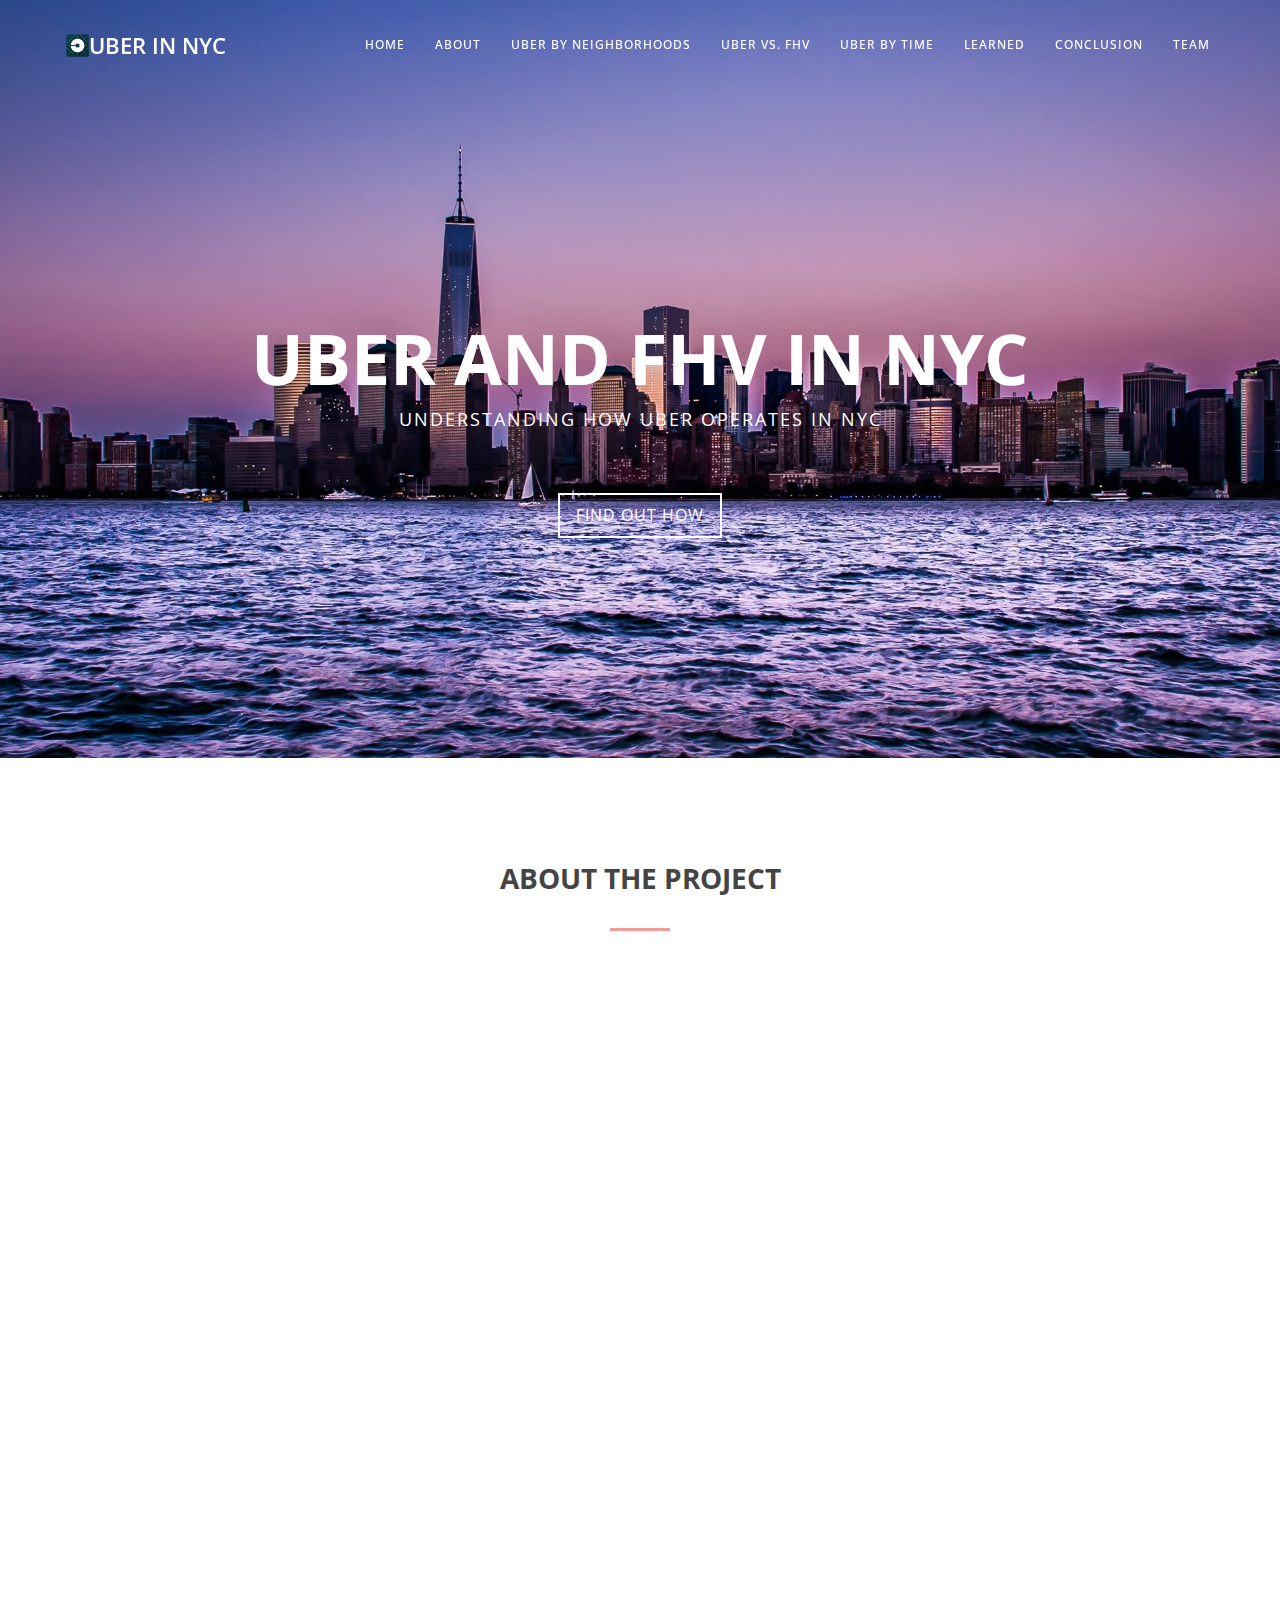
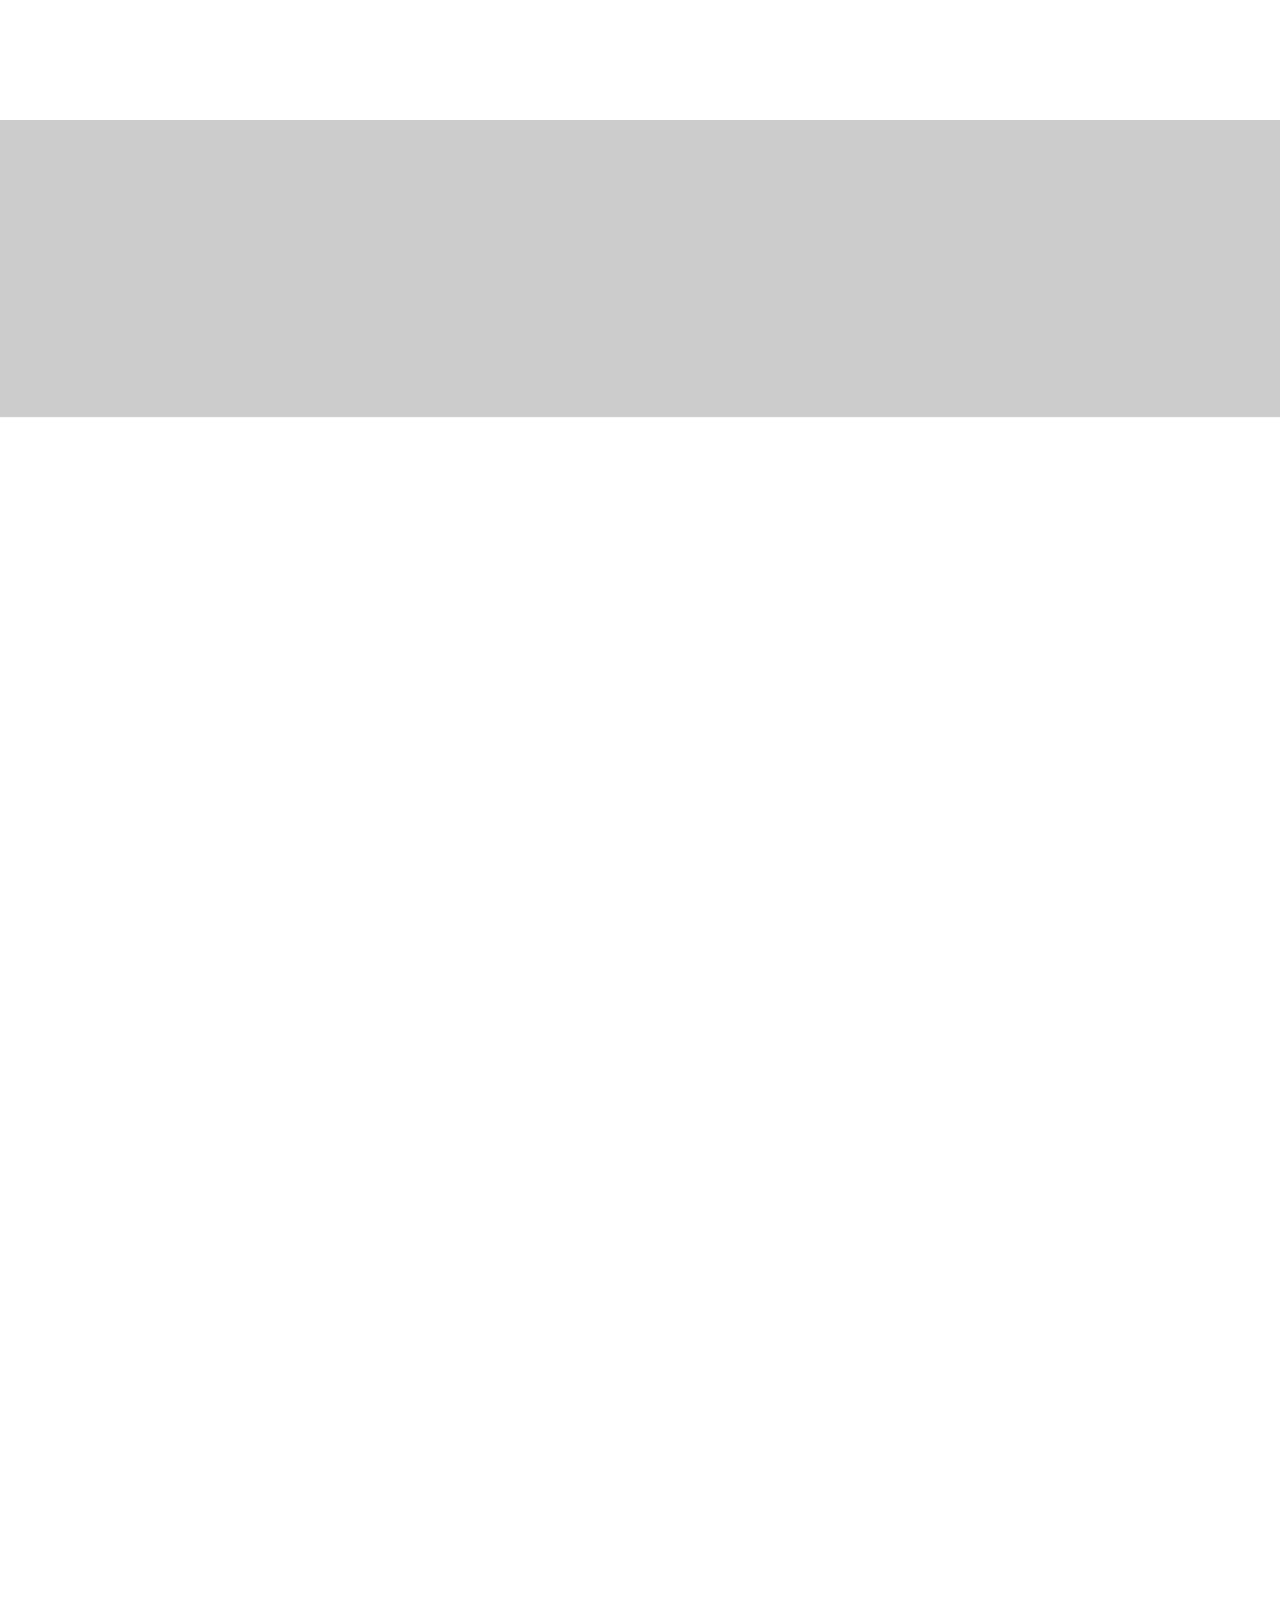
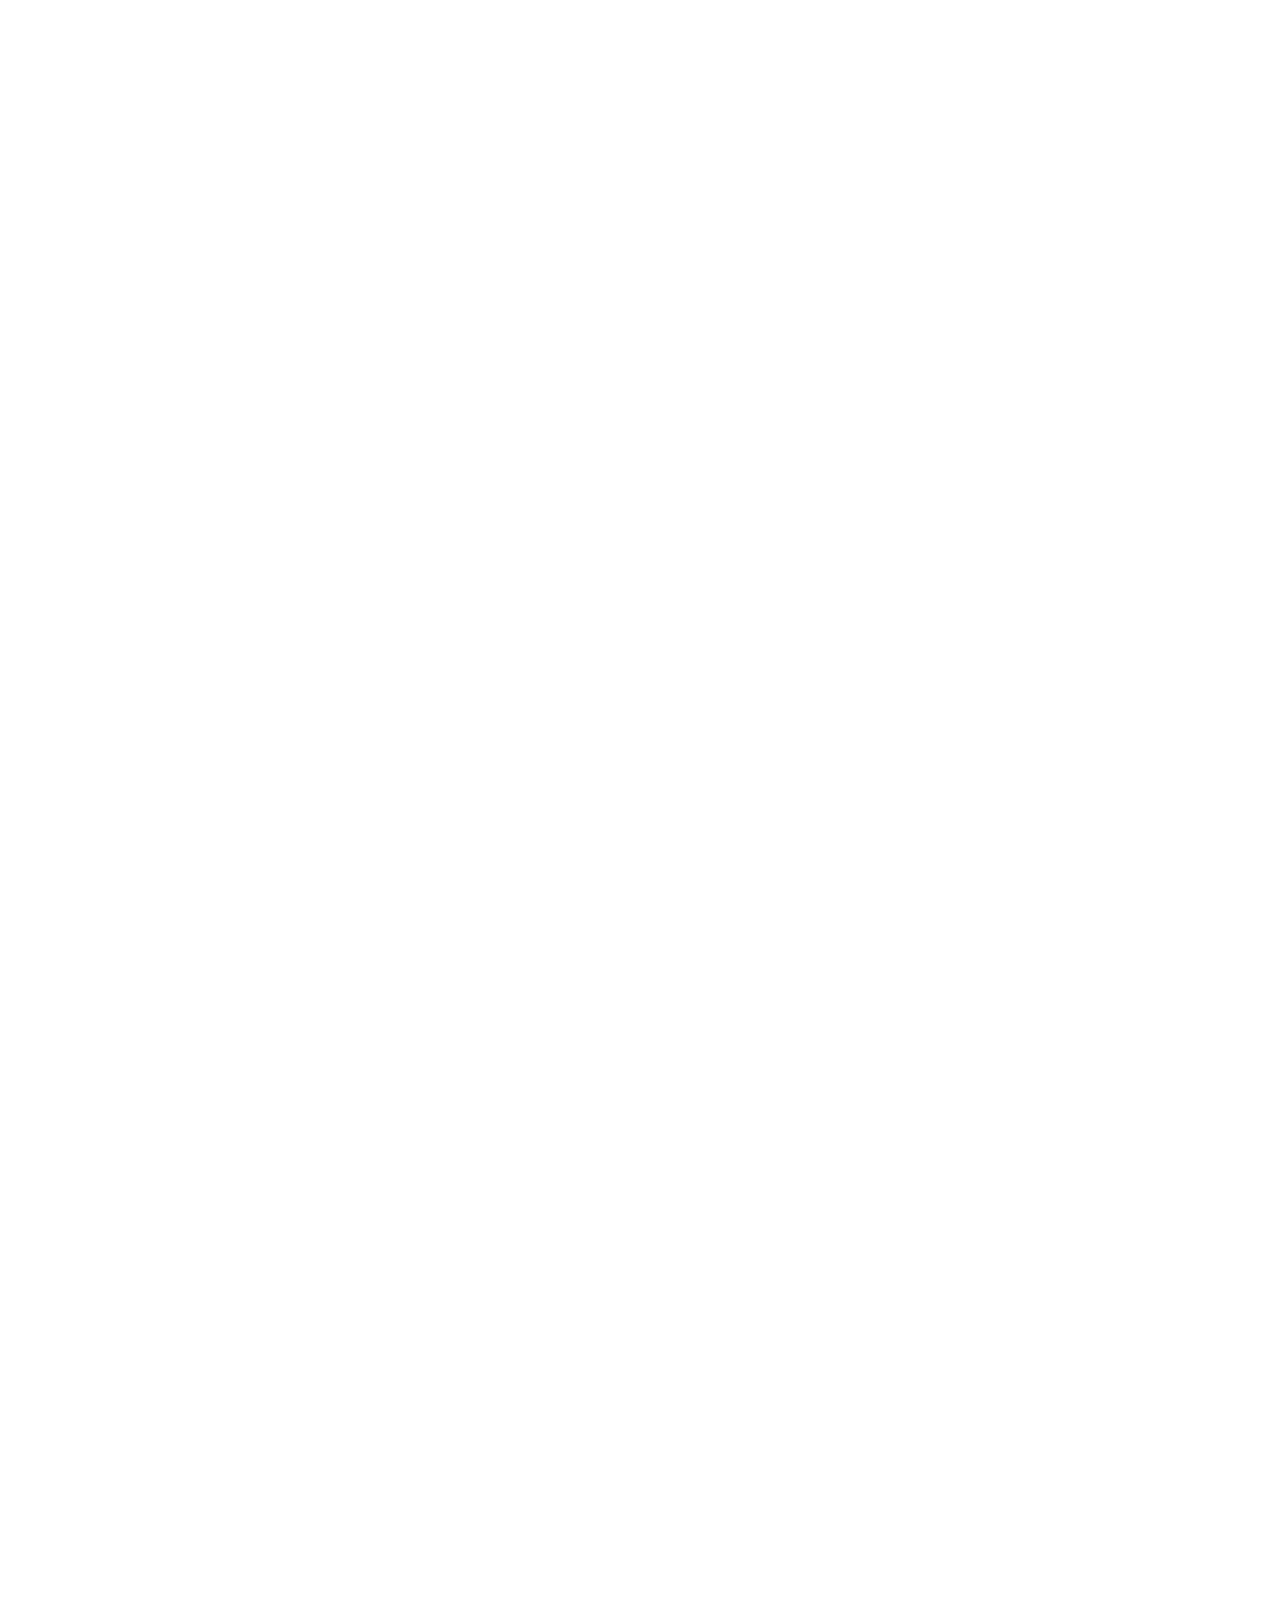
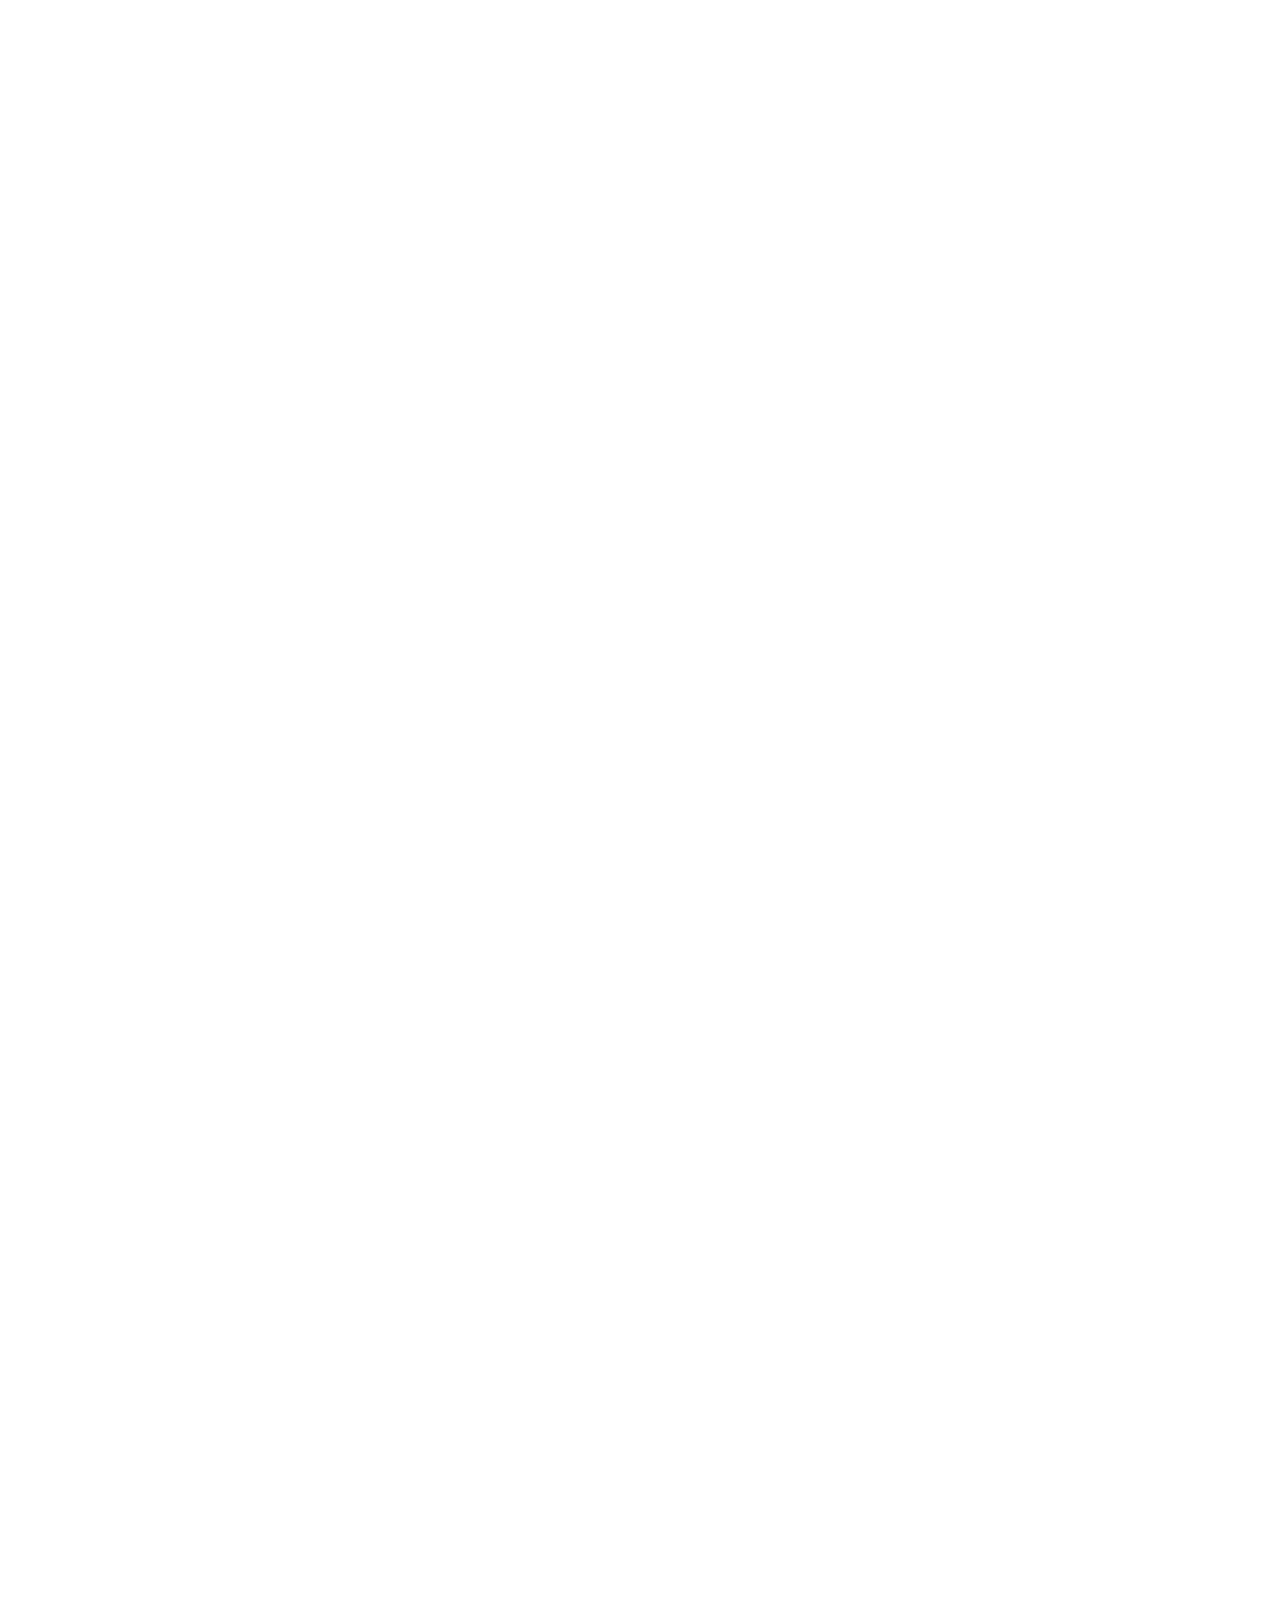
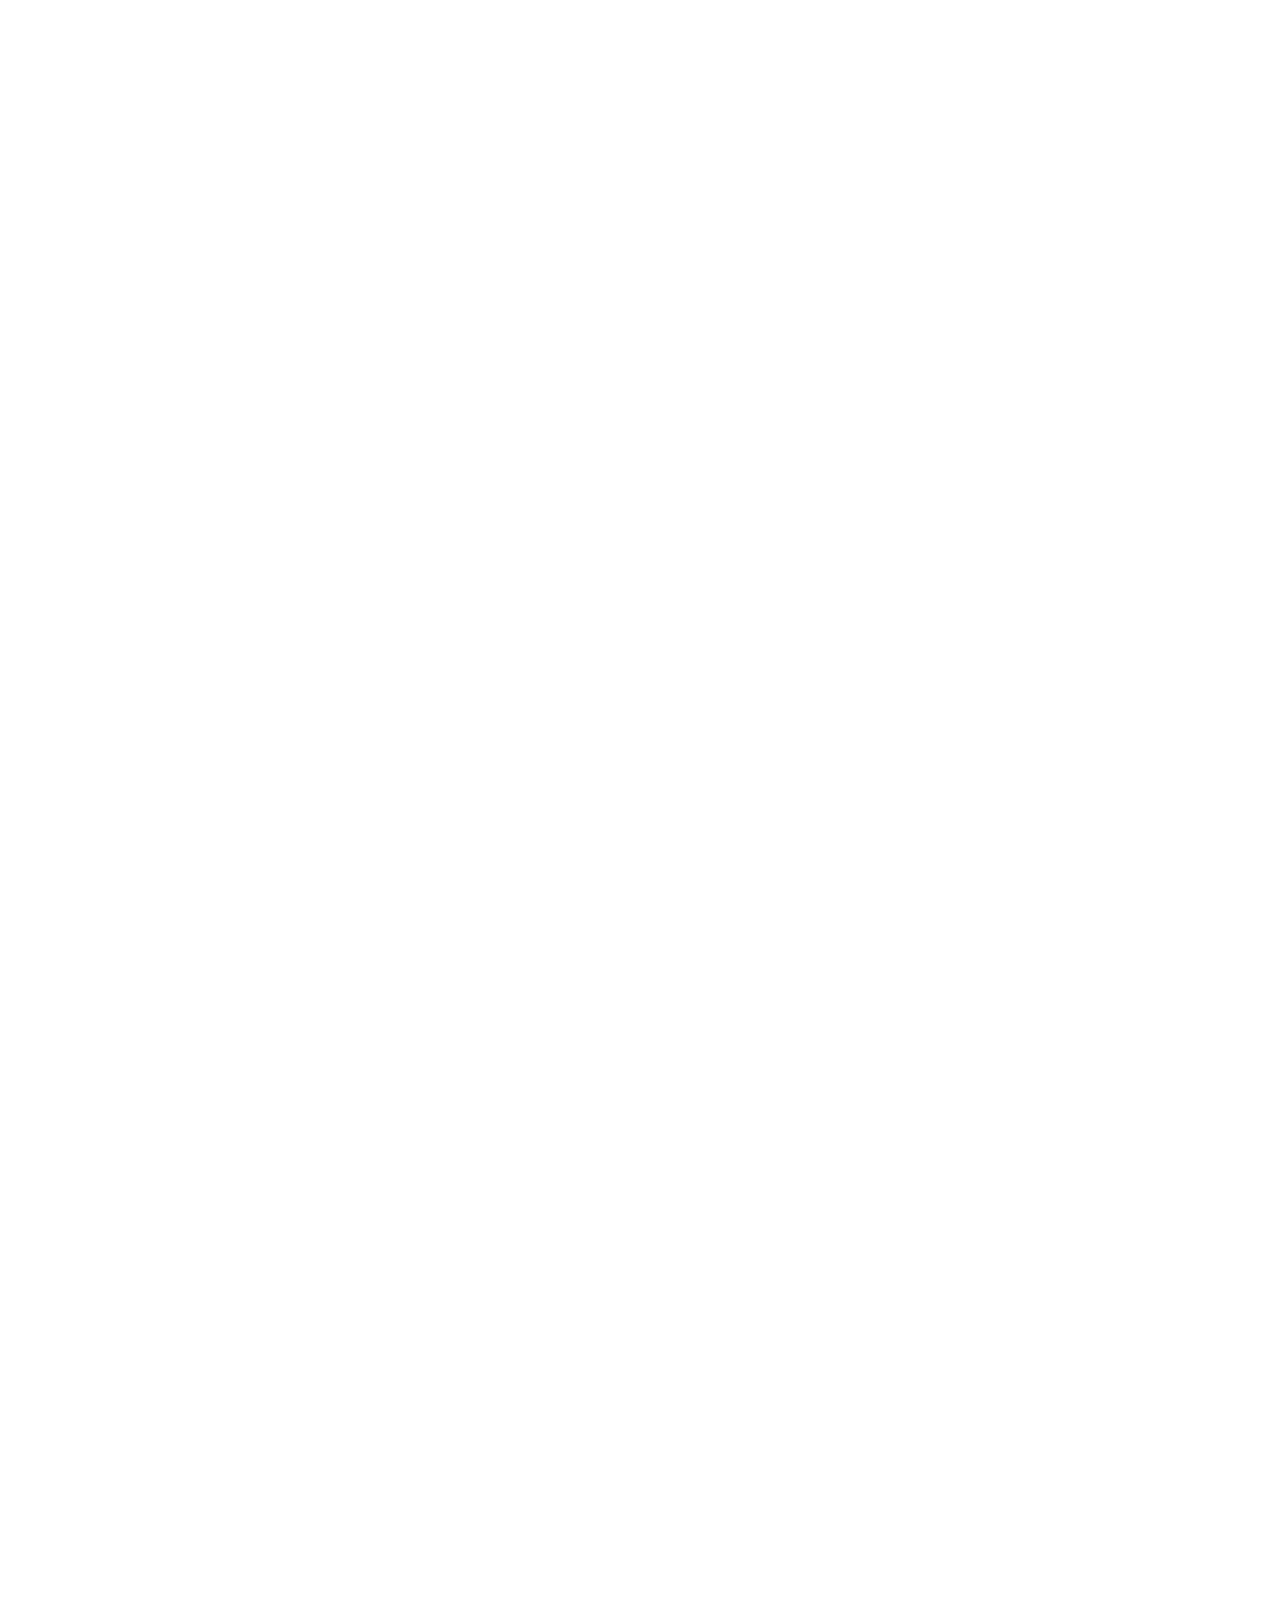
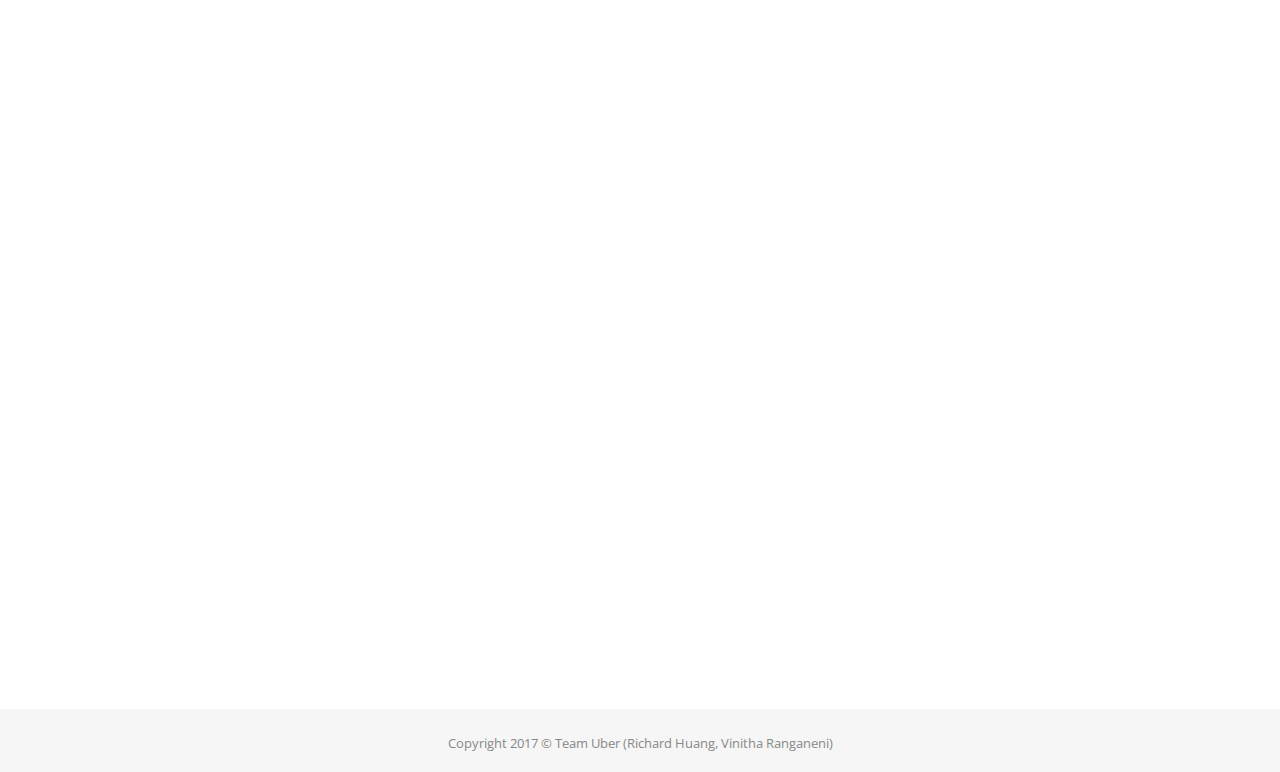
==== commit 0a8a3188: "Added conclusions and source for data on neighborhood characteristics" ====
--- a/UberDataWebsite/index.html
+++ b/UberDataWebsite/index.html
@@ -111,10 +111,9 @@
             <p>The development of information technology has significantly expanded the sharing economy, an economic model that allows individuals to borrow or rent assets owned by other individuals. New ride-sharing providers, such as Uber and Lyft were introduced as an alternative means of transportation by the transportation sharing economy. Previously, in New York City, taxis, buses and subways dominated the transportation service market. When Uber was introduced to New York City, they have been battling with taxi services to dominate the market. 
 </p><p>Our goal is to analyze the popularity of Uber in areas of New York City in comparison to their competitors: Lyft and other car services. We hope to gain insight on the times/areas of activity and the number of rides made in different locations between the various services. Another interesting aspect we’d like to explore is the characteristics (e.g. wealth, density, age, etc.) of the locations that these services are most popular in. </p>
             <h3><span class="color">What</span> are we looking for</h3>
-            <ol>
-              <li>In what neighborhoods of New York City are the different ride-sharing, car services and taxis the most popular? What are the characteristics of the various neighborhoods that different ride-sharing and car services are most popular in?</li></br>
-              <li>What is the activity during different times of the day between ride-sharing (Uber), car services and taxis in various neighborhoods in New York City? Are there certain times of day that either one of the services is more popular?</li></br>
-              <li>What is the trend of the activity between Uber and other FHV services from 2014-2016? Has Uber increased in popularity or even surpassed other services like Yellow Cab in number of trips per day?</li>
+            <p>In what neighborhoods of New York City are the different ride-sharing, car services and taxis the most popular? What are the characteristics of the various neighborhoods that different ride-sharing and car services are most popular in?</p>
+              <p>What is the activity during different times of the day between ride-sharing (Uber), car services and taxis in various neighborhoods in New York City? Are there certain times of day that either one of the services is more popular?</p>
+              <p>What is the trend of the activity between Uber and other FHV services from 2014-2016? Has Uber increased in popularity or even surpassed other services like Yellow Cab in number of trips per day?</p>
             </ol>
           </div>
         </div>
@@ -197,7 +196,7 @@
             <h1 class="viz-title">Uber Pickup Popularity By Neighborhoods</h1>
             <h3 class="viz-subtitle">In which neighborhoods of NYC are Uber requests most popular/not popular? What are the characteristics of these neighborhoods?</h3>
             <p>On the left is a word map depicting the popularity of Uber in the given neighborhoods. The neighborhoods in which Uber is more popular have larger fonts. Likewise, neighborhoods in which Uber is not very popular have smaller fonts. At a quick glance of the word map we see that Midtown, East Village, Tribeca and Union Square are the neighborhoods that are the most popular. These neighborhoods are home to tourist attractions, offices and universities.</p>
-	    <p>On the right we look at more specific characteristics of the top 5 and lowest 5 neighborhoods (in terms of popularity of Uber). We looked at the median age of the both males and females in each of the neighborhoods but see no evidence as to the affect of these characterists on the popularity of uber in the following neighborhoods. However, if we look at the median household income we see that the top 5 neighborhoods, on average, have a significantly higher income in comparison to the neighborhoods in the lowest 5 neighborhoods. Another interesting factor to note is the population density; while looking at the population density alone we see no apparent trend. However, when looking at the the population density of Hamilton Heights and Manhattanville and comparing it do the median household income we see that these neighborhoods are poverty stricken neighborhoods. (Note: couldn't find data for all of the lowest 5; all poverty stricken neighborhoods)</p>
+	    <p>On the right we look at more specific characteristics of the top 5 and lowest 5 neighborhoods (in terms of popularity of Uber). We looked at the median age of the both males and females in each of the neighborhoods but see no evidence as to the affect of these characterists on the popularity of uber in the following neighborhoods. However, if we look at the median household income we see that the top 5 neighborhoods, on average, have a significantly higher income in comparison to the neighborhoods in the lowest 5 neighborhoods. Another interesting factor to note is the population density; while looking at the population density alone we see no apparent trend. However, when looking at the the population density of Hamilton Heights and Manhattanville and comparing it do the median household income we see that these neighborhoods are poverty stricken neighborhoods. <a href="http://www.city-data.com/nbmaps/neigh-New-York-New-York.html#N11">Data on neighborhood characteristics</a></p>
           </div>
         </div>
         <div class="col-md-1"></div>
@@ -468,11 +467,10 @@
         <div class="col-lg-8 col-lg-offset-2">
           <div class="modal-body"> 
             <!-- Project Details Go Here -->
-            <h2>Starting Points</h2>
-            <p class="item-intro">We first needed to do some initial data collection and then cleaning.</p>
+            <h2>Location</h2>
+            <p class="item-intro">Increasing the base price for rides in downtown Mahanttan will increase profits</p>
             <img class="img-responsive img-centered" src="img/portfolio/01.jpg" alt="">
-            <p>As a starting point, a python scraper was designed to scrap and convert JSON data from Yelp to CSV format for further analysis.</p>
-            <p>The script was further modified to create neighbour and sub categories data sets. The respective data sets contained binarized columns representing neighbours and sub categories mapped to business IDs.</p>
+            <p>Downtown Manhattan and neighborhoods such as Midtown, Tribeca, Union Square, etc. have the highest number of requested rides. Increasing the base price by $1-2 will allow Uber to bring in more profits without losing their customers. We have seen that in one hour, Uber has provided up to 1,000,000 rides; if Uber increases the base fare by $2 they can make an extra $2,000,000 in one hour.</p>
             <button type="button" class="btn btn-primary" data-dismiss="modal"><i class="fa fa-times"></i> Close Step</button>
           </div>
         </div>
@@ -519,11 +517,10 @@
         <div class="col-lg-8 col-lg-offset-2">
           <div class="modal-body"> 
             <!-- Project Details Go Here -->
-            <h2>Gradient Boosting Machine</h2>
-            <p class="item-intro">We used Gradient Boosting Machine to select the most important features.</p>
+            <h2>Uber vs. FHVs</h2>
+            <p class="item-intro">Uber and Yellow Taxi Service are neck-to-neck</p>
             <img class="img-responsive img-centered" src="img/portfolio/03.jpg" alt="">
-            <p>In gradient boosting machines, or simply, GBMs, the learning procedure consecutively fits new models to provide a more accurate estimate of the response variable. The principle idea behind this algorithm is to construct the new base-learners to be maximally correlated with the negative gradient of the loss function, associated with the whole ensemble. The loss functions applied can be arbitrary, but to give a better intuition, if the error function is the classic squared-error loss, the learning procedure would result in consecutive error-fitting. In general, the choice of the loss function is up to the researcher, with both a rich variety of loss functions derived so far and with the possibility of implementing one's own task-specific loss.</p>
-            <p>This high flexibility makes the GBMs highly customizable to any particular data-driven task. It introduces a lot of freedom into the model design thus making the choice of the most appropriate loss function a matter of trial and error. However, boosting algorithms are relatively simple to implement, which allows one to experiment with different model designs.</p>
+            <p>In 2015, the number of rides provided by Uber surpassed that of all other FHV services except the Yellow Taxi Services, the company that previously dominanted the market. Now, Uber and the Yellow Taxi Services are neck-to-neck. In order, the gain new customers and keep its current ones Uber must gain customer loyalty by providing special services and offers the the Yellow Taxi Services cannot.</p>
             <button type="button" class="btn btn-primary" data-dismiss="modal"><i class="fa fa-times"></i> Close Step</button>
           </div>
         </div>
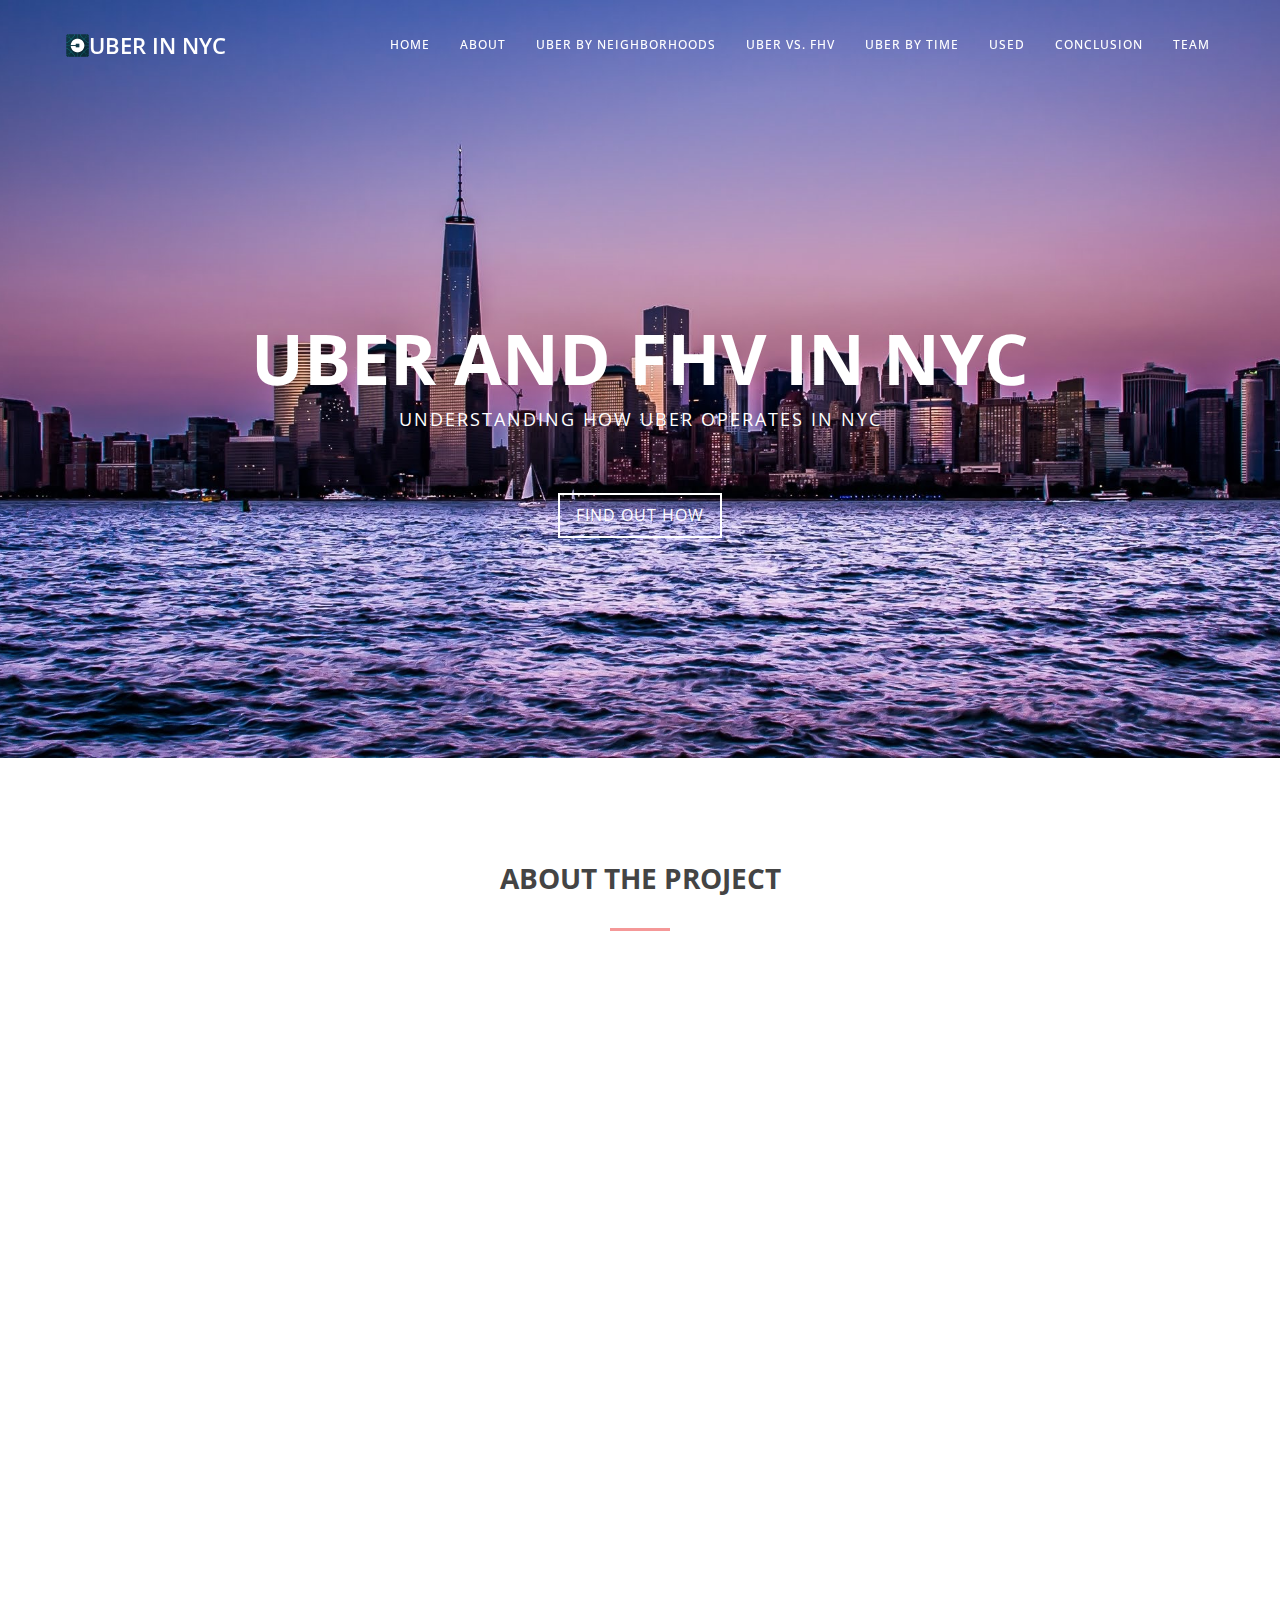
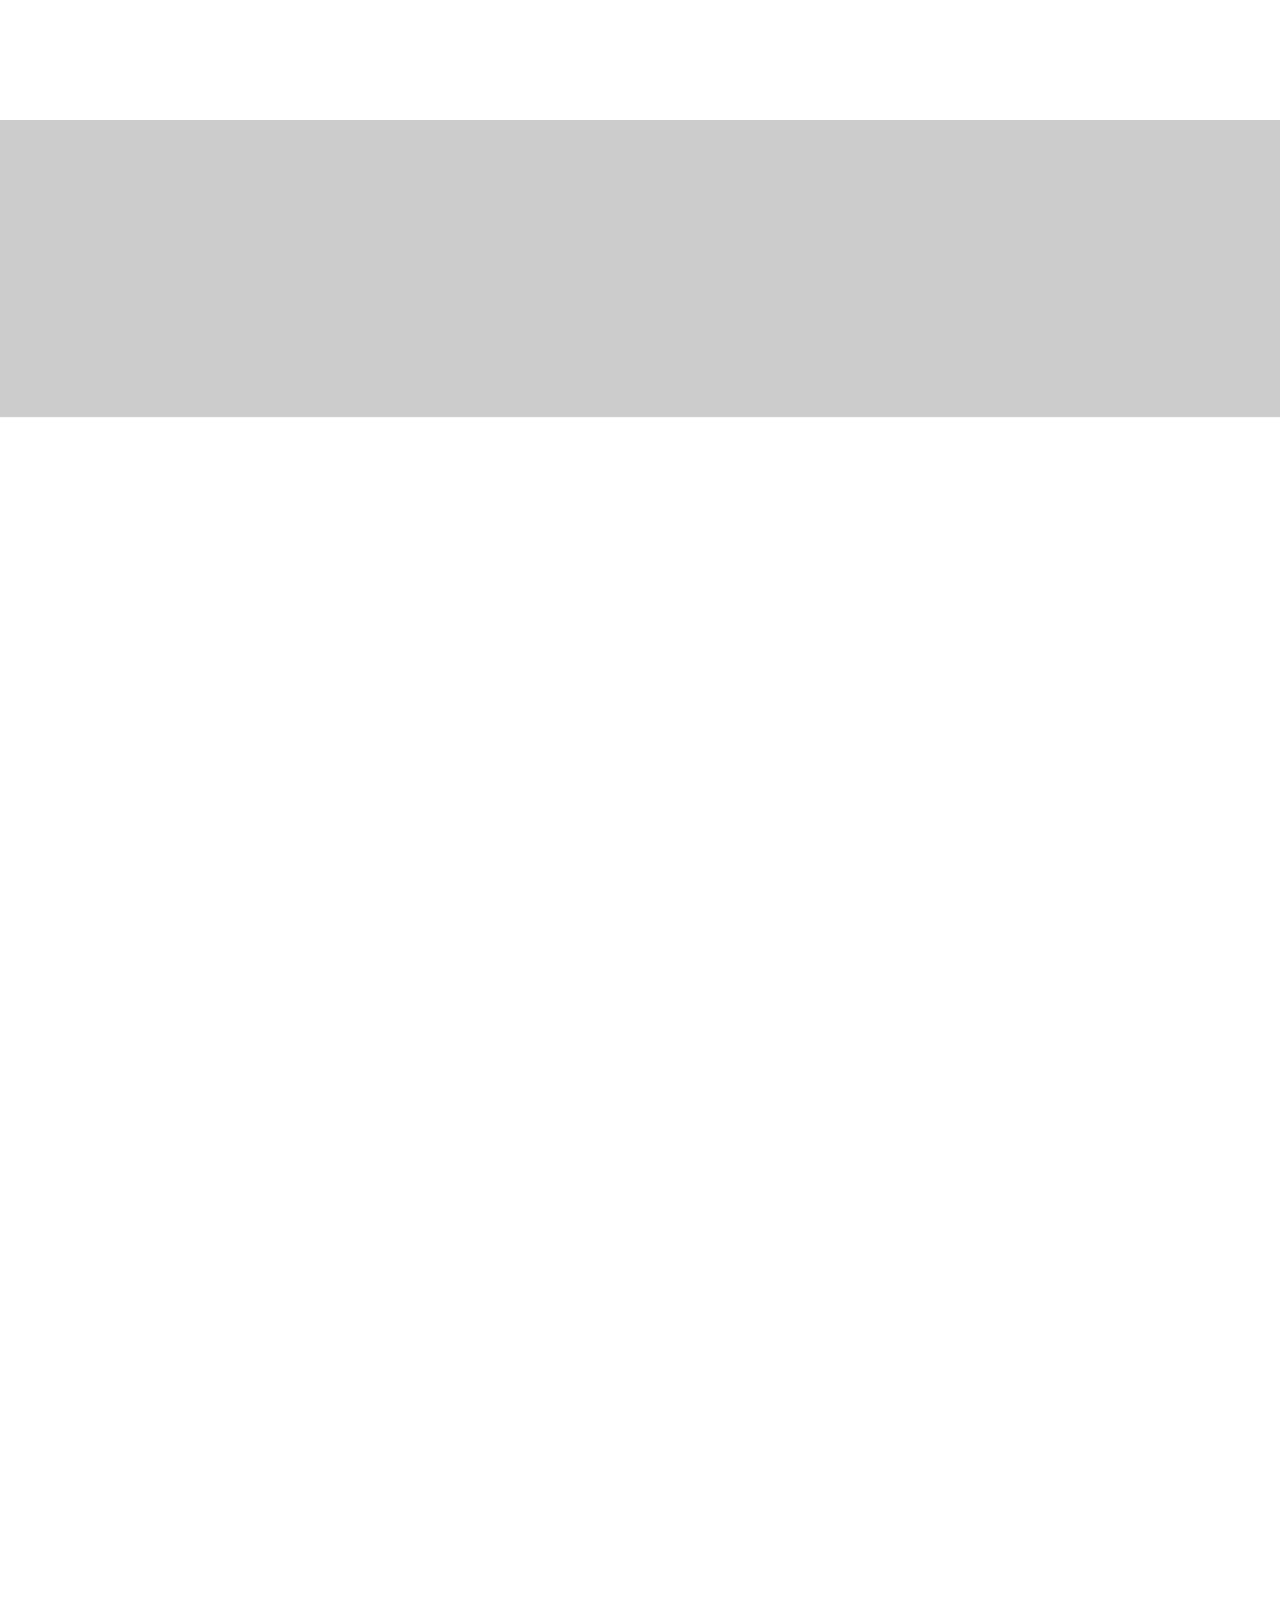
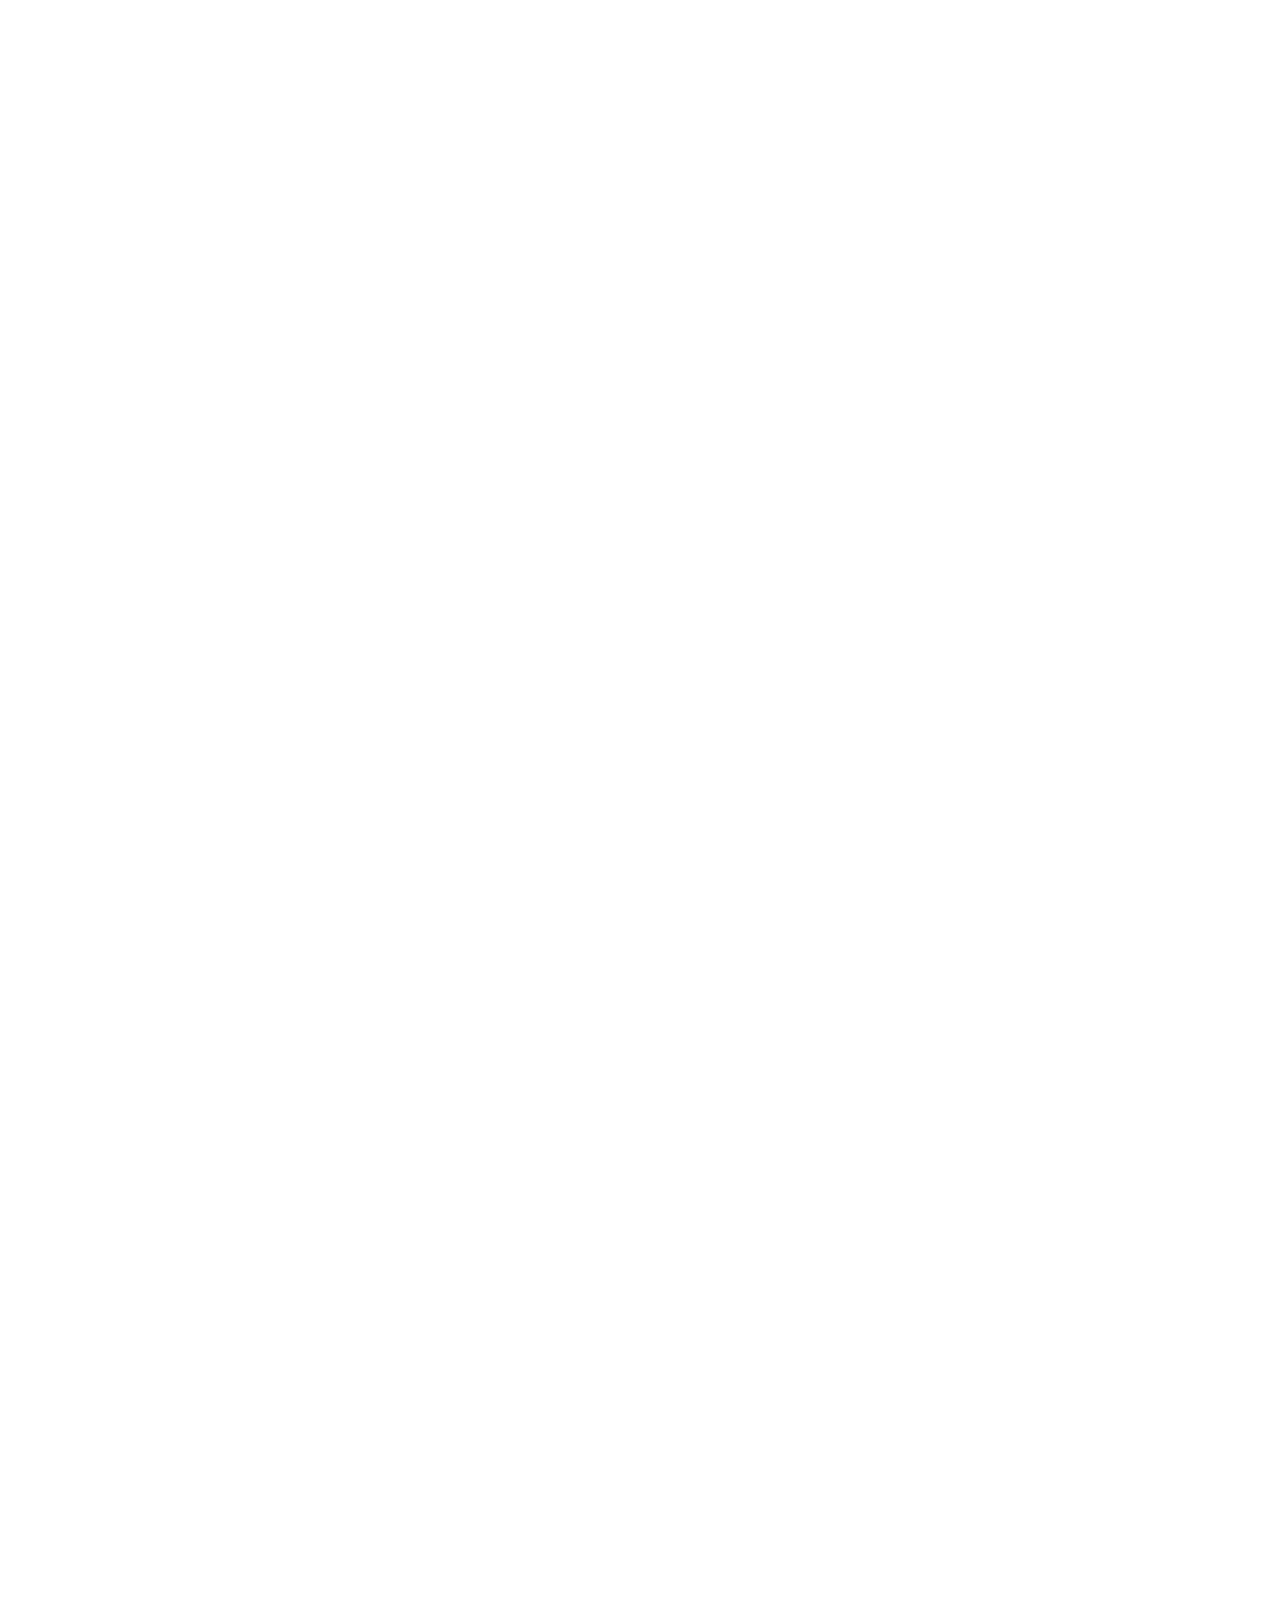
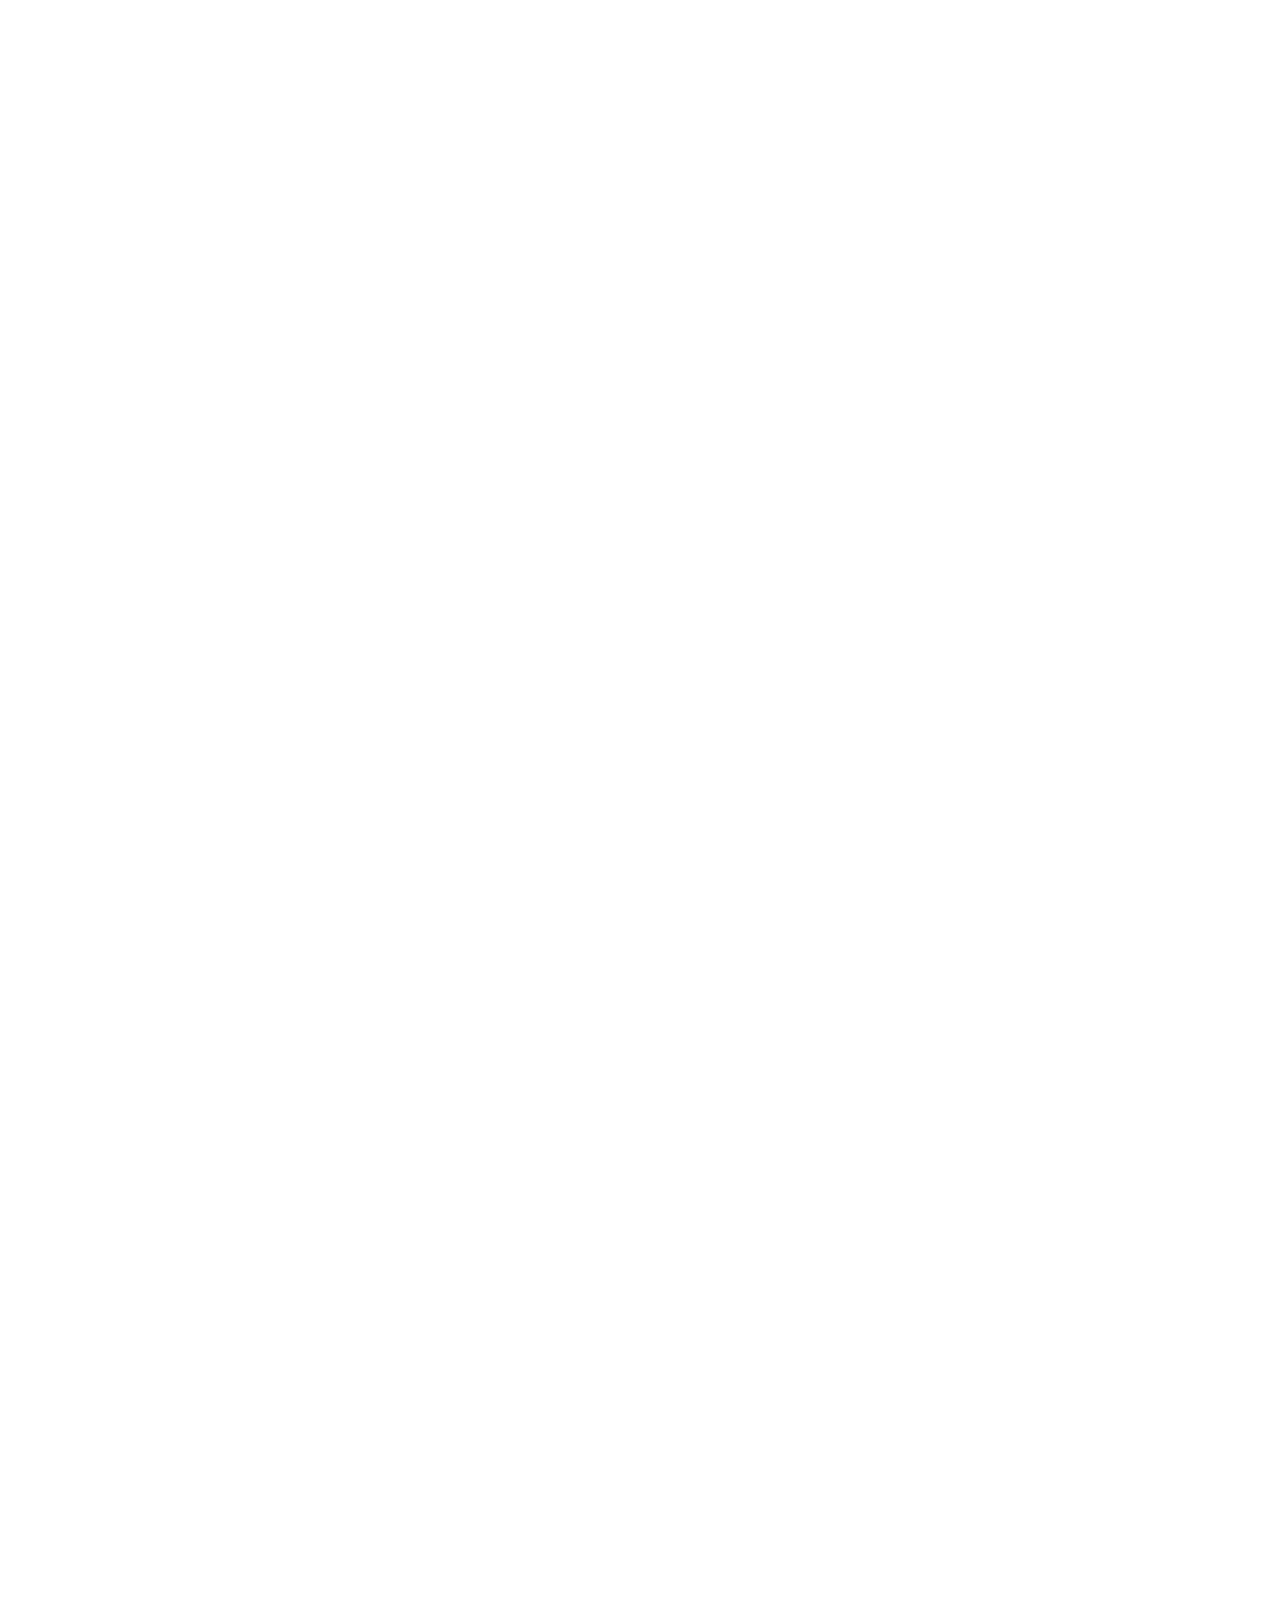
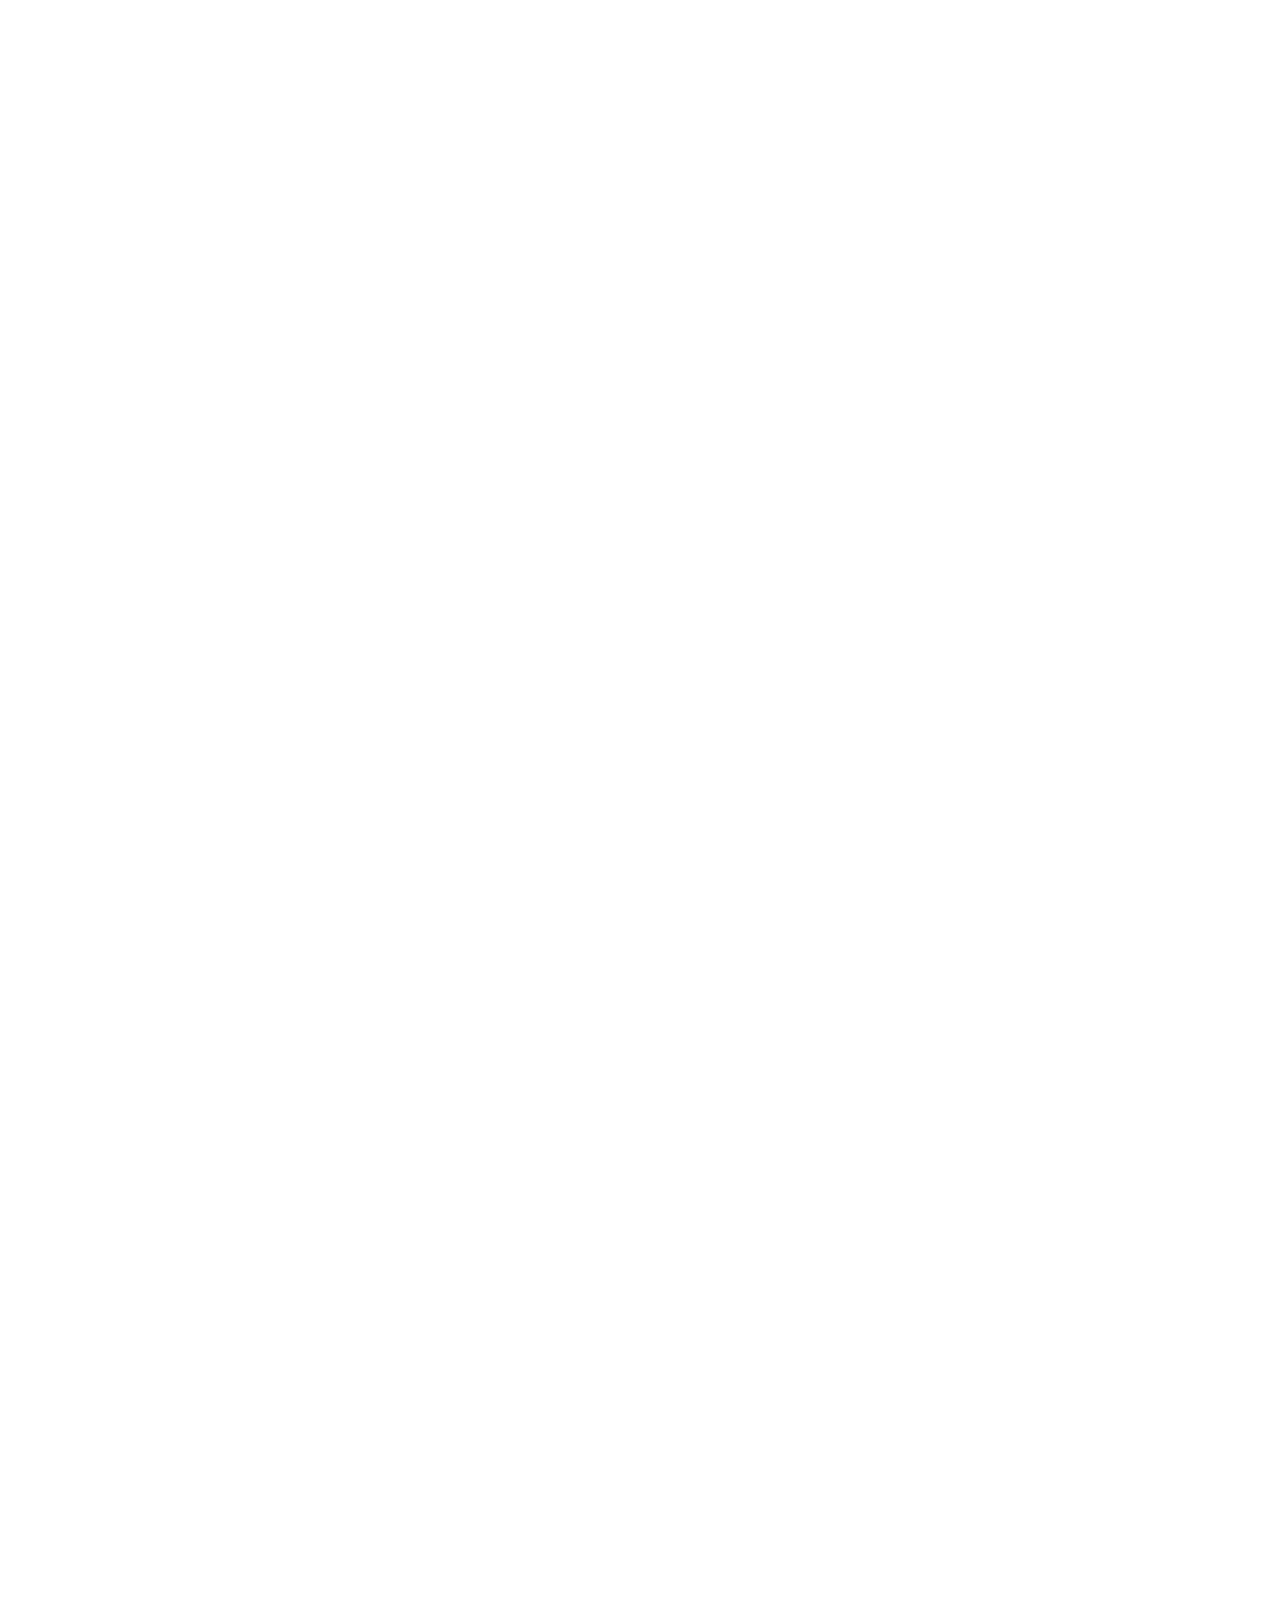
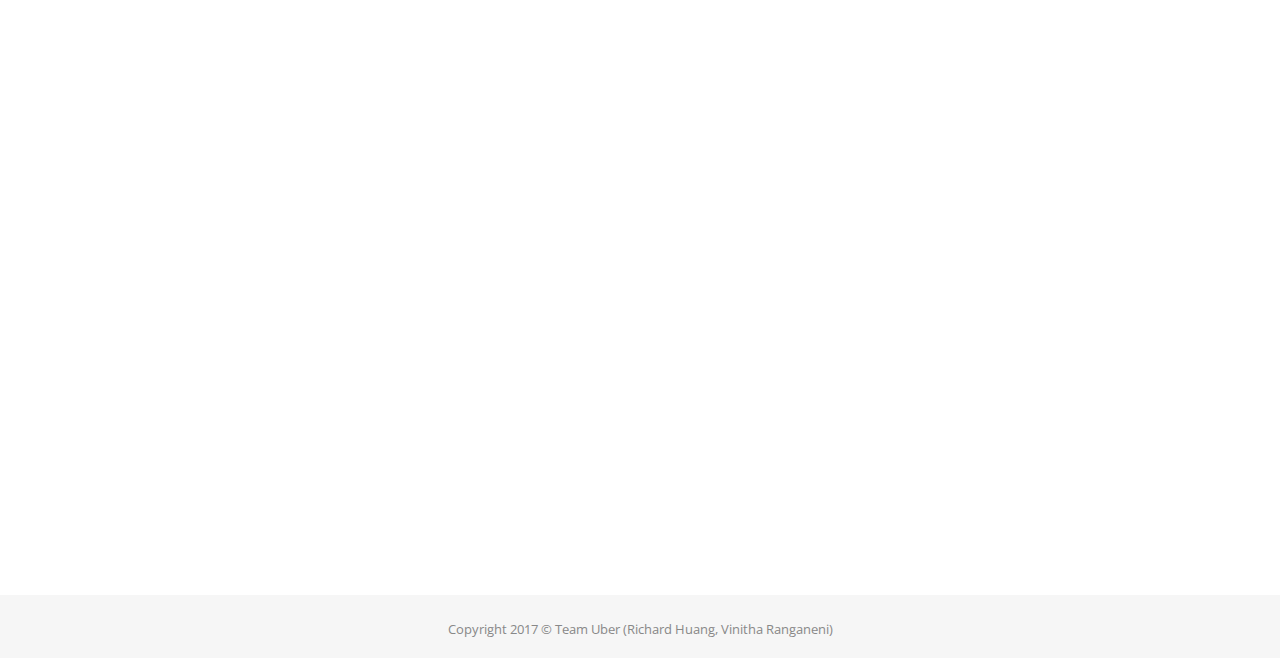
==== commit 374dd5e3: "Added description to some more time sections. added conclusion for time. added what we used." ====
--- a/UberDataWebsite/index.html
+++ b/UberDataWebsite/index.html
@@ -74,7 +74,7 @@
         <li><a href="#analysis-section" class="page-scroll">Uber by Neighborhoods</a></li>
         <li><a href="#trend-section" class="page-scroll">Uber vs. FHV</a></li>
         <li><a href="#understand-section" class="page-scroll">Uber by Time</a></li>
-        <li><a href="#services-section" class="page-scroll">Learned</a></li>
+        <li><a href="#services-section" class="page-scroll">Used</a></li>
         <li><a href="#method-section" class="page-scroll">Conclusion</a></li>
         <li><a href="#team-section" class="page-scroll">Team</a></li>
       </ul>
@@ -257,7 +257,7 @@
           <div class="about-text">
             <h1 class="viz-title">Uber Rides By Day of Week</h1>
             <h3 class="viz-subtitle">Which days of the week is Uber the most popular in 2014 and 2015?</h3>
-            <p>In 2014 we see that Uber is the most popular on Thursday and Friday whereas, in 2015 Uber is the most popular on Thursday, Friday and Saturday. NYC is know for having a very upbeat nightlife and we believe that the rise in popularity of Uber being used on the weekend is for experiencing the nightlife. Along with the increase in usage over the weekend we see the massive increase in the number of rides given per day from 2014 to 2015.</p>
+            <p>In 2014 we see that Uber is the most popular on Wednesday, Thursday and Friday whereas, in 2015 Uber is the most popular on Thursday, Friday and Saturday. There seems to be a paradigm shift between the usage types of Uber from 2014 to 2015 where there is a much higher ratio of people using Uber during the weekdays in 2014 while more people proportionally are using Uber on the weekends in 2015. Along with the increase in usage over the weekend we see the massive increase in the number of rides given per day from 2014 to 2015.</p>
           </div>
         </div>
         <div class="col-md-8"> 
@@ -277,7 +277,7 @@
           <div class="about-text">
             <h1 class="viz-title">Uber Rides By Hour of Day</h1>
             <h3 class="viz-subtitle">How does the activity of Uber vary during the day in 2014 and 2015?</h3>
-            <p>The general trend of the activity of Uber throughout the day in 2014 and 2015 are about the same however, in 2014, while the activity drops off later into the night in 2015, Uber is still very active throughout the night. In 2014, the peak number of rides was at 5pm however in 2015 the peak is at 7pm and the difference between the number of rides given at the peaks is about 700,000. </p>
+            <p>We originally thought that the most popular times would be rush hour times during the morning and evening, however it seems like more people utilize other methods of transportation going to work in the morning compared to commuting back home in the evening. The general trend of the activity of Uber throughout the day in 2014 and 2015 are about the same however, in 2014, while the activity drops off later into the night in 2015, Uber is still very active throughout the night. NYC is know for having a very upbeat nightlife and we believe that the rise in popularity of Uber being used on the weekend is for experiencing the nightlife. In 2014, the peak number of rides was at 5pm however in 2015 the peak is at 7pm and the difference between the number of rides given at the peaks is about 700,000.</p>
           </div>
         </div>
       </div>
@@ -293,7 +293,7 @@
             <div class="about-text text-center">
               <h1 class="viz-title">Uber Rides By Day of Week By Hour</h1>
               <h3 class="viz-subtitle">How does Uber's popularity vary throughout the day, each day of the week?</h3>
-              <p></p>
+              <p>After splitting up Uber popularity by Day of Week and by Hour we can get a more detailed view on what times Uber is most popular. We noticed that more people tend to use Uber in the morning on Monday compared to the other days of the week and Saturday seems to have the least activity in the morning across both years. New Yorkers also tend to stay up much later and use Uber on Fri, Sat, and usprisingly Sunday as well!</p>
             </div>
           </div>
         </div>
@@ -325,39 +325,29 @@
 <div id="services-section" class="text-center">
   <div class="container">
     <div class="section-title center wow fadeInDown">
-      <h2>What we Learned</h2>
+      <h2>What we Used</h2>
       <hr>
       <div class="clearfix"></div>
     </div>
     <div class="row wow fadeInDown" data-wow-delay="200ms">
-      <div class="col-md-4 col-sm-6 service"> <i class="fa fa-desktop"></i>
+      <div class="col-md-3 col-sm-6 service"> <i class="fa fa-desktop"></i>
         <h4>Web design</h4>
-        <p>Our whole team learned a lot about web design and web development and how to present information and data to users throughout the whole project.</p>
-      </div>
-      <div class="col-md-4 col-sm-6 service"> <i class="fa fa-database"></i>
-        <h4>Data</h4>
-        <p>We learned a lot about Data visualization (D3, Sankey, Tableau), Data scraping, and creating a data narrative.</p>
-      </div>
-      <div class="col-md-4 col-sm-6 service"> <i class="fa fa-edit"></i>
-        <h4>Preprocess Data</h4>
-        <p>We learned a lot of new methods for data cleaning, dimentionality reduction, and other preprocesses.</p>
+        <p>We used a lot of web design and web development skills to present information and data to users throughout the whole project.</p>
+      </div>
+      <div class="col-md-3 col-sm-6 service"> <i class="fa fa-database"></i>
+        <h4>Data Wrangling</h4>
+        <p>We used a lot of new methods for data cleaning, data parsing, and actually following through the whole data pipeline.</p>
+      </div>
+      <div class="col-md-3 col-sm-6 service"> <i class="fa fa-edit"></i>
+        <h4>Pandas</h4>
+        <p>We used Pandas a lot for actually doing the data analytics and finding "interesting" insights in our data.</p>
+      </div>
+      <div class="col-md-3 col-sm-6 service"> <i class="fa fa-area-chart"></i>
+        <h4>Data Visualizations</h4>
+        <p>We used a lot of Data visualizations (D3, Sankey, Tableau), Data scraping, and creating a data narrative.</p>
       </div>
     </div>
     <div class="space"></div>
-    <div class="row wow fadeInDown" data-wow-delay="400ms">
-      <div class="col-md-4 col-sm-6 service"> <i class="fa fa-file-text-o"></i>
-        <h4>Top Types</h4>
-        <p>We also learned that the top ranked restaurants are not all the same type and category, since variety is always good!</p>
-      </div>
-      <div class="col-md-4 col-sm-6 service"> <i class="fa fa-check-square-o"></i>
-        <h4>Checkins</h4>
-        <p>We surprisingly found out that the most popular checkin days are actually Thursday and Friday and 3-5 PM are the most popular times.</p>
-      </div>
-      <div class="col-md-4 col-sm-6 service"> <i class="fa fa-area-chart"></i>
-        <h4>Machine Learning</h4>
-        <p>We leanred a lot about machine learning as well as gradient descent throughout this project to turn messy raw data into insightful data applications.</p>
-      </div>
-    </div>
   </div>
 </div>
 
@@ -491,12 +481,11 @@
         <div class="col-lg-8 col-lg-offset-2">
           <div class="modal-body"> 
             <!-- Project Details Go Here -->
-            <h2>Modelling</h2>
-            <p class="item-intro">We modelled the data that we had and did some feature selection.</p>
+            <h2>Time</h2>
+            <p class="item-intro">Time of day and day of week matters the most!</p>
             <img class="img-responsive img-centered" src="img/portfolio/02.jpg" alt="">
-            <p>By and large, our product aims at generated an expecting ranking bin for a business owner for different values of the attributes selected in the model. This gave us an opportunity to leverage ensemble models to identify features that most most influence for Ranking of Restaurants.</p>
-            <p>A 10-fold cross validated “Gradient Boosting Machine” was implemented to compensate for bias-variance tradeoff.</p>
-            <p>By implementing the model, we identified the following variables that best affect the Rankings: An interesting insight reveals that socio economic factors dominate Rankings more than Neighbourhoods, which typically are the first choice for new business owners to look at.</p>
+            <p>We have analyzed the details of how popular Uber is, is heavily dependent on time.</p>
+            <p>In order for Uber to maximize its revenue and for drivers to earn more there are certain times of day that Uber should encourage more drivers to go out. As the trend seems to shift from 2014 to 2015, Uber should encourage more Uber drivers to work on weekends more so during the afternoon to late night times. Also, during evening rush hour times on weekdays, there will be more riders that are willing to use Uber. However, on certain days like Mondays, morning rush hour may also be a good time for drivers to start working as well. </p>
             <button type="button" class="btn btn-primary" data-dismiss="modal"><i class="fa fa-times"></i> Close Step</button>
           </div>
         </div>
